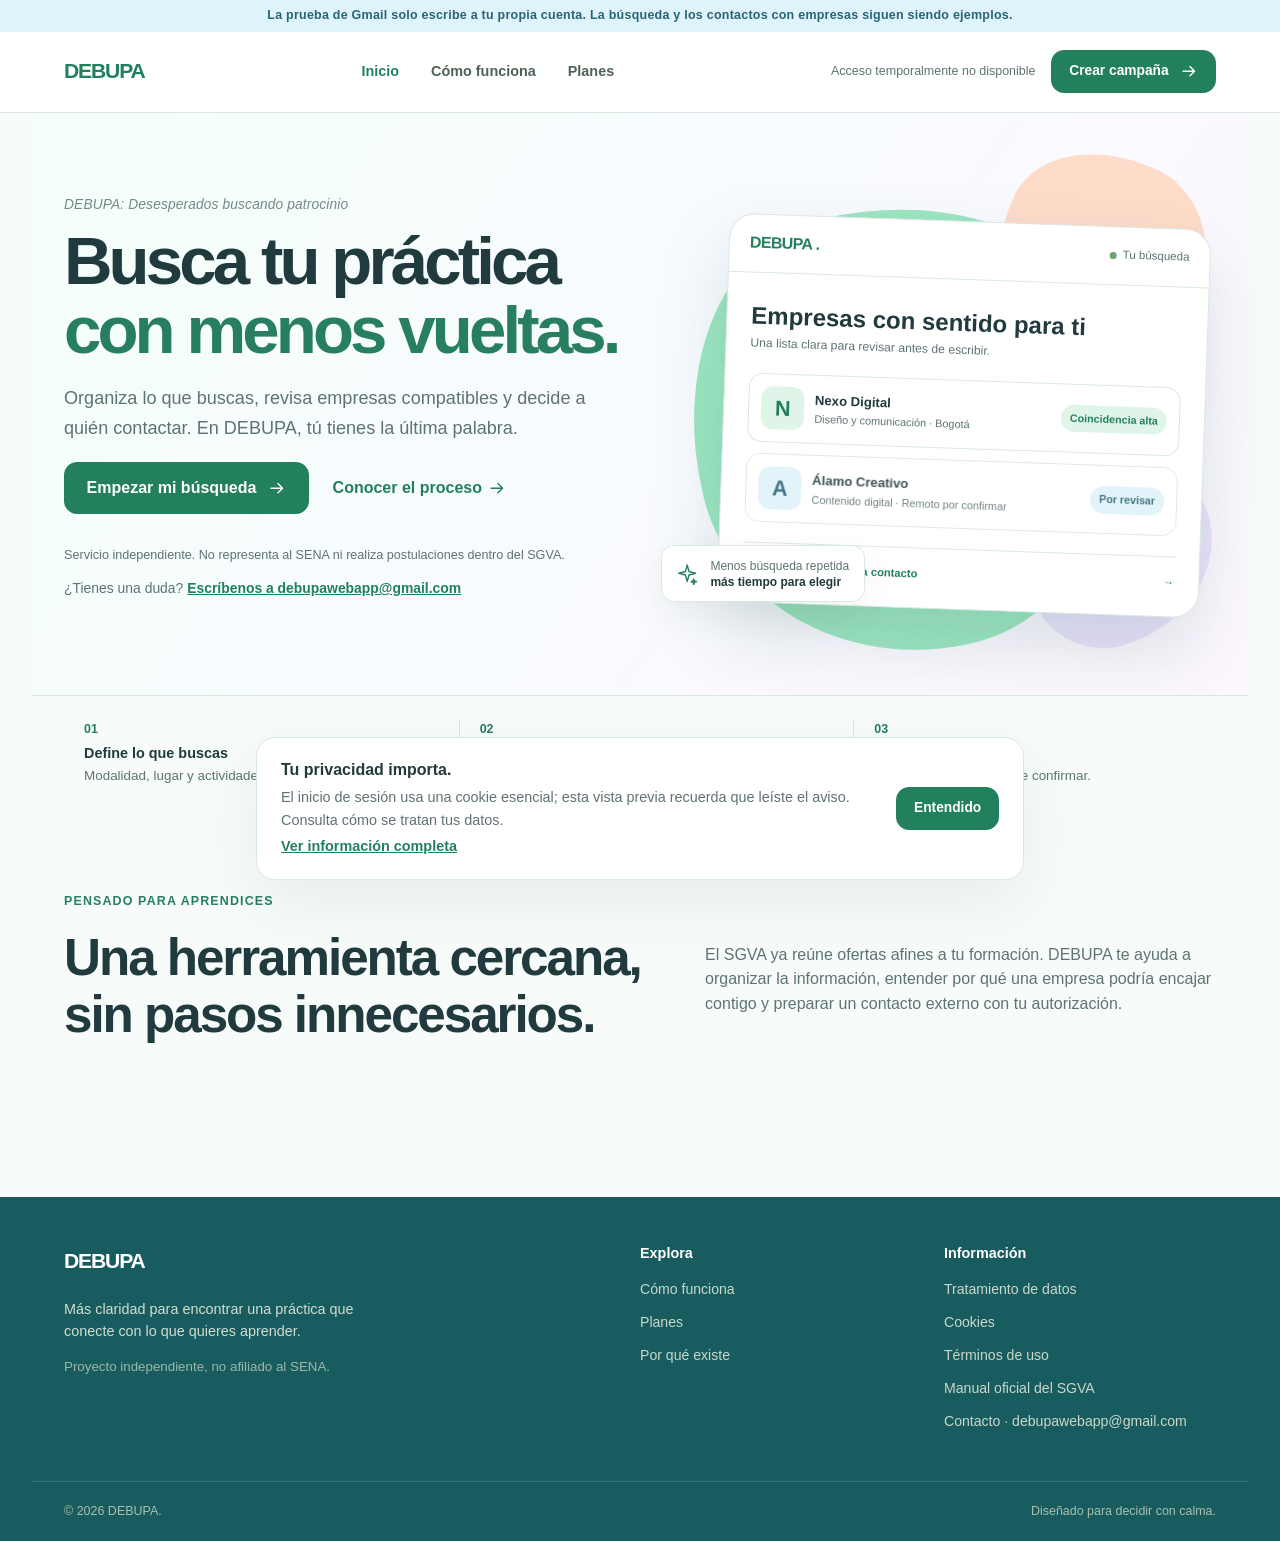
==== frontend/index.html @ c1079fa3 "Formatear HTML de DEBUPA para mejorar su lectura" ====
<!doctype html>
<html lang="es-CO">
  <head>
    <meta charset="utf-8" />
    <meta name="viewport" content="width=device-width, initial-scale=1" />
    <meta
      name="description"
      content="Organiza tu búsqueda de empresa de práctica, revisa coincidencias y conserva el control antes de contactar."
    />
    <meta name="theme-color" content="#23805d" />
    <meta
      http-equiv="Content-Security-Policy"
      content="default-src 'self'; img-src 'self' data: blob:; frame-src 'self' blob:; script-src 'self'; style-src 'self'; connect-src 'self'; object-src 'none'; base-uri 'self'; form-action 'self'"
    />
    <title>DEBUPA | Busca tu próxima práctica</title>
    <link rel="stylesheet" href="./estilos/variables.css" />
    <link rel="stylesheet" href="./estilos/base.css" />
    <link rel="stylesheet" href="./estilos/componentes.css" />
    <link rel="stylesheet" href="./estilos/paginas.css" />
    <link rel="stylesheet" href="./estilos/premium.css" />
    <script type="module" src="./guiones/principal.js"></script>
  </head>
  <body>
    <a class="enlace_salto" href="#contenido-principal">Saltar al contenido</a>
    <div class="aviso_prototipo" role="status">
      La prueba de Gmail solo escribe a tu propia cuenta. La búsqueda y los contactos con empresas siguen siendo
      ejemplos.
    </div>

    <header class="cabecera_sitio">
      <div class="contenedor cabecera_interior">
        <a class="marca" href="#inicio" aria-label="DEBUPA, ir al inicio">
          <span>DEBUPA</span>
        </a>
        <nav class="navegacion_principal" aria-label="Navegación principal">
          <a href="#inicio" data-enlace-ruta="inicio">Inicio</a>
          <a href="#como-funciona" data-enlace-ruta="como-funciona">Cómo funciona</a>
          <a href="#planes" data-enlace-ruta="planes">Planes</a>
          <a id="enlace-administracion" href="#administracion" data-enlace-ruta="administracion" hidden>
            Administración
          </a>
        </nav>
        <div class="cabecera_acciones">
          <div class="cabecera_cuenta">
            <span id="estado-cuenta" class="estado_cuenta" role="status" aria-live="polite">Comprobando sesión…</span>
            <span id="estado-gmail" class="estado_cuenta" role="status" aria-live="polite" hidden></span>
          </div>
          <div class="cabecera_botones">
            <a
              id="iniciar-google"
              class="boton boton_secundario boton_pequeno"
              href="/api/v1/autenticacion/google/iniciar"
              hidden
            >
              Entrar con Google
            </a>
            <button id="cerrar-sesion" class="boton boton_secundario boton_pequeno" type="button" hidden>
              Cerrar sesión
            </button>
            <a class="boton boton_pequeno" href="#campana">
              Crear campaña
              <svg class="icono" aria-hidden="true">
                <use href="./recursos/iconos.svg#flecha"></use>
              </svg>
            </a>
          </div>
        </div>
      </div>
    </header>

    <main id="contenido-principal">
      <section id="inicio" class="pagina pagina_inicio" data-pagina>
        <div class="contenedor hero">
          <div class="hero_texto">
            <p class="lema_sitio">DEBUPA: Desesperados buscando patrocinio</p>
            <h1>
              Busca tu práctica
              <em>con menos vueltas.</em>
            </h1>
            <p class="texto_destacado">
              Organiza lo que buscas, revisa empresas compatibles y decide a quién contactar. En DEBUPA, tú tienes la
              última palabra.
            </p>
            <div class="hero_acciones">
              <a class="boton" href="#campana">
                Empezar mi búsqueda
                <svg class="icono" aria-hidden="true">
                  <use href="./recursos/iconos.svg#flecha"></use>
                </svg>
              </a>
              <a class="enlace_texto" href="#como-funciona">
                Conocer el proceso
                <svg class="icono" aria-hidden="true">
                  <use href="./recursos/iconos.svg#flecha"></use>
                </svg>
              </a>
            </div>
            <p class="nota_fina">
              Servicio independiente. No representa al SENA ni realiza postulaciones dentro del SGVA.
            </p>
            <p class="contacto_inicio">
              ¿Tienes una duda?
              <a
                href="https://mail.google.com/mail/?view=cm&amp;fs=1&amp;to=debupawebapp%40gmail.com"
                target="_blank"
                rel="noopener noreferrer"
              >
                Escríbenos a debupawebapp@gmail.com
                <span class="sr_solo">(abre Gmail en otra pestaña)</span>
              </a>
            </p>
          </div>
          <div class="hero_visual" aria-label="Vista ilustrativa de una búsqueda organizada">
            <div class="forma_decorativa forma_decorativa_uno"></div>
            <div class="forma_decorativa forma_decorativa_dos"></div>
            <div class="forma_decorativa forma_decorativa_tres"></div>
            <div class="vista_previa">
              <div class="vista_previa_cabecera">
                <span class="vista_previa_marca">
                  DEBUPA
                  <span>.</span>
                </span>
                <span class="vista_previa_estado">
                  <span></span>
                  Tu búsqueda
                </span>
              </div>
              <div class="vista_previa_cuerpo">
                <div class="vista_previa_titulo">Empresas con sentido para ti</div>
                <p>Una lista clara para revisar antes de escribir.</p>
                <div class="tarjeta_muestra">
                  <span class="avatar_empresa">N</span>
                  <div>
                    <strong>Nexo Digital</strong>
                    <small>Diseño y comunicación · Bogotá</small>
                  </div>
                  <span class="pildora_puntuacion">Coincidencia alta</span>
                </div>
                <div class="tarjeta_muestra tarjeta_muestra_suave">
                  <span class="avatar_empresa avatar_empresa_azul">A</span>
                  <div>
                    <strong>Álamo Creativo</strong>
                    <small>Contenido digital · Remoto por confirmar</small>
                  </div>
                  <span class="pildora_puntuacion pildora_puntuacion_azul">Por revisar</span>
                </div>
                <div class="vista_previa_pie">
                  <span>
                    <svg class="icono" aria-hidden="true">
                      <use href="./recursos/iconos.svg#escudo"></use>
                    </svg>
                    Tú confirmas cada contacto
                  </span>
                  <span aria-hidden="true">→</span>
                </div>
              </div>
            </div>
            <div class="etiqueta_flotante">
              <svg class="icono" aria-hidden="true">
                <use href="./recursos/iconos.svg#destello"></use>
              </svg>
              <span>
                Menos búsqueda repetida
                <br />
                <strong>más tiempo para elegir</strong>
              </span>
            </div>
          </div>
        </div>
        <section class="contenedor franja_beneficios" aria-label="Ventajas del servicio">
          <div>
            <span class="beneficio_numero">01</span>
            <strong>Define lo que buscas</strong>
            <span>Modalidad, lugar y actividades.</span>
          </div>
          <div>
            <span class="beneficio_numero">02</span>
            <strong>Revisa las coincidencias</strong>
            <span>Razones visibles, sin decisiones a ciegas.</span>
          </div>
          <div>
            <span class="beneficio_numero">03</span>
            <strong>Conserva el control</strong>
            <span>Retira empresas antes de confirmar.</span>
          </div>
        </section>
        <div class="contenedor prueba_gmail" hidden id="prueba-gmail">
          <section class="panel_ayuda" aria-labelledby="titulo-prueba-gmail">
            <h2 id="titulo-prueba-gmail">Comprueba tu conexión de Gmail</h2>
            <p>
              Esta prueba local envía un mensaje predeterminado y un pequeño archivo de texto solo a tu propio correo.
              No usa tu hoja de vida ni contacta empresas. Puedes solicitarla una vez por sesión.
            </p>
            <button id="enviar-prueba-gmail" class="boton boton_secundario" type="button">
              Enviar prueba a mi correo
            </button>
            <p id="estado-prueba-gmail" role="status" aria-live="polite"></p>
          </section>
        </div>
        <div id="reanudar-campana" class="contenedor borradores_temporales" hidden>
          <section class="panel_ayuda" aria-labelledby="titulo-reanudar-campana">
            <h2 id="titulo-reanudar-campana">Tu campaña de ejemplo</h2>
            <p id="texto-reanudar-campana">Puedes consultar su estado aunque hayas cerrado el navegador.</p>
            <button id="boton-reanudar-campana" class="boton boton_secundario" type="button">Ver progreso</button>
          </section>
        </div>
        <div class="contenedor seccion_destacada">
          <div>
            <span class="ceja">Pensado para aprendices</span>
            <h2>Una herramienta cercana, sin pasos innecesarios.</h2>
          </div>
          <p>
            El SGVA ya reúne ofertas afines a tu formación. DEBUPA te ayuda a organizar la información, entender por qué
            una empresa podría encajar contigo y preparar un contacto externo con tu autorización.
          </p>
        </div>
      </section>

      <section id="como-funciona" class="pagina pagina_informativa" data-pagina hidden>
        <div class="contenedor pagina_encabezado">
          <span class="ceja">Un proceso claro</span>
          <h1>De tus intereses a una decisión informada.</h1>
          <p>Conoce cada etapa antes de compartir tus datos o redactar un mensaje.</p>
        </div>
        <div class="contenedor pasos_grid">
          <article class="paso_tarjeta">
            <span>01</span>
            <h2>Cuenta y preferencias</h2>
            <p>
              Entras con Google, confirmas que eres mayor de edad e indicas qué buscas. Las credenciales SGVA se piden
              para cada campaña real.
            </p>
          </article>
          <article class="paso_tarjeta">
            <span>02</span>
            <h2>Consulta y análisis</h2>
            <p>
              Una sola sesión de navegador consultará SGVA por turno. Se priorizarán empresas con información
              suficiente, según tus intereses y filtros.
            </p>
          </article>
          <article class="paso_tarjeta">
            <span>03</span>
            <h2>Revisión humana</h2>
            <p>
              Verás por qué se sugirió cada empresa. Podrás retirar destinatarios y revisar el correo antes de autorizar
              el envío.
            </p>
          </article>
          <article class="paso_tarjeta">
            <span>04</span>
            <h2>Contacto y seguimiento</h2>
            <p>
              Los mensajes autorizados se enviarán desde tu Gmail. El historial evitará recontactos antes de seis meses
              y el resultado quedará visible en tu cuenta.
            </p>
          </article>
        </div>
        <div class="contenedor aviso_contextual">
          <svg class="icono" aria-hidden="true">
            <use href="./recursos/iconos.svg#informacion"></use>
          </svg>
          <p>
            <strong>Importante:</strong>
            contactar por correo no equivale a aplicar a una oferta dentro del SGVA. El sistema no pulsará el botón
            “Aplicar”.
          </p>
        </div>
      </section>

      <section id="campana" class="pagina pagina_formulario" data-pagina hidden>
        <div class="contenedor pagina_encabezado pagina_encabezado_corto">
          <span class="ceja">Paso 1 de 3 · Preferencias</span>
          <h1>Cuéntanos qué práctica buscas.</h1>
          <p>Estos datos ayudan a ordenar las empresas. Puedes corregirlos antes de confirmar el contacto.</p>
        </div>
        <div class="contenedor aviso_requisitos" role="note" aria-label="Condiciones para consultar ofertas en SGVA">
          <strong>Antes de consultar SGVA</strong>
          <p>Para que la búsqueda de empresas esté disponible, confirma en tu cuenta SGVA que:</p>
          <ul>
            <li>No tienes un patrocinio activo con una empresa.</li>
            <li>No tienes una postulación en curso a otra empresa.</li>
          </ul>
          <small>
            DEBUPA todavía no puede comprobar estas condiciones; la consulta real a SGVA sigue en desarrollo.
          </small>
        </div>
        <div class="contenedor disposicion_formulario">
          <form id="formulario-campana" class="panel_formulario" novalidate>
            <div id="errores-campana" class="alerta alerta_error" role="alert" hidden></div>
            <p id="aviso-cancelacion" class="alerta alerta_informativa" role="status" hidden></p>
            <fieldset class="grupo_campo">
              <legend>Acceso a SGVA</legend>
              <p class="ayuda_grupo">
                En la versión operativa se solicitarán una vez por campaña y se eliminarán al terminar la consulta.
              </p>
              <div class="fila_campos">
                <div class="campo">
                  <label for="numero-documento">Número de documento</label>
                  <input
                    id="numero-documento"
                    name="numero_documento"
                    type="text"
                    inputmode="numeric"
                    pattern="[0-9]{5,15}"
                    maxlength="15"
                    autocomplete="off"
                    placeholder="Disponible al conectar SGVA"
                    disabled
                  />
                  <small>Solo números, sin puntos, espacios ni signos.</small>
                </div>
                <div class="campo">
                  <label for="clave-sgva">Contraseña SGVA</label>
                  <input
                    id="clave-sgva"
                    name="clave_sgva"
                    type="password"
                    autocomplete="off"
                    placeholder="Disponible al conectar SGVA"
                    disabled
                  />
                  <small>Nunca se guardará en el navegador.</small>
                </div>
              </div>
            </fieldset>
            <fieldset class="grupo_campo">
              <legend>Ubicación y modalidad</legend>
              <div class="fila_campos fila_campos_tres">
                <div class="campo">
                  <label for="modalidad-trabajo">Modalidad preferida</label>
                  <select id="modalidad-trabajo" name="modalidad" required>
                    <option value="">Selecciona una opción</option>
                    <option value="remoto">Remota posible</option>
                    <option value="hibrido">Híbrida</option>
                    <option value="presencial">Presencial</option>
                  </select>
                </div>
                <div class="campo">
                  <label for="departamento-busqueda">Departamento</label>
                  <select id="departamento-busqueda" name="departamento" required>
                    <option value="">Selecciona una opción</option>
                    <option value="todos">Todos los departamentos</option>
                  </select>
                </div>
                <div class="campo">
                  <label for="ciudad-busqueda">
                    Ciudad o municipio
                    <span class="campo_opcional">Opcional</span>
                  </label>
                  <select id="ciudad-busqueda" name="ciudad" disabled>
                    <option value="todas">Todos los municipios</option>
                  </select>
                </div>
              </div>
              <p id="ayuda-modalidad" class="ayuda_grupo">
                Si eliges remoto, buscaremos posibilidades y señalaremos cuando la modalidad no esté confirmada por la
                empresa. Si tu municipio no aparece, deja «Todos los municipios».
              </p>
            </fieldset>
            <fieldset class="grupo_campo">
              <legend>Tu perfil e intereses</legend>
              <div class="campo">
                <label for="habilidades-aprendiz">Qué has aprendido y sabes hacer</label>
                <textarea
                  id="habilidades-aprendiz"
                  name="habilidades"
                  rows="3"
                  minlength="20"
                  maxlength="500"
                  placeholder="Por ejemplo: he trabajado con hojas de cálculo, atención al cliente y organización de archivos."
                  required
                ></textarea>
                <small>
                  Entre 20 y 500 caracteres ·
                  <span id="conteo-habilidades">0</span>
                  /500
                </small>
              </div>
              <div class="fila_campos">
                <div class="campo">
                  <label for="actividades-deseadas">Qué te gustaría hacer</label>
                  <textarea
                    id="actividades-deseadas"
                    name="actividades_deseadas"
                    rows="3"
                    minlength="10"
                    maxlength="300"
                    placeholder="Actividades que te interesa practicar."
                    required
                  ></textarea>
                  <small>
                    <span id="conteo-deseadas">0</span>
                    /300 caracteres
                  </small>
                </div>
                <div class="campo">
                  <label for="actividades-no-deseadas">
                    Qué preferirías evitar
                    <span class="campo_opcional">Opcional</span>
                  </label>
                  <textarea
                    id="actividades-no-deseadas"
                    name="actividades_no_deseadas"
                    rows="3"
                    maxlength="240"
                    placeholder="Actividades que no encajan contigo."
                  ></textarea>
                  <small>
                    <span id="conteo-no-deseadas">0</span>
                    /240 caracteres
                  </small>
                </div>
              </div>
            </fieldset>
            <fieldset class="grupo_campo">
              <legend>Alcance de la búsqueda</legend>
              <div class="fila_campos">
                <div class="campo">
                  <label for="antiguedad-oferta">Ofertas publicadas</label>
                  <select id="antiguedad-oferta" name="antiguedad" required>
                    <option value="">Selecciona un periodo</option>
                    <option value="0">Hoy</option>
                    <option value="7">En los últimos 7 días</option>
                    <option value="14">En los últimos 14 días</option>
                    <option value="30">En los últimos 30 días</option>
                  </select>
                  <small>El periodo siempre termina hoy.</small>
                </div>
                <div class="campo">
                  <label for="plan-campana">Plan para esta campaña</label>
                  <select id="plan-campana" name="plan">
                    <option value="gratis">Gratis · hasta 8 contactos</option>
                    <option value="premium" disabled>Premium · pendiente de activación</option>
                  </select>
                  <small id="detalle-plan-campana">El plan premium se activará tras la verificación del pago.</small>
                </div>
              </div>
              <div class="campo">
                <label for="correo-excluido-1">
                  Empresas que no deseas contactar
                  <span class="campo_opcional">Opcional</span>
                </label>
                <div id="lista-correos-excluidos" class="lista_exclusiones">
                  <div class="fila_exclusion">
                    <input
                      id="correo-excluido-1"
                      name="correo_excluido_1"
                      type="email"
                      maxlength="254"
                      autocomplete="off"
                      placeholder="correo@empresa.com"
                      aria-label="Correo de empresa excluida 1"
                    />
                  </div>
                </div>
                <button
                  id="agregar-correo-excluido"
                  class="boton boton_secundario boton_pequeno boton_agregar"
                  type="button"
                >
                  + Añadir otro correo
                </button>
                <small>Hasta 5 direcciones. Puedes quitarlas antes de continuar.</small>
              </div>
              <label class="casilla_control">
                <input id="permitir-recontacto" name="permitir_recontacto" type="checkbox" />
                <span>Permitir recontactar empresas a las que escribí hace más de seis meses.</span>
              </label>
              <label class="casilla_control">
                <input id="confirmar-mayoria-edad" name="confirmar_mayoria_edad" type="checkbox" required />
                <span>Confirmo que soy mayor de 18 años.</span>
              </label>
              <label class="casilla_control">
                <input id="aceptar-tratamiento" name="aceptar_tratamiento" type="checkbox" required />
                <span>
                  He leído y acepto la
                  <a href="#privacidad">información de tratamiento de datos</a>
                  .
                </span>
              </label>
              <label class="casilla_control" id="opcion-ia" hidden>
                <input id="aceptar-ia" name="aceptar_ia" type="checkbox" />
                <span>
                  Autorizo analizar mis intereses y las funciones de las ofertas con Gemini. Se omiten credenciales,
                  correos y teléfonos. En su nivel gratuito, Google puede usar lo enviado para mejorar sus productos.
                  <a href="#privacidad">Más información</a>
                  .
                </span>
              </label>
            </fieldset>
            <div class="pie_formulario">
              <a class="enlace_texto" href="#inicio">Volver al inicio</a>
              <button class="boton" type="submit">
                Continuar al correo
                <svg class="icono" aria-hidden="true">
                  <use href="./recursos/iconos.svg#flecha"></use>
                </svg>
              </button>
            </div>
          </form>
          <aside class="panel_ayuda">
            <span class="icono_circulo">
              <svg class="icono" aria-hidden="true">
                <use href="./recursos/iconos.svg#escudo"></use>
              </svg>
            </span>
            <h2>Tu información, bajo control</h2>
            <p>
              Al continuar, guardaremos solo tus filtros de búsqueda vinculados a tu cuenta. No introduzcas tu
              contraseña real hasta que la conexión segura con SGVA esté lista.
            </p>
            <ul>
              <li>Revisión antes de enviar.</li>
              <li>Una consulta SGVA por turno.</li>
              <li>Sin aplicación automática a ofertas.</li>
            </ul>
          </aside>
        </div>
      </section>

      <section id="correo" class="pagina pagina_correo" data-pagina hidden>
        <div class="contenedor pagina_encabezado pagina_encabezado_corto">
          <span class="ceja">Paso 2 de 3 · Mensaje</span>
          <h1>Prepara un correo que te represente.</h1>
          <p>Este será el mismo mensaje para las empresas que apruebes. Puedes volver a editarlo antes de iniciar.</p>
        </div>
        <div class="contenedor composicion_disposicion">
          <form id="formulario-correo" class="panel_correo" novalidate>
            <div class="correo_cabecera">
              <span class="correo_punto"></span>
              <strong>Nuevo mensaje</strong>
              <span class="correo_borrador">Se enviará solo tras tu confirmación</span>
            </div>
            <div id="errores-correo" class="alerta alerta_error" role="alert" hidden></div>
            <div class="correo_fila">
              <label for="destinatarios-correo">Para</label>
              <input id="destinatarios-correo" type="text" value="Se completará después de la revisión" disabled />
            </div>
            <div class="correo_fila">
              <label for="asunto-correo">Asunto</label>
              <input
                id="asunto-correo"
                name="asunto"
                type="text"
                minlength="3"
                maxlength="100"
                placeholder="Solicitud de práctica en tu empresa"
                required
              />
            </div>
            <div class="correo_cuerpo">
              <label for="cuerpo-correo">Mensaje</label>
              <textarea
                id="cuerpo-correo"
                name="cuerpo"
                rows="11"
                minlength="40"
                maxlength="5000"
                placeholder="Hola, mi nombre es... Me interesa conocer más sobre la oportunidad porque... Muchas gracias por tu tiempo."
                required
              ></textarea>
            </div>
            <div class="correo_adjunto">
              <label for="archivos-correo">
                <svg class="icono" aria-hidden="true">
                  <use href="./recursos/iconos.svg#adjunto"></use>
                </svg>
                Adjuntar hoja de vida o portafolio
              </label>
              <input
                id="archivos-correo"
                name="archivos"
                type="file"
                accept=".pdf,.doc,.docx,.txt,.jpg,.jpeg,.png,.webp"
                aria-describedby="ayuda-archivos"
              />
              <p id="ayuda-archivos">Plan gratis: 1 archivo de hasta 5 MB. PDF, Word, texto o imagen.</p>
              <ul id="lista-archivos" class="lista_archivos" aria-live="polite"></ul>
            </div>
            <div class="correo_temporal">
              <p>
                Escribe este mensaje para cada búsqueda. Al iniciar la consulta se conserva cifrado solo mientras hace
                falta para revisar y enviar; se elimina al cancelar o finalizar.
              </p>
            </div>
            <div class="pie_formulario">
              <a class="enlace_texto" href="#campana">Volver a preferencias</a>
              <button class="boton" type="submit">
                Iniciar búsqueda de ejemplo
                <svg class="icono" aria-hidden="true">
                  <use href="./recursos/iconos.svg#flecha"></use>
                </svg>
              </button>
            </div>
          </form>
          <aside class="nota_lateral">
            <span class="icono_circulo">
              <svg class="icono" aria-hidden="true">
                <use href="./recursos/iconos.svg#sobre"></use>
              </svg>
            </span>
            <h2>Un mensaje, cada destinatario por separado.</h2>
            <p>
              En la versión operativa, Gmail enviará el texto y los adjuntos desde tu cuenta, solo a quienes confirmes.
              Podrás consultar los envíos en tu carpeta «Enviados».
            </p>
          </aside>
        </div>
      </section>

      <section id="confirmacion" class="pagina pagina_revision" data-pagina hidden>
        <div class="contenedor pagina_encabezado pagina_encabezado_corto">
          <span class="ceja">Paso 3 de 3 · Confirmación</span>
          <h1>Tú decides a quién escribir.</h1>
          <p>
            Estas empresas y porcentajes son ficticios. El perfil que redactaste todavía no interviene en la puntuación;
            la modalidad requiere confirmación con la empresa.
          </p>
        </div>
        <div id="aviso-sin-resultados" class="contenedor aviso_sin_resultados" role="alert" hidden>
          <div class="alerta alerta_error">
            <strong>No encontramos coincidencias suficientemente buenas con estos filtros.</strong>
            <p>Puedes cambiar la ubicación o el periodo y hacer otra búsqueda, incluso si usas el plan gratis.</p>
            <a class="boton boton_secundario" href="#campana">Ajustar y buscar de nuevo</a>
          </div>
        </div>
        <div class="contenedor revision_disposicion">
          <section class="panel_revision" aria-labelledby="titulo-empresas-sugeridas">
            <div class="panel_revision_encabezado">
              <div>
                <h2 id="titulo-empresas-sugeridas">Empresas sugeridas</h2>
                <p>Revisa el motivo, el contacto y la modalidad antes de continuar.</p>
              </div>
              <button
                id="abrir-seleccion"
                class="boton boton_secundario"
                type="button"
                aria-expanded="false"
                aria-controls="panel-seleccion"
              >
                Ver seleccionadas
                <span id="conteo-seleccion">4</span>
              </button>
            </div>
            <p id="aviso-limite-seleccion" class="aviso_limite_seleccion" role="status" hidden>
              El plan gratis permite seleccionar hasta 8 empresas. Quita una de la lista para añadir otra.
            </p>
            <div id="lista-coincidencias" class="lista_coincidencias"></div>
          </section>
          <aside class="resumen_revision">
            <span class="icono_circulo">
              <svg class="icono" aria-hidden="true">
                <use href="./recursos/iconos.svg#verificar"></use>
              </svg>
            </span>
            <h2>Antes del envío</h2>
            <p>
              Revisaremos destinatarios excluidos y contactos recientes. Confirmarás la lista y el mensaje antes de
              enviar.
            </p>
            <div class="resumen_linea">
              <span>Plan</span>
              <strong id="plan-revision">Gratis</strong>
            </div>
            <div class="resumen_linea">
              <span>Seleccionadas</span>
              <strong id="total-seleccion">4 empresas</strong>
            </div>
            <p id="estado-seleccion-resumen" role="status"></p>
            <button id="iniciar-simulacion" class="boton boton_ancho" type="button">
              Simular envío aprobado
              <svg class="icono" aria-hidden="true">
                <use href="./recursos/iconos.svg#flecha"></use>
              </svg>
            </button>
            <div id="espera-envio-escritorio" class="estado_espera_envio" role="status" hidden>
              <span>Preparando tu turno…</span>
              <div class="linea_espera_envio" aria-hidden="true">
                <span></span>
              </div>
            </div>
            <p id="aviso-envio-pendiente" class="aviso_envio_pendiente" role="status" hidden></p>
            <a class="enlace_texto" href="#correo">Editar mi correo</a>
          </aside>
        </div>
        <div id="aviso-plan-gratis" class="contenedor aviso_plan_gratis" hidden>
          <strong>
            Hay
            <span id="cantidad-ocultas"></span>
            para descubrir.
          </strong>
          <p>Para ver el resto de empresas, conoce DEBUPA Premium. Su activación estará disponible próximamente.</p>
          <a class="boton boton_secundario" href="#planes">Ver planes</a>
        </div>
        <div class="barra_envio_movil">
          <span id="conteo-envio-movil">0 seleccionadas</span>
          <button id="iniciar-envio-movil" class="boton" type="button" disabled>Revisar envío</button>
          <div id="espera-envio-movil" class="estado_espera_envio" role="status" hidden>
            <span>Preparando tu turno…</span>
            <div class="linea_espera_envio" aria-hidden="true">
              <span></span>
            </div>
          </div>
          <p id="aviso-envio-movil" role="status" hidden></p>
        </div>
        <div id="panel-espera-envio" class="panel_seleccion panel_espera_envio" hidden>
          <div class="panel_seleccion_fondo"></div>
          <div
            class="panel_espera_envio_contenido"
            role="dialog"
            aria-modal="true"
            aria-labelledby="titulo-espera-envio"
          >
            <span class="icono_circulo">
              <svg class="icono" aria-hidden="true">
                <use href="./recursos/iconos.svg#reloj"></use>
              </svg>
            </span>
            <span class="ceja">Turno de revisión</span>
            <h2 id="titulo-espera-envio">Hay otra persona confirmando su envío</h2>
            <p id="detalle-espera-envio" role="status">Tu revisión se abrirá automáticamente cuando termine.</p>
            <div class="linea_espera_envio" aria-hidden="true">
              <span></span>
            </div>
            <button id="cancelar-espera-envio" class="boton boton_secundario" type="button">Cancelar espera</button>
          </div>
        </div>
        <div id="panel-seleccion" class="panel_seleccion" hidden>
          <div class="panel_seleccion_fondo" data-cerrar-seleccion></div>
          <div class="panel_seleccion_contenido" role="dialog" aria-modal="true" aria-labelledby="titulo-seleccion">
            <div class="panel_seleccion_cabecera">
              <div>
                <span class="ceja">Control final</span>
                <h2 id="titulo-seleccion">Destinatarios seleccionados</h2>
              </div>
              <button class="boton_icono" type="button" aria-label="Cerrar panel" data-cerrar-seleccion>
                <svg class="icono" aria-hidden="true">
                  <use href="./recursos/iconos.svg#cerrar"></use>
                </svg>
              </button>
            </div>
            <p>
              Retira los contactos que no quieras incluir. Las puntuaciones de IA son estimaciones; verifica siempre la
              oferta.
            </p>
            <ul id="lista-seleccion" class="lista_seleccion"></ul>
            <p id="estado-seleccion" role="status"></p>
            <button id="guardar-seleccion" class="boton boton_ancho" type="button">Guardar selección</button>
          </div>
        </div>
        <div id="panel-confirmar-envio" class="panel_seleccion" hidden>
          <div class="panel_seleccion_fondo" data-cerrar-confirmacion></div>
          <div
            class="panel_seleccion_contenido"
            role="dialog"
            aria-modal="true"
            aria-labelledby="titulo-confirmar-envio"
          >
            <div class="panel_seleccion_cabecera">
              <div>
                <span class="ceja">Última revisión</span>
                <h2 id="titulo-confirmar-envio">Confirma antes de enviar</h2>
              </div>
              <button class="boton_icono" type="button" aria-label="Cerrar confirmación" data-cerrar-confirmacion>
                <svg class="icono" aria-hidden="true">
                  <use href="./recursos/iconos.svg#cerrar"></use>
                </svg>
              </button>
            </div>
            <p>
              Los mensajes saldrán desde
              <strong id="remitente-confirmacion"></strong>
              . El resumen llegará desde DEBUPA. Revisa la lista y el contenido. Podrás detener los mensajes pendientes,
              pero no retirar los que Gmail ya haya enviado.
            </p>
            <h3>Destinatarios aptos</h3>
            <ul id="destinatarios-confirmacion" class="lista_confirmacion"></ul>
            <div id="omitidos-confirmacion" hidden>
              <h3>No se enviarán</h3>
              <ul id="lista-omitidos-confirmacion" class="lista_confirmacion"></ul>
            </div>
            <h3>Mensaje</h3>
            <p>
              <strong>Asunto:</strong>
              <span id="asunto-confirmacion"></span>
            </p>
            <p id="cuerpo-confirmacion" class="cuerpo_confirmacion"></p>
            <p>
              <strong>Archivos:</strong>
              <span id="archivos-confirmacion"></span>
            </p>
            <p id="error-confirmacion" class="alerta alerta_error" role="alert" hidden></p>
            <button id="confirmar-envio-real" class="boton boton_ancho" type="button">Confirmar y enviar</button>
          </div>
        </div>
      </section>

      <section id="progreso" class="pagina pagina_progreso" data-pagina hidden>
        <div class="contenedor progreso_disposicion">
          <div class="progreso_principal">
            <span class="ceja">Campaña de demostración</span>
            <h1>Así avanza tu búsqueda de ejemplo.</h1>
            <p>
              El estado se guarda en la base de datos. Puedes cerrar el navegador y consultar el avance mientras el
              servidor siga activo.
            </p>
            <div
              class="barra_progreso"
              role="progressbar"
              aria-label="Progreso de ejemplo"
              aria-valuemin="0"
              aria-valuemax="100"
              aria-valuenow="0"
            >
              <span id="barra-progreso-relleno"></span>
            </div>
            <div class="estado_progreso" role="status">
              <p id="texto-progreso" class="texto_progreso">Preparando la demostración…</p>
              <small id="motivo-progreso" hidden></small>
            </div>
            <p id="dato-progreso" class="dato_progreso" aria-live="off"></p>
            <ol id="pasos-progreso" class="pasos_progreso"></ol>
            <button id="cancelar-simulacion" class="boton boton_secundario" type="button">Cancelar proceso</button>
          </div>
          <aside class="panel_ayuda panel_ayuda_progreso">
            <span class="icono_circulo">
              <svg class="icono" aria-hidden="true">
                <use href="./recursos/iconos.svg#reloj"></use>
              </svg>
            </span>
            <h2>Una campaña a la vez.</h2>
            <p>Las campañas de ejemplo esperan su turno y su estado permanece disponible en tu cuenta.</p>
            <p class="nota_fina">En esta demostración no se abre SGVA ni se envía ningún correo.</p>
          </aside>
        </div>
      </section>

      <section id="espera" class="pagina pagina_progreso" data-pagina hidden>
        <div class="contenedor sala_espera">
          <span class="ceja">Tu turno está reservado</span>
          <h1>Estamos atendiendo otra búsqueda.</h1>
          <p>
            DEBUPA consulta una campaña a la vez. El servicio se desocupará en breve; puedes cerrar esta pestaña y
            volver a consultar tu estado mientras el servidor siga activo.
          </p>
          <div class="espera_animacion" aria-hidden="true"><span></span></div>
          <p id="estado-turno" role="status">Consultando tu lugar en la espera…</p>
          <p class="nota_fina">La barra indica que sigues en espera; no representa un tiempo exacto.</p>
          <button id="cancelar-espera" class="boton boton_secundario" type="button">Cancelar proceso</button>
        </div>
      </section>

      <section id="resultados" class="pagina pagina_resultados" data-pagina hidden>
        <div class="contenedor pagina_encabezado">
          <span class="ceja">Resultado de ejemplo</span>
          <h1>Todo claro, contacto por contacto.</h1>
          <p>Esta vista muestra el formato previsto. Los nombres, teléfonos, direcciones y estados son ficticios.</p>
        </div>
        <div class="contenedor resultados_disposicion">
          <div id="tarjetas-resultado" class="tarjetas_resultado"></div>
          <div class="resultados_siguiente">
            <span class="icono_circulo">
              <svg class="icono" aria-hidden="true">
                <use href="./recursos/iconos.svg#informacion"></use>
              </svg>
            </span>
            <h2>El resumen real tendrá tus datos.</h2>
            <p>
              En el plan gratis verás una o dos tarjetas detalladas. El registro compacto mostrará todos los contactos
              confirmados.
            </p>
            <h3>Registro de la demostración</h3>
            <ul id="lista-envios-resumen" class="lista_envios_resumen"></ul>
            <div id="aviso-espera-gratis" class="alerta alerta_informativa" role="alert" hidden></div>
            <div class="acciones_resultado">
              <button id="crear-otra-busqueda" class="boton" type="button">
                Crear otra búsqueda
                <svg class="icono" aria-hidden="true">
                  <use href="./recursos/iconos.svg#flecha"></use>
                </svg>
              </button>
              <a class="boton boton_secundario" href="#inicio">Ir al inicio</a>
            </div>
          </div>
        </div>
      </section>

      <section id="planes" class="pagina pagina_planes" data-pagina hidden>
        <div class="contenedor pagina_encabezado">
          <span class="ceja">Elige tu ritmo</span>
          <h1>Dos maneras de buscar con más foco.</h1>
          <p>
            Ambos planes conservan la revisión previa, el control de destinatarios y la regla de recontacto después de
            seis meses.
          </p>
        </div>
        <div class="contenedor planes_grid">
          <article class="plan_tarjeta plan_tarjeta_gratis">
            <span class="plan_nombre">Gratis</span>
            <h2>Empieza con lo esencial.</h2>
            <p class="plan_precio">
              $0
              <small>COP</small>
            </p>
            <ul>
              <li>Hasta 9 ofertas visibles para elegir un máximo de 8 contactos.</li>
              <li>Un adjunto y una o dos tarjetas detalladas en el resumen.</li>
              <li>Revisión y exclusión de destinatarios.</li>
              <li>Una campaña con envíos por mes; sin resultados puedes reintentar.</li>
            </ul>
            <a class="boton boton_ancho boton_secundario" href="#campana">Elegir gratis</a>
          </article>
          <article class="plan_tarjeta plan_tarjeta_destacado">
            <span class="plan_nombre">Premium</span>
            <h2>Más opciones para comparar.</h2>
            <p class="plan_precio">
              $7.500
              <small>COP / 3 meses</small>
            </p>
            <ul>
              <li>Todas las ofertas encontradas, con selección libre dentro de la campaña.</li>
              <li>Dos adjuntos y más empresas en el resumen.</li>
              <li>Casos dudosos separados para revisar.</li>
              <li>Nuevas búsquedas sin espera mensual.</li>
            </ul>
            <a class="boton boton_ancho" href="#pago">
              Solicitar activación
              <svg class="icono" aria-hidden="true">
                <use href="./recursos/iconos.svg#flecha"></use>
              </svg>
            </a>
          </article>
        </div>
        <p class="contenedor planes_nota">
          La consulta SGVA lee hasta 70 ofertas por campaña. Nunca se completará una cuota con empresas de baja
          afinidad.
        </p>
      </section>

      <section id="pago" class="pagina pagina_informativa" data-pagina hidden>
        <div class="contenedor pagina_encabezado pago_encabezado">
          <a class="enlace_texto pago_volver" href="#planes">
            <svg class="icono" aria-hidden="true">
              <use href="./recursos/iconos.svg#volver"></use>
            </svg>
            Volver a planes
          </a>
          <span class="ceja">Activación Premium</span>
          <h1>Más oportunidades, durante 3 meses.</h1>
          <p>
            Escanea el QR, paga en Nequi y adjunta el comprobante. La activación se confirma tras la revisión manual.
          </p>
        </div>
        <div class="contenedor pago_disposicion">
          <article class="panel_formulario pago_codigo">
            <div class="pago_cabecera">
              <span class="icono_circulo">
                <svg class="icono" aria-hidden="true">
                  <use href="./recursos/iconos.svg#escudo"></use>
                </svg>
              </span>
              <div>
                <span class="ceja">Pago con Nequi</span>
                <h2>Escanea el código</h2>
              </div>
            </div>
            <div class="codigo_nequi">
              <img src="./recursos/qr-nequi-debupa.png" alt="Código QR de Nequi para pagar la activación de DEBUPA" />
            </div>
            <p class="pago_precio">
              $7.500
              <small>COP · 3 meses</small>
            </p>
            <p class="nota_fina">
              Llave Nequi: 0092321718. Confirma los datos del destinatario dentro de Nequi antes de pagar.
            </p>
          </article>
          <form id="formulario-pago" class="panel_formulario pago_formulario" novalidate>
            <span class="ceja">Último paso</span>
            <h2>Envía tu comprobante</h2>
            <p>Usa la cuenta de Google con la que usarás Premium. Tu comprobante se revisará de forma privada.</p>
            <div class="campo">
              <label for="comprobante-pago">
                Comprobante del pago
                <span aria-hidden="true">*</span>
              </label>
              <label class="pago_archivo" for="comprobante-pago">
                <svg class="icono" aria-hidden="true">
                  <use href="./recursos/iconos.svg#adjunto"></use>
                </svg>
                <span id="nombre-comprobante">Elegir PNG, JPG o PDF</span>
                <small>Imágenes hasta 8 MB; PDF hasta 2 MB</small>
              </label>
              <input
                id="comprobante-pago"
                name="comprobante"
                type="file"
                accept="image/png,image/jpeg,application/pdf,.png,.jpg,.jpeg,.pdf"
                required
              />
            </div>
            <label class="pago_condiciones">
              <input id="aceptar-condiciones-pago" name="acepta_condiciones" type="checkbox" required />
              <span>
                Leí y acepto los
                <a href="#terminos" target="_blank" rel="noopener noreferrer">términos</a>
                y el
                <a href="#privacidad" target="_blank" rel="noopener noreferrer">tratamiento de datos</a>
                , incluido el proceso de reembolso si la solicitud es rechazada.
              </span>
            </label>
            <div class="pago_accion">
              <button class="boton" type="submit">
                Solicitar revisión
                <svg class="icono" aria-hidden="true">
                  <use href="./recursos/iconos.svg#flecha"></use>
                </svg>
              </button>
            </div>
            <p id="estado-pago" role="status" aria-live="polite"></p>
          </form>
        </div>
      </section>

      <section id="pago-enviado" class="pagina pagina_informativa" data-pagina hidden>
        <div class="contenedor pago_agradecimiento">
          <span class="icono_circulo">
            <svg class="icono" aria-hidden="true">
              <use href="./recursos/iconos.svg#verificar"></use>
            </svg>
          </span>
          <span class="ceja">Solicitud recibida</span>
          <h1>
            ¡Gracias por apoyar a
            <em>DEBUPA</em>
            !
          </h1>
          <p>
            Nos alegra que quieras crecer con nosotros. Revisaremos tu comprobante y te contaremos la decisión por
            correo.
          </p>
          <small>
            Tu apoyo nos ayuda a mejorar la aplicación. Puedes enviarnos sugerencias a
            <a href="mailto:debupawebapp@gmail.com">debupawebapp@gmail.com</a>
            .
          </small>
          <div class="pago_agradecimiento_tiempo" aria-hidden="true">
            <span></span>
          </div>
          <small>Volverás al inicio en unos segundos.</small>
          <a class="boton" href="#inicio">Volver ahora</a>
        </div>
      </section>

      <section id="nosotros" class="pagina pagina_informativa" data-pagina hidden>
        <div class="contenedor pagina_encabezado">
          <span class="ceja">Sobre el proyecto</span>
          <h1>Una idea nacida de una búsqueda real.</h1>
          <p>
            DEBUPA, de «desesperados buscando patrocinio», busca reducir el tiempo que un aprendiz dedica a revisar
            ofertas dispersas y preparar contactos, sin quitarle el control sobre su decisión.
          </p>
        </div>
        <div class="contenedor texto_legal">
          <h2>Qué hacemos</h2>
          <p>
            Organizamos preferencias, mostramos coincidencias explicables y enviamos correos individuales después de tu
            confirmación final. El proyecto sigue en desarrollo.
          </p>
          <h2>Qué no hacemos</h2>
          <p>
            No somos una herramienta oficial del SENA, no aseguramos una práctica y no postulamos automáticamente al
            aprendiz dentro del SGVA. Cada vacante y su modalidad deben confirmarse con la empresa.
          </p>
          <h2>Por qué existe</h2>
          <p>
            La búsqueda puede exigir revisar muchas ofertas con información incompleta. Queremos que el aprendiz pueda
            reconocer las oportunidades pertinentes con menos trabajo repetitivo.
          </p>
          <h2>Contacto</h2>
          <p>
            Escríbenos a
            <a
              href="https://mail.google.com/mail/?view=cm&amp;fs=1&amp;to=debupawebapp%40gmail.com"
              target="_blank"
              rel="noopener noreferrer"
            >
              debupawebapp@gmail.com
              <span class="sr_solo">(abre Gmail en otra pestaña)</span>
            </a>
            .
          </p>
        </div>
      </section>

      <section id="privacidad" class="pagina pagina_informativa" data-pagina hidden>
        <div class="contenedor pagina_encabezado">
          <span class="ceja">Tus datos</span>
          <h1>Tratamiento de información, explicado con claridad.</h1>
          <p>
            Esta explicación describe el funcionamiento actual. La política jurídica definitiva debe revisarse antes de
            un piloto público.
          </p>
        </div>
        <div class="contenedor texto_legal">
          <h2>Datos tratados</h2>
          <p>
            Guardamos tu identidad de Google, preferencias, ofertas revisadas y un historial mínimo de destinatarios,
            estados y fechas. Confirmas que eres mayor de edad en el formulario. Si autorizas IA, se envían a Gemini tus
            intereses y el texto de funciones, sin credenciales, datos de contacto ni adjuntos. En el nivel gratuito
            Google puede usar esos textos para mejorar sus productos.
          </p>
          <h2>Uso y conservación</h2>
          <p>
            Al iniciar la consulta, el perfil, el mensaje y los adjuntos se cifran durante un máximo de 24 horas. Se
            eliminan al cancelar, fallar o terminar la campaña; también al vencer ese plazo cuando el servidor los
            limpia. El proveedor puede conservar copias de seguridad cifradas por más tiempo. El historial mínimo aplica
            la regla de seis meses; el plazo definitivo de retención y la eliminación de cuenta se definirán antes de un
            piloto público.
          </p>
          <h2>Acceso a Gmail</h2>
          <p>
            Al entrar con Google solicitamos permiso para enviar desde Gmail. El token de renovación se guarda cifrado y
            se elimina al cerrar la sesión del aprendiz; también intentamos revocarlo en Google. La cuenta
            administradora de DEBUPA conserva su permiso de envío cifrado al cerrar la sesión para entregar resúmenes y
            decisiones de pago. No leemos tu bandeja. La regla de seis meses solo conoce correos enviados mediante
            DEBUPA.
          </p>
          <h2>Comprobantes de pago</h2>
          <p>
            La captura se optimiza en tu navegador y se almacena cifrada mientras la solicitud está pendiente. Solo la
            cuenta administradora puede verla. Tras decidir, se elimina su contenido de la base activa; conservamos la
            decisión y una huella del archivo para evitar reutilizar la misma captura.
          </p>
          <h2>Estado actual</h2>
          <p>
            Las credenciales SGVA se usan durante la consulta y no se guardan. Solo después de que revises y confirmes
            el mensaje y las empresas enviamos desde tu Gmail. El resumen de nombres y teléfonos sale de
            debupawebapp@gmail.com hacia tu cuenta y queda en «Enviados» de DEBUPA. Los intentos quedan registrados para
            evitar duplicados; si Gmail no confirma uno, debes revisar «Enviados».
          </p>
        </div>
      </section>

      <section id="cookies" class="pagina pagina_informativa" data-pagina hidden>
        <div class="contenedor pagina_encabezado">
          <span class="ceja">Preferencias de privacidad</span>
          <h1>Cookies y almacenamiento local.</h1>
          <p>La aplicación usa el almacenamiento de este navegador para recordar que leíste el aviso de cookies.</p>
        </div>
        <div class="contenedor texto_legal">
          <h2>Cookies esenciales</h2>
          <p>
            El inicio de sesión utiliza una cookie esencial para mantener la sesión. En producción se enviará únicamente
            por HTTPS. No se prevén cookies publicitarias.
          </p>
          <h2>Tu preferencia</h2>
          <p>
            Al pulsar «Entendido», se guarda la preferencia en este navegador. Si la borras, el aviso aparecerá
            nuevamente.
          </p>
          <button id="restablecer-cookies" class="boton boton_secundario" type="button">
            Volver a mostrar el aviso
          </button>
        </div>
      </section>

      <section id="terminos" class="pagina pagina_informativa" data-pagina hidden>
        <div class="contenedor pagina_encabezado">
          <span class="ceja">Condiciones de uso</span>
          <h1>Qué puedes esperar del servicio.</h1>
          <p>
            Estas condiciones son un borrador informativo para la interfaz y requieren revisión antes de la operación
            real.
          </p>
        </div>
        <div class="contenedor texto_legal">
          <h2>Alcance</h2>
          <p>
            DEBUPA ayudará a consultar ofertas visibles para un aprendiz autorizado y a preparar contactos externos. No
            garantiza respuesta, entrevista o contrato.
          </p>
          <h2>Tu decisión</h2>
          <p>
            Deberás revisar las empresas y el mensaje antes de autorizar cada campaña. La clasificación automática puede
            equivocarse y una modalidad «posible» no es una oferta remota confirmada.
          </p>
          <h2>Premium y revisión</h2>
          <p>
            La activación cuesta $7.500 COP y dura tres meses desde su aprobación. El envío del comprobante no activa el
            servicio: se confirma manualmente el movimiento en Nequi. Si la solicitud es rechazada y realizaste el pago,
            puedes escribir a debupawebapp@gmail.com dentro de los siete días siguientes al aviso de rechazo para
            solicitar reembolso. La devolución requiere comprobar el pago real y no es automática. Este plazo adicional
            no limita los derechos legales del consumidor.
          </p>
          <h2>Uso responsable</h2>
          <p>
            Usarás tus propias credenciales y enviarás información veraz. La aplicación limitará el número de contactos
            para evitar mensajes repetidos o no deseados.
          </p>
        </div>
      </section>

      <section id="administracion" class="pagina pagina_informativa" data-pagina hidden>
        <div class="contenedor admin_encabezado">
          <div>
            <a class="enlace_texto" href="#inicio">
              <svg class="icono" aria-hidden="true">
                <use href="./recursos/iconos.svg#volver"></use>
              </svg>
              Inicio
            </a>
            <span class="ceja">Administración</span>
            <h1>Resumen de DEBUPA</h1>
          </div>
          <span id="admin-cuenta" class="admin_cuenta"></span>
        </div>
        <section class="contenedor admin_metricas" aria-label="Indicadores de DEBUPA">
          <article class="admin_tarjeta admin_ingresos">
            <div class="admin_tarjeta_cabecera">
              <span class="admin_icono">
                <svg class="icono" aria-hidden="true">
                  <use href="./recursos/iconos.svg#ingresos"></use>
                </svg>
              </span>
              <label>
                Periodo
                <select id="admin-periodo-ingresos" aria-label="Periodo de ingresos">
                  <option value="6">6 meses</option>
                  <option value="3">3 meses</option>
                  <option value="1">1 mes</option>
                </select>
              </label>
            </div>
            <h2>Ingresos aprobados</h2>
            <strong id="admin-ingresos">—</strong>
            <small>Valor de activaciones aprobadas; no descuenta reembolsos.</small>
          </article>
          <article class="admin_tarjeta admin_campanas">
            <div class="admin_tarjeta_cabecera">
              <span class="admin_icono">
                <svg class="icono" aria-hidden="true">
                  <use href="./recursos/iconos.svg#campanas"></use>
                </svg>
              </span>
              <select id="admin-periodo-campanas" aria-label="Periodo de campañas">
                <option value="todo">Todo el tiempo</option>
                <option value="6">6 meses</option>
                <option value="3">3 meses</option>
                <option value="1">1 mes</option>
              </select>
            </div>
            <h2>Campañas creadas</h2>
            <strong id="admin-campanas">—</strong>
            <small>Gratis y Premium</small>
          </article>
          <article class="admin_tarjeta admin_usuarios">
            <span class="admin_icono">
              <svg class="icono" aria-hidden="true">
                <use href="./recursos/iconos.svg#usuarios"></use>
              </svg>
            </span>
            <h2>Cuentas registradas</h2>
            <strong id="admin-total">—</strong>
            <small>Con Google</small>
          </article>
          <article class="admin_tarjeta admin_planes">
            <h2>Usuarios por plan</h2>
            <div>
              <span>Gratis</span>
              <strong id="admin-gratis">—</strong>
            </div>
            <div>
              <span>Premium activo</span>
              <strong id="admin-premium">—</strong>
            </div>
          </article>
        </section>
        <div class="contenedor admin_inferior">
          <section class="admin_solicitudes" aria-labelledby="admin-titulo-solicitudes">
            <div class="admin_seccion_cabecera">
              <div>
                <span class="ceja">Revisión manual</span>
                <h2 id="admin-titulo-solicitudes">Solicitudes Premium</h2>
              </div>
              <span id="admin-cantidad-solicitudes" class="admin_contador">0 pendientes</span>
            </div>
            <p class="admin_ayuda">
              Confirma el movimiento en Nequi antes de aprobar. Una captura por sí sola no acredita el pago.
            </p>
            <div id="lista-solicitudes" class="lista_solicitudes"></div>
            <p id="admin-estado" role="status" aria-live="polite"></p>
            <details id="admin-avisos">
              <summary>Avisos de correo pendientes</summary>
              <div id="lista-avisos" class="lista_solicitudes"></div>
            </details>
            <div class="admin_correo">
              <span id="admin-correo">Comprobando correo…</span>
              <button id="admin-probar-correo" class="boton boton_secundario boton_pequeno" type="button">
                Probar envío
              </button>
            </div>
          </section>
          <section class="admin_graficas" aria-label="Gráficas de actividad">
            <div class="admin_grafica">
              <h2>Distribución de usuarios</h2>
              <div id="admin-grafica-planes" class="admin_grafica_cuerpo"></div>
              <div class="admin_leyenda">
                <span>
                  <i class="admin_punto admin_punto_gratis"></i>
                  Gratis
                </span>
                <span>
                  <i class="admin_punto admin_punto_premium"></i>
                  Premium
                </span>
              </div>
            </div>
            <div class="admin_grafica">
              <h2>Solicitudes Premium</h2>
              <div id="admin-grafica-evolucion" class="admin_grafica_cuerpo"></div>
              <div class="admin_leyenda">
                <span>
                  <i class="admin_punto admin_punto_postuladas"></i>
                  Postuladas
                </span>
                <span>
                  <i class="admin_punto admin_punto_aceptadas"></i>
                  Aceptadas
                </span>
                <span>
                  <i class="admin_punto admin_punto_rechazadas"></i>
                  Rechazadas
                </span>
              </div>
            </div>
          </section>
        </div>
      </section>
    </main>

    <footer class="pie_sitio">
      <div class="contenedor pie_sitio_interior">
        <div class="pie_identidad">
          <a class="marca marca_pie" href="#inicio">DEBUPA</a>
          <p>Más claridad para encontrar una práctica que conecte con lo que quieres aprender.</p>
          <small>Proyecto independiente, no afiliado al SENA.</small>
        </div>
        <div class="pie_columna">
          <h2>Explora</h2>
          <a href="#como-funciona">Cómo funciona</a>
          <a href="#planes">Planes</a>
          <a href="#nosotros">Por qué existe</a>
        </div>
        <div class="pie_columna">
          <h2>Información</h2>
          <a href="#privacidad">Tratamiento de datos</a>
          <a href="#cookies">Cookies</a>
          <a href="#terminos">Términos de uso</a>
          <a
            href="https://caprendizaje.sena.edu.co/sgva/APRENDICES/pag/ManualSGVAAprendices.pdf"
            target="_blank"
            rel="noopener noreferrer"
          >
            Manual oficial del SGVA
            <span class="sr_solo">abre otra pestaña</span>
          </a>
          <a
            href="https://mail.google.com/mail/?view=cm&amp;fs=1&amp;to=debupawebapp%40gmail.com"
            target="_blank"
            rel="noopener noreferrer"
          >
            Contacto · debupawebapp@gmail.com
            <span class="sr_solo">(abre Gmail en otra pestaña)</span>
          </a>
        </div>
      </div>
      <div class="contenedor pie_sitio_base">
        <span>
          ©
          <span id="anio-actual">2026</span>
          DEBUPA.
        </span>
        <span>Diseñado para decidir con calma.</span>
      </div>
    </footer>

    <div id="aviso-cookies" class="aviso_cookies" role="region" aria-label="Aviso de cookies" hidden>
      <div>
        <strong>Tu privacidad importa.</strong>
        <p>
          El inicio de sesión usa una cookie esencial; esta vista previa recuerda que leíste el aviso. Consulta cómo se
          tratan tus datos.
        </p>
        <a href="#cookies">Ver información completa</a>
      </div>
      <button id="aceptar-cookies" class="boton boton_pequeno" type="button">Entendido</button>
    </div>
    <dialog
      id="alerta-proceso"
      class="dialogo_error"
      aria-labelledby="titulo-alerta-proceso"
      aria-describedby="texto-alerta-proceso"
    >
      <div class="dialogo_error_contenido">
        <span class="ceja">Atención</span>
        <h2 id="titulo-alerta-proceso">No pudimos completar el proceso</h2>
        <p id="texto-alerta-proceso"></p>
        <p id="ayuda-alerta-sgva" hidden>
          Si la consulta a SGVA fue rechazada, revisa si tienes un patrocinio activo o una postulación en curso. Son
          posibles causas; aún no podemos confirmar cuál se aplica a tu caso.
        </p>
        <button id="cerrar-alerta-proceso" class="boton" type="button">Entendido</button>
      </div>
    </dialog>
    <dialog id="visor-comprobante" class="visor_comprobante" aria-labelledby="titulo-visor-comprobante">
      <div class="visor_comprobante_cabecera">
        <h2 id="titulo-visor-comprobante">Comprobante de pago</h2>
        <button id="cerrar-visor-comprobante" class="boton_icono" type="button" aria-label="Cerrar comprobante">
          <svg class="icono" aria-hidden="true">
            <use href="./recursos/iconos.svg#cerrar"></use>
          </svg>
        </button>
      </div>
      <img id="imagen-comprobante" alt="Captura del comprobante de pago" hidden />
      <iframe id="pdf-comprobante" title="Comprobante de pago en PDF" hidden></iframe>
      <a id="abrir-pdf-comprobante" class="enlace_texto" target="_blank" rel="noopener noreferrer" hidden>
        Abrir PDF en otra pestaña
      </a>
      <p>Comprueba el movimiento real en Nequi antes de tomar una decisión.</p>
    </dialog>
    <dialog
      id="confirmar-decision"
      class="confirmar_decision"
      aria-labelledby="titulo-confirmar-decision"
      aria-describedby="texto-confirmar-decision"
    >
      <span class="icono_circulo">
        <svg class="icono" aria-hidden="true">
          <use href="./recursos/iconos.svg#escudo"></use>
        </svg>
      </span>
      <span class="ceja">Revisión manual</span>
      <h2 id="titulo-confirmar-decision">Confirma tu decisión</h2>
      <p id="texto-confirmar-decision"></p>
      <div class="confirmar_decision_acciones">
        <button id="cancelar-decision" class="boton boton_secundario" type="button">Volver</button>
        <button id="aceptar-decision" class="boton" type="button">Confirmar</button>
      </div>
    </dialog>
    <div id="admin-notificacion" class="admin_notificacion" role="status" aria-live="polite" hidden></div>
    <dialog id="aviso-comprobante" class="aviso_comprobante" aria-labelledby="titulo-aviso-comprobante">
      <span class="icono_circulo">
        <svg class="icono" aria-hidden="true">
          <use href="./recursos/iconos.svg#informacion"></use>
        </svg>
      </span>
      <h2 id="titulo-aviso-comprobante">Falta el comprobante</h2>
      <p>Si ya pagaste, adjunta una imagen o un PDF para que podamos revisar la activación.</p>
      <div class="aviso_comprobante_acciones">
        <button id="seguir-en-pago" class="boton" type="button">Adjuntar comprobante</button>
        <a id="salir-de-pago" class="enlace_texto" href="#planes">Salir sin enviarlo</a>
      </div>
    </dialog>
  </body>
</html>
---- frontend/estilos/variables.css ----
:root {
  --admin_azul: #e2f2fb;
  --admin_lima: #edf4d4;
  --admin_menta: #dbf4e7;
  --admin_morado: #eee8fa;
  --admin_noche: #203b39;
  --admin_rojo: #b7424a;
  --color_acento: #ffd9be;
  --color_azul: #dff3fa;
  --color_azul_texto: #286477;
  --color_blanco: #ffffff;
  --color_borde: #d9e9e2;
  --color_coral: #ffdcca;
  --color_error: #a83232;
  --color_error_fondo: #fff1ee;
  --color_fondo: #f7fcfa;
  --color_fondo_verde: #eaf9f0;
  --color_hoja: #ffffff;
  --color_lila: #eae3fc;
  --color_muted: #5e7375;
  --color_muted_claro: #667a7d;
  --color_texto: #203a3d;
  --color_verde: #23805d;
  --color_verde_claro: #287f60;
  --color_verde_profundo: #17694d;
  --color_verde_suave: #dff5e8;
  --espacio_1: 0.25rem;
  --espacio_2: 0.5rem;
  --espacio_3: 0.75rem;
  --espacio_4: 1rem;
  --espacio_5: 1.25rem;
  --espacio_6: 1.5rem;
  --espacio_8: 2rem;
  --espacio_10: 2.5rem;
  --espacio_12: 3rem;
  --espacio_16: 4rem;
  --fuente_cuerpo: "Aptos", "Segoe UI", Arial, sans-serif;
  --fuente_titulo: "Aptos Display", "Segoe UI", Arial, sans-serif;
  --gradiente_hero: linear-gradient(125deg, #f4fff9 0%, #f8fbff 50%, #fdf7ff 100%);
  --icono_desplegable: url("data:image/svg+xml,%3Csvg xmlns='http://www.w3.org/2000/svg' viewBox='0 0 16 16'%3E%3Cpath d='m3 6 5 5 5-5' fill='none' stroke='%2323805d' stroke-linecap='round' stroke-linejoin='round' stroke-width='2'/%3E%3C/svg%3E");
  --radio_boton: 0.8rem;
  --radio_grande: 1.75rem;
  --radio_medio: 1.2rem;
  --sombra_panel: 0 1.5rem 4rem rgb(25 62 42 / 8%);
  --sombra_suave: 0 0.75rem 2.2rem rgb(25 62 42 / 6%);
  --transicion_corta: 180ms ease;
  --ancho_contenido: 76rem;
}
---- frontend/estilos/base.css ----
*,
*::before,
*::after {
  box-sizing: border-box;
}

html {
  scroll-behavior: smooth;
}

body {
  background: var(--color_fondo);
  color: var(--color_texto);
  font-family: var(--fuente_cuerpo);
  line-height: 1.55;
  margin: 0;
  min-width: 0;
}

button,
input,
select,
textarea {
  font: inherit;
}

button {
  cursor: pointer;
}

button:disabled,
input:disabled,
select:disabled {
  cursor: not-allowed;
}

fieldset {
  border: 0;
  margin: 0;
  min-width: 0;
  padding: 0;
}

h1,
h2,
h3,
p {
  margin-top: 0;
}

h1,
h2,
h3 {
  line-height: 1.12;
}

img,
svg {
  max-width: 100%;
}

input,
select,
textarea {
  color: var(--color_texto);
  min-width: 0;
}

select {
  max-width: 100%;
  text-overflow: ellipsis;
}

input:focus-visible,
select:focus-visible,
textarea:focus-visible,
a:focus-visible,
button:focus-visible {
  outline: 3px solid #17847e;
  outline-offset: 3px;
}

input[aria-invalid="true"],
select[aria-invalid="true"],
textarea[aria-invalid="true"] {
  border-color: var(--color_error);
}

main {
  min-height: 54vh;
}

textarea {
  resize: vertical;
}

a {
  color: inherit;
}

[hidden] {
  display: none !important;
}

.contenedor {
  margin-inline: auto;
  max-width: var(--ancho_contenido);
  padding-inline: clamp(1.2rem, 4vw, 2rem);
}

.sr_solo {
  clip: rect(0, 0, 0, 0);
  clip-path: inset(50%);
  height: 1px;
  overflow: hidden;
  position: absolute;
  white-space: nowrap;
  width: 1px;
}

@media (prefers-reduced-motion: reduce) {
  html {
    scroll-behavior: auto;
  }

  *,
  *::before,
  *::after {
    animation-duration: 0.01ms !important;
    scroll-behavior: auto !important;
    transition-duration: 0.01ms !important;
  }
}
---- frontend/estilos/componentes.css ----
/* Elementos compartidos, ordenados alfabéticamente. */

.alerta {
  border: 1px solid;
  border-radius: var(--radio_boton);
  font-size: 0.92rem;
  margin-bottom: var(--espacio_6);
  padding: var(--espacio_3) var(--espacio_4);
}

.alerta_error {
  background: var(--color_error_fondo);
  border-color: #e9aaa0;
  color: var(--color_error);
}

.alerta_informativa {
  background: #fff5dc;
  border-color: #e0b453;
  color: #6c4b0e;
}

.aviso_cookies {
  align-items: center;
  background: var(--color_blanco);
  border: 1px solid var(--color_borde);
  border-radius: var(--radio_medio);
  bottom: 1.25rem;
  box-shadow: var(--sombra_panel);
  display: flex;
  gap: var(--espacio_8);
  left: 50%;
  max-width: min(48rem, calc(100% - 2rem));
  padding: var(--espacio_5) var(--espacio_6);
  position: fixed;
  transform: translateX(-50%);
  width: max-content;
  z-index: 20;
}

.aviso_cookies a {
  color: var(--color_verde);
  font-size: 0.9rem;
  font-weight: 700;
}

.aviso_cookies p {
  color: var(--color_muted);
  font-size: 0.9rem;
  margin: 0.2rem 0;
}

.aviso_prototipo {
  background: var(--color_azul);
  color: var(--color_azul_texto);
  font-size: 0.78rem;
  font-weight: 600;
  letter-spacing: 0.02em;
  padding: 0.38rem 1rem;
  text-align: center;
}

.boton {
  align-items: center;
  background: var(--color_verde);
  border: 1px solid var(--color_verde);
  border-radius: var(--radio_boton);
  color: var(--color_blanco);
  display: inline-flex;
  font-weight: 700;
  gap: 0.7rem;
  justify-content: center;
  line-height: 1.2;
  min-height: 3.25rem;
  padding: 0.85rem 1.35rem;
  text-align: center;
  text-decoration: none;
  transition: background var(--transicion_corta), transform var(--transicion_corta);
}

.boton:hover {
  background: var(--color_verde_profundo);
  transform: translateY(-1px);
}

.boton:disabled {
  background: #809487;
  border-color: #809487;
  transform: none;
}

.boton_ancho {
  width: 100%;
}

.boton_icono {
  background: var(--color_fondo_verde);
  border: 0;
  border-radius: 50%;
  color: var(--color_verde);
  display: inline-grid;
  height: 2.4rem;
  padding: 0;
  place-items: center;
  width: 2.4rem;
}

.boton_icono .icono {
  display: block;
  height: 1.15rem;
  width: 1.15rem;
}

.boton_pequeno {
  font-size: 0.86rem;
  min-height: 2.65rem;
  padding: 0.7rem 1.05rem;
}

.boton_secundario {
  background: var(--color_blanco);
  border-color: var(--color_borde);
  color: var(--color_verde);
}

.boton_secundario:hover {
  background: var(--color_verde_suave);
}

.cabecera_acciones {
  align-items: center;
  display: flex;
  gap: var(--espacio_4);
}

.cabecera_botones {
  align-items: center;
  display: flex;
  gap: var(--espacio_2);
}

.cabecera_cuenta {
  align-items: center;
  display: flex;
  gap: var(--espacio_2);
}

.cabecera_interior {
  align-items: center;
  display: flex;
  justify-content: space-between;
  min-height: 5rem;
}

.cabecera_sitio {
  background: rgb(255 255 255 / 92%);
  border-bottom: 1px solid var(--color_borde);
  position: relative;
  z-index: 5;
}

.campo {
  display: flex;
  flex-direction: column;
  gap: 0.42rem;
  min-width: 0;
}

.campo input,
.campo select,
.campo textarea {
  background: var(--color_blanco);
  border: 1px solid var(--color_borde);
  border-radius: 0.7rem;
  min-height: 3rem;
  padding: 0.75rem 0.85rem;
  width: 100%;
}

.campo select {
  appearance: none;
  background-image: var(--icono_desplegable);
  background-position: right 1rem center;
  background-repeat: no-repeat;
  background-size: 0.8rem;
  max-inline-size: 100%;
  padding-right: 2.5rem;
  text-overflow: ellipsis;
}

.campo input:disabled,
.campo select:disabled {
  background: #eff2ec;
  color: #829187;
}

.campo #plan-campana:disabled {
  background: var(--color_verde_suave);
  color: var(--color_verde_profundo);
  cursor: default;
  opacity: 1;
}

.campo label {
  font-size: 0.91rem;
  font-weight: 700;
}

.campo small {
  color: var(--color_muted);
  font-size: 0.78rem;
}

.campo textarea {
  min-height: 7rem;
}

.campo_opcional {
  color: var(--color_muted);
  font-size: 0.76rem;
  font-weight: 400;
}

.casilla_control {
  align-items: flex-start;
  cursor: pointer;
  display: flex;
  font-size: 0.91rem;
  gap: 0.72rem;
  line-height: 1.45;
  margin-top: 0.9rem;
}

.casilla_control a {
  color: var(--color_verde);
  font-weight: 700;
}

.casilla_control input {
  appearance: none;
  background: #e8edeb;
  border: 2px solid #aebfba;
  border-radius: 0.3rem;
  flex: none;
  height: 1.25rem;
  margin: 0.18rem 0 0;
  position: relative;
  transition: background var(--transicion_corta), border-color var(--transicion_corta);
  width: 1.25rem;
}

.casilla_control input::after {
  border: solid var(--color_blanco);
  border-width: 0 2px 2px 0;
  content: "";
  height: 0.56rem;
  left: 0.34rem;
  position: absolute;
  top: 0.12rem;
  transform: rotate(45deg) scale(0);
  transition: transform var(--transicion_corta);
  width: 0.3rem;
}

.casilla_control input:checked {
  background: var(--color_verde);
  border-color: var(--color_verde);
}

.casilla_control input:checked::after {
  transform: rotate(45deg) scale(1);
}

.ceja {
  align-items: center;
  color: var(--color_verde_claro);
  display: inline-flex;
  font-size: 0.78rem;
  font-weight: 800;
  gap: var(--espacio_2);
  letter-spacing: 0.09em;
  text-transform: uppercase;
}

.ceja_punto {
  background: var(--color_verde_claro);
  border-radius: 50%;
  height: 0.4rem;
  width: 0.4rem;
}

.dialogo_error {
  background: rgb(255 241 238 / 93%);
  border: 1px solid #e9aaa0;
  border-radius: var(--radio_grande);
  box-shadow: 0 2rem 5rem rgb(72 16 16 / 22%);
  color: var(--color_error);
  max-width: min(31rem, calc(100% - 2rem));
  padding: 0;
  width: 100%;
}

.dialogo_error:not([open]) {
  display: none;
}

.dialogo_error::backdrop {
  backdrop-filter: blur(8px);
  background: rgb(24 43 43 / 40%);
}

.dialogo_error_contenido {
  padding: var(--espacio_8);
}

.dialogo_error_contenido h2 {
  font-family: var(--fuente_titulo);
  margin: var(--espacio_3) 0 var(--espacio_4);
}

.dialogo_error_contenido p {
  line-height: 1.5;
}

.enlace_salto {
  background: var(--color_blanco);
  color: var(--color_verde);
  left: 1rem;
  padding: 0.65rem 1rem;
  position: absolute;
  top: -4rem;
  z-index: 50;
}

.enlace_salto:focus {
  top: 1rem;
}

.enlace_texto {
  align-items: center;
  color: var(--color_verde);
  display: inline-flex;
  font-weight: 700;
  gap: 0.35rem;
  text-decoration: none;
}

.enlace_texto:hover {
  text-decoration: underline;
  text-underline-offset: 0.25rem;
}

.estado_cuenta {
  color: var(--color_muted);
  font-size: 0.78rem;
  max-width: 13rem;
  overflow: hidden;
  text-overflow: ellipsis;
  white-space: nowrap;
}

.etiqueta_estado {
  background: var(--color_verde_suave);
  border-radius: 1rem;
  color: var(--color_verde);
  font-size: 0.75rem;
  font-weight: 700;
  padding: 0.35rem 0.68rem;
}

.fila_campos {
  display: grid;
  gap: var(--espacio_4);
  grid-template-columns: repeat(2, minmax(0, 1fr));
}

.fila_campos_tres {
  grid-template-columns: repeat(3, minmax(0, 1fr));
}

.grupo_campo {
  border-top: 1px solid var(--color_borde);
  display: flex;
  flex-direction: column;
  gap: var(--espacio_4);
  padding-block: var(--espacio_6);
}

.grupo_campo:first-of-type {
  border-top: 0;
  padding-top: 0;
}

.grupo_campo legend {
  font-family: var(--fuente_titulo);
  font-size: 1.42rem;
  font-weight: 700;
  line-height: 1.15;
  margin-bottom: var(--espacio_3);
  padding: 0;
}

.icono {
  fill: none;
  flex: none;
  height: 1.15rem;
  width: 1.15rem;
}

.icono_circulo {
  align-items: center;
  background: var(--color_verde);
  border-radius: 0.85rem;
  color: var(--color_blanco);
  display: inline-flex;
  height: 2.8rem;
  justify-content: center;
  width: 2.8rem;
}

.icono_circulo .icono {
  height: 1.35rem;
  width: 1.35rem;
}

.marca {
  align-items: center;
  color: var(--color_verde);
  display: inline-flex;
  font-family: var(--fuente_titulo);
  font-size: 1.32rem;
  font-weight: 900;
  letter-spacing: -0.055em;
  text-decoration: none;
}

.navegacion_principal {
  align-items: center;
  display: flex;
  gap: clamp(1rem, 3vw, 2rem);
}

.navegacion_principal a {
  color: #4d6252;
  font-size: 0.9rem;
  font-weight: 600;
  text-decoration: none;
}

.navegacion_principal a[aria-current="page"],
.navegacion_principal a:hover {
  color: var(--color_verde);
}

.nota_fina {
  color: var(--color_muted);
  font-size: 0.79rem;
}

.pagina {
  animation: aparecer 300ms ease both;
}

.pagina_encabezado {
  padding-block: clamp(2.75rem, 6vw, 4.5rem) var(--espacio_8);
}

.pagina_encabezado h1 {
  font-family: var(--fuente_titulo);
  font-size: clamp(2.35rem, 5vw, 4.3rem);
  letter-spacing: -0.045em;
  margin: var(--espacio_3) 0 var(--espacio_4);
  max-width: 52rem;
}

.pagina_encabezado p {
  color: var(--color_muted);
  font-size: 1.08rem;
  max-width: 46rem;
}

.pagina_encabezado_corto {
  padding-bottom: var(--espacio_8);
}

.pie_columna {
  display: flex;
  flex-direction: column;
  gap: 0.7rem;
}

.pie_columna a {
  color: #c8d8c9;
  font-size: 0.88rem;
  text-decoration: none;
}

.pie_columna a:hover {
  color: var(--color_blanco);
  text-decoration: underline;
}

.pie_columna h2 {
  color: var(--color_blanco);
  font-size: 0.9rem;
  margin-bottom: 0.4rem;
}

.pie_identidad p {
  color: #d0ded0;
  font-size: 0.9rem;
  margin: var(--espacio_5) 0 var(--espacio_3);
  max-width: 19rem;
}

.pie_identidad small {
  color: #9eb6a4;
}

.pie_sitio {
  background: #195c60;
  color: var(--color_blanco);
  margin-top: clamp(3rem, 6vw, 5rem);
}

.pie_sitio_base {
  border-top: 1px solid rgb(255 255 255 / 14%);
  color: #a9bfae;
  display: flex;
  font-size: 0.78rem;
  justify-content: space-between;
  padding-block: var(--espacio_5);
}

.pie_sitio_interior {
  display: grid;
  gap: var(--espacio_8);
  grid-template-columns: 2fr 1fr 1fr;
  padding-block: var(--espacio_12);
}

.marca_pie {
  color: var(--color_blanco);
}

@keyframes aparecer {
  from { opacity: 0; transform: translateY(0.4rem); }
  to { opacity: 1; transform: translateY(0); }
}

@media (max-width: 900px) {
  .cabecera_acciones .etiqueta_estado {
    display: none;
  }

  .fila_campos_tres {
    grid-template-columns: repeat(2, minmax(0, 1fr));
  }
}

@media (max-width: 680px) {
  .aviso_cookies {
    align-items: stretch;
    bottom: 0.6rem;
    flex-direction: column;
    gap: var(--espacio_4);
    padding: var(--espacio_4);
    width: calc(100% - 1.2rem);
  }

  .cabecera_interior {
    display: grid;
    gap: var(--espacio_2) var(--espacio_2);
    grid-template-areas: "marca botones" "cuenta cuenta" "navegacion navegacion";
    grid-template-columns: minmax(0, 1fr) auto;
    padding-inline: var(--espacio_4);
    padding-block: var(--espacio_3);
  }

  .cabecera_interior > .marca {
    grid-area: marca;
  }

  .cabecera_acciones {
    display: contents;
  }

  .cabecera_botones {
    gap: 0.35rem;
    grid-area: botones;
    justify-content: flex-end;
  }

  .cabecera_cuenta {
    grid-area: cuenta;
    min-width: 0;
  }

  .estado_cuenta {
    flex: 0 1 auto;
    color: var(--color_muted_claro);
    font-size: 0.7rem;
    max-width: min(42vw, 9rem);
    overflow: hidden;
    text-overflow: ellipsis;
    white-space: nowrap;
  }

  .cabecera_botones .boton {
    flex: 0 0 auto;
    font-size: clamp(0.65rem, 2.45vw, 0.77rem);
    min-height: 2.35rem;
    padding: 0.55rem clamp(0.4rem, 1.8vw, 0.7rem);
    white-space: nowrap;
  }

  .cabecera_botones .boton .icono {
    height: 0.95rem;
    width: 0.95rem;
  }

  .fila_campos,
  .fila_campos_tres,
  .pie_sitio_interior {
    grid-template-columns: 1fr;
  }

  .navegacion_principal {
    grid-area: navegacion;
    justify-content: space-between;
    width: 100%;
  }

  .navegacion_principal a {
    font-size: 0.82rem;
  }

  .pagina_encabezado {
    padding-top: var(--espacio_10);
  }

  .pie_sitio_base {
    flex-direction: column;
    gap: var(--espacio_2);
  }
}

@media (max-width: 360px) {
  .cabecera_botones .boton {
    gap: 0.25rem;
    padding-inline: 0.4rem;
  }

  .cabecera_interior > .marca {
    font-size: 1.12rem;
  }
}
---- frontend/estilos/paginas.css ----
/* Secciones y componentes de página, ordenados alfabéticamente. */

.acciones_resultado {
  display: flex;
  flex-wrap: wrap;
  gap: var(--espacio_3);
}

.admin_metricas {
  display: grid;
  gap: var(--espacio_4);
  grid-template-columns: repeat(3, minmax(0, 1fr));
  margin-bottom: var(--espacio_6);
}

.admin_metricas > div > strong {
  color: var(--color_verde);
  display: block;
  font-size: 2.2rem;
  margin-top: var(--espacio_3);
}

.admin_metricas p {
  display: flex;
  justify-content: space-between;
}

.admin_solicitudes {
  margin-bottom: var(--espacio_12);
}

.admin_solicitudes > h3 {
  margin-top: var(--espacio_8);
}

.avatar_empresa {
  align-items: center;
  background: var(--color_verde_suave);
  border-radius: 0.75rem;
  color: var(--color_verde);
  display: inline-flex;
  flex: none;
  font-family: var(--fuente_titulo);
  font-size: 1.35rem;
  font-weight: 700;
  height: 2.7rem;
  justify-content: center;
  width: 2.7rem;
}

.avatar_empresa_azul {
  background: var(--color_azul);
  color: var(--color_azul_texto);
}

.aviso_sin_resultados .alerta {
  margin-bottom: var(--espacio_5);
  max-width: 42rem;
  padding: var(--espacio_5);
}

.aviso_sin_resultados p {
  margin: var(--espacio_2) 0 var(--espacio_4);
}

.aviso_contextual {
  align-items: flex-start;
  background: var(--color_azul);
  border-radius: var(--radio_medio);
  color: #284b54;
  display: flex;
  gap: var(--espacio_4);
  margin-top: var(--espacio_8);
  padding-block: var(--espacio_5);
}

.aviso_contextual p {
  margin: 0;
}

.aviso_envio_pendiente,
.aviso_limite_seleccion {
  background: var(--color_azul);
  border-radius: var(--radio_boton);
  color: var(--color_azul_texto);
  font-size: 0.84rem;
  padding: var(--espacio_3) var(--espacio_4);
}

.aviso_limite_seleccion {
  margin: var(--espacio_4) var(--espacio_6) 0;
}

.aviso_plan_gratis {
  background: var(--color_fondo_verde);
  border: 1px solid var(--color_borde);
  border-radius: var(--radio_grande);
  margin-top: var(--espacio_6);
  padding: var(--espacio_6);
  text-align: center;
}

.aviso_plan_gratis p {
  color: var(--color_muted);
  font-size: 0.86rem;
  margin: var(--espacio_2) auto var(--espacio_4);
  max-width: 26rem;
}

.aviso_requisitos {
  background: var(--color_azul);
  border: 1px solid #b9dce8;
  border-radius: var(--radio_medio);
  color: var(--color_texto);
  margin-bottom: var(--espacio_6);
  padding-block: var(--espacio_4);
}

.aviso_requisitos p {
  margin: var(--espacio_2) 0;
}

.aviso_requisitos ul {
  margin: var(--espacio_2) 0;
  padding-left: var(--espacio_6);
}

.aviso_requisitos small {
  color: var(--color_muted);
}

.barra_envio_movil {
  display: none;
}

.barra_progreso {
  background: var(--color_fondo_verde);
  border-radius: 2rem;
  height: 0.8rem;
  margin-top: var(--espacio_8);
  overflow: hidden;
}

.barra_progreso span {
  background: var(--color_verde_claro);
  border-radius: inherit;
  display: block;
  height: 100%;
  transition: width 500ms ease;
  width: 0;
}

.beneficio_numero {
  color: var(--color_verde_claro);
  font-size: 0.78rem;
  font-weight: 800;
}

.borradores_temporales {
  margin-top: var(--espacio_8);
}

.boton_agregar {
  align-self: flex-start;
}

.codigo_nequi {
  aspect-ratio: 1;
  background: var(--color_blanco);
  border: 1px solid var(--color_borde);
  border-radius: var(--radio_medio);
  max-width: 20rem;
  overflow: hidden;
  position: relative;
  width: 100%;
}

.codigo_nequi img {
  left: -27.5%;
  max-width: none;
  position: absolute;
  top: -80%;
  width: 155.25%;
}

.composicion_disposicion {
  align-items: start;
  display: grid;
  gap: var(--espacio_6);
  grid-template-columns: minmax(0, 1fr) 17rem;
}

.contacto_inicio {
  color: var(--color_muted);
  font-size: 0.87rem;
  margin-top: var(--espacio_3);
}

.contacto_inicio a {
  color: var(--color_verde);
  font-weight: 700;
  overflow-wrap: anywhere;
}

.correo_adjunto {
  border-top: 1px solid var(--color_borde);
  padding: var(--espacio_5) var(--espacio_8);
}

.correo_adjunto input {
  background: var(--color_fondo);
  border: 1px dashed var(--color_verde_claro);
  border-radius: var(--radio_boton);
  color: var(--color_muted);
  display: block;
  font-size: 0.88rem;
  margin-top: var(--espacio_3);
  max-width: 100%;
  padding: var(--espacio_3);
  width: 100%;
}

.correo_adjunto input::file-selector-button {
  background: var(--color_verde);
  border: 0;
  border-radius: 0.6rem;
  color: var(--color_blanco);
  cursor: pointer;
  font-weight: 700;
  margin-right: var(--espacio_4);
  padding: 0.7rem 1rem;
}

.correo_adjunto input::file-selector-button:hover {
  background: var(--color_verde_profundo);
}

.correo_adjunto label {
  align-items: center;
  color: var(--color_verde);
  display: inline-flex;
  font-size: 0.9rem;
  font-weight: 700;
  gap: var(--espacio_2);
}

.correo_adjunto p {
  color: var(--color_muted);
  font-size: 0.8rem;
  margin: var(--espacio_2) 0 0;
}

.correo_borrador {
  color: var(--color_muted);
  font-size: 0.8rem;
  margin-left: auto;
}

.correo_cabecera {
  align-items: center;
  background: #f0faf7;
  border-bottom: 1px solid var(--color_borde);
  display: flex;
  gap: var(--espacio_3);
  padding: var(--espacio_4) var(--espacio_8);
}

.correo_cuerpo {
  display: flex;
  flex-direction: column;
  padding: var(--espacio_5) var(--espacio_8);
}

.correo_cuerpo label {
  color: var(--color_muted);
  font-size: 0.8rem;
  font-weight: 700;
  margin-bottom: var(--espacio_3);
}

.correo_cuerpo textarea {
  border: 0;
  line-height: 1.65;
  min-height: 18rem;
  outline: 0;
  padding: 0;
  width: 100%;
}

.correo_cuerpo textarea:focus-visible {
  outline: 2px solid #17847e;
  outline-offset: 0.35rem;
}

.correo_fila {
  align-items: center;
  border-bottom: 1px solid var(--color_borde);
  display: flex;
  gap: var(--espacio_5);
  min-height: 3.7rem;
  padding-inline: var(--espacio_8);
}

.correo_fila input {
  background: transparent;
  border: 0;
  min-height: 3rem;
  outline: 0;
  padding-inline: 0.7rem;
  width: 100%;
}

.correo_fila input:disabled {
  color: #89958a;
}

.correo_fila input:focus-visible {
  border-radius: 0.4rem;
  box-shadow: inset 0 0 0 2px var(--color_verde);
}

.correo_fila label {
  color: var(--color_muted);
  flex: none;
  font-size: 0.88rem;
  width: 3.8rem;
}

.correo_punto {
  background: var(--color_verde_claro);
  border-radius: 50%;
  height: 0.6rem;
  width: 0.6rem;
}

.correo_temporal {
  background: var(--color_fondo_verde);
  border-top: 1px solid var(--color_borde);
  padding: var(--espacio_5) var(--espacio_8);
}

.correo_temporal p {
  color: var(--color_muted);
  font-size: 0.85rem;
  margin-bottom: var(--espacio_3);
}

.correo_temporal p:last-child {
  margin-bottom: 0;
  margin-top: var(--espacio_3);
}

.correo_temporal_acciones {
  display: flex;
  flex-wrap: wrap;
  gap: var(--espacio_3);
}

.dato_progreso {
  background: var(--color_azul);
  border-radius: var(--radio_boton);
  color: var(--color_azul_texto);
  font-size: 0.87rem;
  margin: var(--espacio_4) 0;
  max-width: 40rem;
  min-height: 3.5rem;
  padding: var(--espacio_3) var(--espacio_4);
}

.disposicion_formulario {
  align-items: start;
  display: grid;
  gap: var(--espacio_6);
  grid-template-columns: minmax(0, 1fr) 16rem;
}

.espera_animacion {
  background: var(--color_fondo_verde);
  border-radius: var(--radio_boton);
  height: 0.8rem;
  margin-block: var(--espacio_8) var(--espacio_4);
  overflow: hidden;
}

.espera_animacion span {
  animation: avanzar_espera 2.2s ease-in-out infinite alternate;
  background: var(--color_verde);
  border-radius: inherit;
  display: block;
  height: 100%;
  width: 35%;
}

.etiqueta_flotante {
  align-items: center;
  background: var(--color_blanco);
  border: 1px solid var(--color_borde);
  border-radius: 0.8rem;
  bottom: 2.6rem;
  box-shadow: var(--sombra_suave);
  color: var(--color_muted);
  display: flex;
  font-size: 0.75rem;
  gap: var(--espacio_3);
  left: -2.5rem;
  line-height: 1.35;
  padding: 0.7rem 0.9rem;
  position: absolute;
  z-index: 2;
}

.etiqueta_flotante .icono {
  color: var(--color_verde_claro);
  height: 1.4rem;
  width: 1.4rem;
}

.etiqueta_flotante strong {
  color: var(--color_texto);
}

.estado_progreso {
  align-items: baseline;
  display: flex;
  flex-wrap: wrap;
  gap: 0 var(--espacio_4);
}

.estado_progreso small {
  color: var(--color_muted);
  font-size: 0.78rem;
  margin-top: var(--espacio_3);
}

.estado_vacio {
  background: var(--color_fondo_verde);
  border-radius: var(--radio_boton);
  color: var(--color_muted);
  margin: 0;
  padding: var(--espacio_5);
}

.fila_exclusion {
  align-items: center;
  display: flex;
  gap: var(--espacio_2);
}

.fila_exclusion input {
  flex: 1;
}

.forma_decorativa {
  pointer-events: none;
  position: absolute;
}

.forma_decorativa_dos {
  background: var(--color_coral);
  border-radius: 55% 45% 39% 61% / 43% 57% 48% 52%;
  height: 12rem;
  right: 0.5rem;
  top: -0.5rem;
  transform: rotate(21deg);
  width: 13rem;
}

.forma_decorativa_tres {
  background: var(--color_lila);
  border-radius: 42% 58% 61% 39% / 59% 43% 57% 41%;
  bottom: 0.1rem;
  height: 11rem;
  right: 0;
  transform: rotate(-18deg);
  width: 12rem;
}

.forma_decorativa_uno {
  background: #9ee6c2;
  border-radius: 41% 59% 47% 53% / 54% 41% 59% 46%;
  height: 28rem;
  left: -0.5rem;
  top: 2.5rem;
  transform: rotate(-14deg);
  width: 27rem;
}

.franja_beneficios {
  border-top: 1px solid var(--color_borde);
  display: grid;
  gap: var(--espacio_8);
  grid-template-columns: repeat(3, minmax(0, 1fr));
  padding-block: var(--espacio_6);
}

.franja_beneficios div {
  display: flex;
  flex-direction: column;
  gap: 0.15rem;
  padding-left: var(--espacio_5);
}

.franja_beneficios div + div {
  border-left: 1px solid var(--color_borde);
}

.franja_beneficios div > span:last-child {
  color: var(--color_muted);
  font-size: 0.84rem;
}

.franja_beneficios strong {
  font-size: 0.9rem;
}

.hero {
  align-items: center;
  background: var(--gradiente_hero);
  display: grid;
  gap: clamp(1rem, 5vw, 5rem);
  grid-template-columns: minmax(0, 1fr) minmax(0, 0.9fr);
  min-height: 34rem;
  padding-block: clamp(2.5rem, 4vw, 3.5rem);
}

.hero_acciones {
  align-items: center;
  display: flex;
  flex-wrap: wrap;
  gap: var(--espacio_6);
  margin-bottom: var(--espacio_8);
}

.hero_texto {
  position: relative;
  z-index: 1;
}

.hero_texto h1 {
  font-family: var(--fuente_titulo);
  font-size: clamp(3.1rem, 5.25vw, 5.4rem);
  font-weight: 800;
  letter-spacing: -0.058em;
  line-height: 1.02;
  margin: var(--espacio_3) 0 var(--espacio_5);
  max-width: 41rem;
}

.hero_texto h1 em {
  color: var(--color_verde_claro);
  font-style: normal;
  font-weight: 800;
}

.hero_visual {
  min-height: 30rem;
  position: relative;
}

.lema_sitio {
  color: #768889;
  font-size: 0.86rem;
  font-style: italic;
  font-weight: 500;
  letter-spacing: 0.01em;
  margin: 0;
}

.lista_archivos {
  display: flex;
  flex-wrap: wrap;
  gap: var(--espacio_2);
  list-style: none;
  margin: var(--espacio_3) 0 0;
  padding: 0;
}

.lista_archivos li {
  background: var(--color_verde_suave);
  border-radius: 0.5rem;
  color: var(--color_verde);
  font-size: 0.8rem;
  padding: 0.3rem 0.6rem;
}

.lista_coincidencias {
  display: grid;
  gap: var(--espacio_4);
  min-width: 0;
  padding: var(--espacio_6);
}

.lista_envios_resumen {
  display: grid;
  gap: var(--espacio_3);
  list-style: none;
  margin: 0 0 var(--espacio_8);
  padding: 0;
}

.lista_envios_resumen li {
  border-bottom: 1px solid var(--color_borde);
  display: grid;
  font-size: 0.84rem;
  gap: 0.2rem;
  padding-bottom: var(--espacio_3);
}

.lista_envios_resumen span {
  color: var(--color_muted);
  overflow-wrap: anywhere;
}

.lista_exclusiones {
  display: grid;
  gap: var(--espacio_2);
  max-width: 30rem;
}

.lista_confirmacion {
  list-style: none;
  margin: var(--espacio_3) 0 var(--espacio_5);
  max-height: 18rem;
  overflow-y: auto;
  padding: 0;
}

.lista_confirmacion li {
  border-bottom: 1px solid var(--color_borde);
  display: grid;
  gap: 0.2rem;
  overflow-wrap: anywhere;
  padding: 0.6rem 0.2rem;
}

.lista_confirmacion li strong {
  color: var(--color_verde);
  font-size: 0.9rem;
}

.lista_confirmacion li small,
.lista_confirmacion li span {
  color: var(--color_muted);
  font-size: 0.78rem;
  line-height: 1.35;
}

.lista_seleccion {
  list-style: none;
  margin: var(--espacio_6) 0;
  padding: 0;
}

.lista_seleccion li {
  align-items: center;
  border-bottom: 1px solid var(--color_borde);
  display: flex;
  gap: var(--espacio_3);
  justify-content: space-between;
  padding-block: var(--espacio_4);
}

.lista_seleccion li > div {
  display: flex;
  flex-direction: column;
}

.lista_seleccion li span {
  color: var(--color_muted);
  font-size: 0.8rem;
}

.lista_seleccion button {
  background: transparent;
  border: 0;
  color: var(--color_error);
  font-size: 0.83rem;
  font-weight: 700;
}

.lista_solicitudes {
  display: grid;
  gap: var(--espacio_4);
}

.nota_lateral,
.panel_ayuda,
.resumen_revision,
.resultados_siguiente {
  background: var(--color_fondo_verde);
  border-radius: var(--radio_grande);
  padding: var(--espacio_6);
}

.nota_lateral h2,
.panel_ayuda h2,
.resumen_revision h2,
.resultados_siguiente h2 {
  font-family: var(--fuente_titulo);
  font-size: 1.5rem;
  margin: var(--espacio_5) 0 var(--espacio_3);
}

.nota_lateral p,
.panel_ayuda p,
.resumen_revision p,
.resultados_siguiente p {
  color: var(--color_muted);
  font-size: 0.88rem;
}

.pago_disposicion {
  display: grid;
  gap: var(--espacio_6);
  grid-template-columns: repeat(2, minmax(0, 1fr));
  margin-bottom: var(--espacio_12);
}

.pago_espera {
  background: var(--color_blanco);
  border: 1px solid var(--color_borde);
  border-radius: var(--radio_grande);
  box-shadow: var(--sombra_suave);
  max-width: 46rem;
  padding-block: var(--espacio_10);
}

.pago_espera h2 {
  font-family: var(--fuente_titulo);
  margin: var(--espacio_5) 0 var(--espacio_3);
}

.pago_espera p {
  color: var(--color_muted);
  max-width: 34rem;
}

.panel_ayuda li {
  font-size: 0.84rem;
  margin-bottom: 0.6rem;
}

.panel_ayuda ul {
  padding-left: 1.1rem;
}

.panel_correo,
.panel_formulario,
.panel_revision,
.progreso_principal {
  background: rgb(255 255 255 / 89%);
  border: 1px solid rgb(216 225 212 / 95%);
  border-radius: var(--radio_grande);
  box-shadow: var(--sombra_panel);
  overflow: hidden;
}

.panel_correo .alerta {
  margin: var(--espacio_4) var(--espacio_8);
}

.panel_formulario {
  padding: clamp(1.25rem, 3vw, 2.5rem);
}

.panel_revision_encabezado {
  align-items: center;
  border-bottom: 1px solid var(--color_borde);
  display: flex;
  gap: var(--espacio_4);
  justify-content: space-between;
  padding: var(--espacio_6);
}

.panel_revision_encabezado h2 {
  font-family: var(--fuente_titulo);
  font-size: 1.6rem;
  margin: 0 0 var(--espacio_2);
}

.panel_revision_encabezado p {
  color: var(--color_muted);
  font-size: 0.86rem;
  margin: 0;
}

.panel_seleccion {
  inset: 0;
  position: fixed;
  z-index: 30;
}

.panel_seleccion_contenido {
  background: var(--color_blanco);
  box-shadow: -1rem 0 3rem rgb(13 43 27 / 15%);
  height: 100%;
  max-width: 28rem;
  overflow: auto;
  padding: var(--espacio_6);
  position: absolute;
  right: 0;
  top: 0;
  width: 100%;
}

.panel_seleccion_contenido > p {
  color: var(--color_muted);
  font-size: 0.88rem;
}

.panel_seleccion_cabecera {
  align-items: start;
  display: flex;
  gap: var(--espacio_3);
  justify-content: space-between;
}

.panel_seleccion_cabecera h2 {
  font-family: var(--fuente_titulo);
  font-size: 1.65rem;
  margin: var(--espacio_2) 0 var(--espacio_4);
}

.panel_seleccion_fondo {
  background: rgb(23 51 55 / 45%);
  backdrop-filter: blur(7px);
  inset: 0;
  position: absolute;
}

.estado_espera_envio {
  color: var(--color_muted);
  font-size: 0.8rem;
  margin-top: var(--espacio_3);
}

.linea_espera_envio {
  background: var(--color_fondo_verde);
  border-radius: 1rem;
  height: 0.45rem;
  margin: var(--espacio_2) 0;
  overflow: hidden;
}

.linea_espera_envio span {
  animation: avanzar_espera_envio 2s ease-in-out infinite alternate;
  background: var(--color_verde);
  border-radius: inherit;
  display: block;
  height: 100%;
  width: 35%;
}

.panel_espera_envio {
  align-items: center;
  display: flex;
  justify-content: center;
  padding: var(--espacio_4);
  z-index: 32;
}

.panel_espera_envio[hidden] {
  display: none;
}

.panel_espera_envio_contenido {
  background: var(--color_blanco);
  border: 1px solid var(--color_borde);
  border-radius: var(--radio_grande);
  box-shadow: var(--sombra_panel);
  max-width: 27rem;
  padding: var(--espacio_8);
  position: relative;
  width: 100%;
}

.panel_espera_envio_contenido h2 {
  font-family: var(--fuente_titulo);
  margin: var(--espacio_3) 0;
}

.panel_espera_envio_contenido p {
  color: var(--color_muted);
}

.panel_espera_envio_contenido .boton {
  margin-top: var(--espacio_4);
}

@keyframes avanzar_espera_envio {
  from { transform: translateX(0); }
  to { transform: translateX(185%); }
}

.cuerpo_confirmacion {
  background: var(--color_verde_suave);
  border-radius: var(--radio_medio);
  max-height: 15rem;
  overflow: auto;
  padding: var(--espacio_4);
  white-space: pre-wrap;
  overflow-wrap: anywhere;
}

#panel-confirmar-envio .panel_seleccion_contenido {
  max-width: 36rem;
}

#panel-confirmar-envio h3 {
  font-size: 1rem;
  margin: var(--espacio_6) 0 var(--espacio_3);
}

#panel-confirmar-envio li {
  overflow-wrap: anywhere;
}

.pagina_revision {
  animation: none;
}

.paso_tarjeta {
  background: var(--color_blanco);
  border: 1px solid var(--color_borde);
  border-radius: var(--radio_medio);
  padding: var(--espacio_8);
}

.paso_tarjeta:nth-child(2) {
  background: var(--color_azul);
}

.paso_tarjeta:nth-child(3) {
  background: var(--color_verde_suave);
}

.paso_tarjeta:nth-child(4) {
  background: var(--color_lila);
}

.paso_tarjeta h2 {
  font-family: var(--fuente_titulo);
  font-size: 1.5rem;
  margin: var(--espacio_6) 0 var(--espacio_3);
}

.paso_tarjeta p {
  color: var(--color_muted);
  font-size: 0.9rem;
  margin-bottom: 0;
}

.paso_tarjeta > span {
  color: var(--color_verde_claro);
  font-size: 0.8rem;
  font-weight: 800;
}

.pasos_grid {
  display: grid;
  gap: var(--espacio_4);
  grid-template-columns: repeat(4, minmax(0, 1fr));
}

.pasos_progreso {
  counter-reset: paso;
  list-style: none;
  margin: var(--espacio_8) 0;
  padding: 0;
}

.pasos_progreso li {
  align-items: center;
  color: var(--color_muted);
  display: flex;
  gap: var(--espacio_3);
  padding: 0.55rem 0;
}

.pasos_progreso li::before {
  align-items: center;
  border: 1px solid var(--color_borde);
  border-radius: 50%;
  content: counter(paso);
  counter-increment: paso;
  display: inline-flex;
  flex: none;
  font-size: 0.73rem;
  font-weight: 700;
  height: 1.65rem;
  justify-content: center;
  width: 1.65rem;
}

.pasos_progreso li.completado::before,
.pasos_progreso li.en_curso::before {
  background: var(--color_verde);
  border-color: var(--color_verde);
  color: var(--color_blanco);
}

.pasos_progreso li.en_curso {
  color: var(--color_verde);
  font-weight: 700;
}

.pie_formulario {
  align-items: center;
  border-top: 1px solid var(--color_borde);
  display: flex;
  gap: var(--espacio_4);
  justify-content: space-between;
  padding-top: var(--espacio_6);
}

.panel_correo .pie_formulario {
  padding: var(--espacio_5) var(--espacio_8);
}

.pildora_puntuacion {
  background: var(--color_verde_suave);
  border-radius: 2rem;
  color: var(--color_verde);
  flex: none;
  font-size: 0.67rem;
  font-weight: 800;
  padding: 0.34rem 0.55rem;
}

.pildora_puntuacion_azul {
  background: var(--color_azul);
  color: var(--color_azul_texto);
}

.plan_nombre {
  background: var(--color_verde_suave);
  border-radius: 2rem;
  color: var(--color_verde);
  display: inline-flex;
  font-size: 0.76rem;
  font-weight: 800;
  padding: 0.35rem 0.7rem;
}

.plan_precio {
  font-family: var(--fuente_titulo);
  font-size: 2rem;
  margin-bottom: var(--espacio_6);
}

.plan_precio small {
  font-family: var(--fuente_cuerpo);
  font-size: 0.75rem;
}

.plan_tarjeta {
  background: var(--color_blanco);
  border: 1px solid var(--color_borde);
  border-radius: var(--radio_grande);
  display: flex;
  flex-direction: column;
  padding: clamp(1.5rem, 4vw, 2.5rem);
}

.plan_tarjeta h2 {
  font-family: var(--fuente_titulo);
  font-size: 2rem;
  margin: var(--espacio_6) 0 var(--espacio_3);
}

.plan_tarjeta li {
  border-top: 1px solid var(--color_borde);
  font-size: 0.9rem;
  padding: 0.7rem 0;
}

.plan_tarjeta ul {
  list-style: none;
  margin: 0 0 var(--espacio_8);
  padding: 0;
}

.plan_tarjeta .boton {
  margin-top: auto;
}

.plan_tarjeta_destacado {
  background: var(--color_lila);
  border-color: #d7c9f6;
}

.planes_grid {
  display: grid;
  gap: var(--espacio_6);
  grid-template-columns: repeat(2, minmax(0, 1fr));
  max-width: 61rem;
}

.planes_nota {
  color: var(--color_muted);
  font-size: 0.85rem;
  margin-top: var(--espacio_5);
  max-width: 61rem;
}

.progreso_disposicion {
  align-items: start;
  display: grid;
  gap: var(--espacio_6);
  grid-template-columns: minmax(0, 1fr) 17rem;
  padding-top: clamp(3rem, 7vw, 5rem);
}

.progreso_principal {
  padding: clamp(1.5rem, 4vw, 3rem);
}

.progreso_principal h1 {
  font-family: var(--fuente_titulo);
  font-size: clamp(2.4rem, 5vw, 4rem);
  letter-spacing: -0.04em;
  margin: var(--espacio_4) 0;
}

.progreso_principal > p {
  color: var(--color_muted);
  max-width: 37rem;
}

.prueba_gmail {
  margin-top: var(--espacio_8);
}

.prueba_gmail .panel_ayuda h2 {
  margin-top: 0;
}

.prueba_gmail .panel_ayuda p:last-child {
  margin-bottom: 0;
  margin-top: var(--espacio_4);
  overflow-wrap: anywhere;
}

.resumen_linea {
  border-top: 1px solid #c9d8c6;
  display: flex;
  font-size: 0.88rem;
  justify-content: space-between;
  padding-block: var(--espacio_3);
}

.resumen_revision .boton {
  margin: var(--espacio_5) 0 var(--espacio_4);
}

.resultado_tarjeta {
  background: var(--color_blanco);
  border: 1px solid var(--color_borde);
  border-radius: var(--radio_grande);
  box-shadow: var(--sombra_suave);
  padding: var(--espacio_5);
}

.resultado_tarjeta .avatar_empresa {
  height: 2.3rem;
  width: 2.3rem;
}

.resultado_tarjeta_cabecera {
  align-items: center;
  display: flex;
  justify-content: space-between;
}

.resultado_tarjeta dd {
  font-weight: 700;
  margin: 0;
  overflow-wrap: anywhere;
}

.resultado_tarjeta dl {
  margin: var(--espacio_4) 0 0;
}

.resultado_tarjeta dl div {
  border-top: 1px solid var(--color_borde);
  display: flex;
  font-size: 0.85rem;
  justify-content: space-between;
  padding-block: var(--espacio_2);
}

.resultado_tarjeta dt {
  color: var(--color_muted);
}

.resultado_tarjeta h2 {
  font-family: var(--fuente_titulo);
  font-size: 1.45rem;
  margin: var(--espacio_3) 0 var(--espacio_2);
}

.resultado_tarjeta p {
  color: var(--color_muted);
  font-size: 0.88rem;
  line-height: 1.45;
  margin: 0;
}

.resultados_disposicion {
  align-items: start;
  display: grid;
  gap: var(--espacio_6);
  grid-template-columns: minmax(0, 1.1fr) minmax(0, 0.9fr);
}

.resultados_siguiente h3 {
  font-family: var(--fuente_titulo);
  margin-top: var(--espacio_8);
}

.revision_disposicion {
  align-items: start;
  display: grid;
  gap: var(--espacio_6);
  grid-template-columns: minmax(0, 1fr) 17rem;
}

.revision_disposicion > * {
  min-width: 0;
}

.sala_espera {
  background: var(--color_blanco);
  border: 1px solid var(--color_borde);
  border-radius: var(--radio_grande);
  box-shadow: var(--sombra_suave);
  margin-block: var(--espacio_12);
  max-width: 45rem;
  padding: var(--espacio_10);
}

.seccion_destacada {
  align-items: center;
  display: grid;
  gap: var(--espacio_10);
  grid-template-columns: 1fr 0.85fr;
  padding-block: clamp(3rem, 6vw, 5rem);
}

.seccion_destacada h2 {
  font-family: var(--fuente_titulo);
  font-size: clamp(2.2rem, 4vw, 3.4rem);
  letter-spacing: -0.04em;
  margin: var(--espacio_4) 0 0;
}

.seccion_destacada p {
  color: var(--color_muted);
  font-size: 1rem;
  margin: 0;
  transform: translateY(0.85rem);
}

.sugerencia_tarjeta {
  border: 1px solid var(--color_borde);
  border-radius: var(--radio_medio);
  min-width: 0;
  overflow-wrap: anywhere;
  padding: var(--espacio_5);
}

.sugerencia_tarjeta_cabecera {
  align-items: center;
  display: flex;
  gap: var(--espacio_3);
}

.sugerencia_tarjeta_cabecera > div {
  display: flex;
  flex: 1;
  flex-direction: column;
  min-width: 0;
}

.sugerencia_tarjeta_cabecera small {
  color: var(--color_muted);
}

.sugerencia_tarjeta details {
  border-top: 1px solid var(--color_borde);
  margin-top: var(--espacio_4);
}

.sugerencia_tarjeta details p {
  border-top: 1px solid var(--color_borde);
  margin: 0;
  padding-block: var(--espacio_3);
  white-space: pre-line;
}

.sugerencia_tarjeta summary {
  align-items: center;
  color: var(--color_verde);
  cursor: pointer;
  display: flex;
  font-weight: 700;
  gap: var(--espacio_2);
  list-style: none;
  padding-block: var(--espacio_3);
}

.sugerencia_tarjeta summary::-webkit-details-marker {
  display: none;
}

.sugerencia_tarjeta .desplegable_indicador {
  align-items: center;
  background: var(--color_verde);
  border-radius: 0.4rem;
  color: var(--color_blanco);
  display: inline-flex;
  flex: none;
  height: 1.5rem;
  justify-content: center;
  width: 1.5rem;
}

.sugerencia_tarjeta .desplegable_indicador .icono {
  height: 1rem;
  transition: transform var(--transicion_corta);
  width: 1rem;
}

.sugerencia_tarjeta details[open] .desplegable_indicador .icono {
  transform: rotate(180deg);
}

.sugerencia_tarjeta p {
  color: var(--color_muted);
  font-size: 0.84rem;
  margin: var(--espacio_4) 0;
}

.sugerencia_tarjeta_pie {
  align-items: center;
  border-top: 1px solid var(--color_borde);
  display: flex;
  flex-wrap: wrap;
  font-size: 0.8rem;
  gap: var(--espacio_3);
  justify-content: space-between;
  padding-top: var(--espacio_3);
}

.sugerencia_tarjeta_pie span {
  color: var(--color_muted);
  min-width: 0;
  overflow-wrap: anywhere;
}

.sugerencia_tarjeta_pie button {
  background: none;
  border: 0;
  color: var(--color_verde);
  font-size: 0.8rem;
  font-weight: 700;
  padding: 0.2rem;
}

.sugerencia_tarjeta_pie .accion_quitar {
  color: var(--color_error);
}

.solicitud_premium {
  border: 1px solid var(--color_borde);
  border-radius: var(--radio_medio);
  display: grid;
  gap: var(--espacio_4);
  grid-template-columns: minmax(0, 1fr) minmax(0, 18rem);
  padding: var(--espacio_5);
}

.solicitud_premium img {
  border: 1px solid var(--color_borde);
  max-height: 20rem;
  max-width: 100%;
  object-fit: contain;
}

.solicitud_premium_acciones {
  display: flex;
  flex-wrap: wrap;
  gap: var(--espacio_3);
}

.tarjeta_muestra {
  align-items: center;
  background: var(--color_blanco);
  border: 1px solid var(--color_borde);
  border-radius: 0.9rem;
  display: flex;
  gap: 0.65rem;
  margin-top: 0.7rem;
  padding: 0.75rem;
}

.tarjeta_muestra > div {
  display: flex;
  flex: 1;
  flex-direction: column;
  min-width: 0;
}

.tarjeta_muestra small {
  color: var(--color_muted);
  font-size: 0.68rem;
}

.tarjeta_muestra strong {
  font-size: 0.82rem;
}

.tarjeta_muestra_suave {
  opacity: 0.88;
}

.tarjetas_resultado {
  display: grid;
  gap: var(--espacio_5);
}

.texto_destacado {
  color: var(--color_muted);
  font-size: clamp(1rem, 1.5vw, 1.13rem);
  line-height: 1.65;
  max-width: 35rem;
}

.texto_legal {
  background: var(--color_blanco);
  border: 1px solid var(--color_borde);
  border-radius: var(--radio_grande);
  max-width: 54rem;
  padding-block: clamp(1.5rem, 4vw, 3rem);
}

.texto_legal h2 {
  font-family: var(--fuente_titulo);
  font-size: 1.55rem;
  margin: var(--espacio_6) 0 var(--espacio_3);
}

.texto_legal h2:first-child {
  margin-top: 0;
}

.texto_legal p {
  color: var(--color_muted);
}

.texto_progreso {
  color: var(--color_verde) !important;
  font-weight: 700;
  margin: var(--espacio_3) 0 0;
}

.vista_previa {
  background: var(--color_hoja);
  border: 1px solid var(--color_borde);
  border-radius: 1.6rem;
  box-shadow: 0 2rem 4.5rem rgb(40 92 85 / 16%);
  left: 1.4rem;
  overflow: hidden;
  position: absolute;
  right: 0.7rem;
  top: 3.6rem;
  transform: rotate(2deg);
  z-index: 1;
}

.vista_previa_cabecera {
  align-items: center;
  border-bottom: 1px solid var(--color_borde);
  display: flex;
  justify-content: space-between;
  padding: var(--espacio_4) var(--espacio_5);
}

.vista_previa_cuerpo {
  padding: var(--espacio_6);
}

.vista_previa_cuerpo > p {
  color: var(--color_muted);
  font-size: 0.76rem;
  margin-bottom: var(--espacio_5);
}

.vista_previa_estado {
  align-items: center;
  color: var(--color_muted);
  display: inline-flex;
  font-size: 0.72rem;
  gap: 0.4rem;
}

.vista_previa_estado span {
  background: #6fa576;
  border-radius: 50%;
  height: 0.4rem;
  width: 0.4rem;
}

.vista_previa_marca {
  color: var(--color_verde);
  font-weight: 800;
  letter-spacing: -0.04em;
}

.vista_previa_marca span {
  color: var(--color_verde_claro);
}

.vista_previa_pie {
  align-items: center;
  border-top: 1px solid var(--color_borde);
  color: var(--color_verde);
  display: flex;
  font-size: 0.7rem;
  font-weight: 700;
  justify-content: space-between;
  margin-top: var(--espacio_5);
  padding-top: var(--espacio_4);
}

.vista_previa_pie span:first-child {
  align-items: center;
  display: inline-flex;
  gap: var(--espacio_2);
}

.vista_previa_titulo {
  font-family: var(--fuente_titulo);
  font-size: 1.5rem;
  font-weight: 700;
}

@keyframes avanzar_espera {
  from { transform: translateX(0); }
  to { transform: translateX(190%); }
}

@media (prefers-reduced-motion: reduce) {
  .espera_animacion span { animation: none; width: 100%; }
  .linea_espera_envio span { animation: none; width: 100%; }
}

@media (min-width: 761px) {
  .resumen_revision,
  .resultados_siguiente {
    align-self: start;
    position: sticky;
    top: var(--espacio_4);
  }

  .resultados_siguiente .lista_envios_resumen {
    max-height: min(16rem, 36vh);
    overflow-y: auto;
  }
}

@media (max-width: 1024px) {
  .composicion_disposicion,
  .disposicion_formulario,
  .progreso_disposicion,
  .revision_disposicion {
    grid-template-columns: minmax(0, 1fr) 14rem;
  }

  .etiqueta_flotante {
    left: -0.6rem;
  }

  .forma_decorativa_uno {
    height: 19rem;
    width: 19rem;
  }

  .hero_visual {
    min-height: 30rem;
  }

  .pasos_grid {
    grid-template-columns: repeat(2, minmax(0, 1fr));
  }

  .tarjeta_muestra .pildora_puntuacion {
    display: none;
  }
}

@media (max-width: 760px) {
  .admin_metricas,
  .pago_disposicion,
  .solicitud_premium {
    grid-template-columns: minmax(0, 1fr);
  }

  .barra_envio_movil {
    align-items: center;
    background: rgb(255 255 255 / 96%);
    border-top: 1px solid var(--color_borde);
    bottom: 0;
    box-shadow: 0 -0.5rem 2rem rgb(25 62 42 / 10%);
    display: grid;
    gap: var(--espacio_2);
    grid-template-columns: minmax(0, 1fr) auto;
    left: 0;
    padding: var(--espacio_3) max(var(--espacio_4), env(safe-area-inset-right)) calc(var(--espacio_3) + env(safe-area-inset-bottom)) max(var(--espacio_4), env(safe-area-inset-left));
    position: fixed;
    right: 0;
    z-index: 12;
  }

  .barra_envio_movil > span {
    color: var(--color_muted);
    font-size: 0.8rem;
  }

  .barra_envio_movil > p {
    color: var(--color_azul_texto);
    font-size: 0.76rem;
    grid-column: 1 / -1;
    margin: 0;
  }

  .barra_envio_movil > .estado_espera_envio {
    grid-column: 1 / -1;
    margin-top: 0;
  }

  .pagina_revision {
    padding-bottom: 7rem;
  }

  .composicion_disposicion,
  .disposicion_formulario,
  .hero,
  .progreso_disposicion,
  .resultados_disposicion,
  .revision_disposicion,
  .seccion_destacada {
    grid-template-columns: minmax(0, 1fr);
  }

  .hero {
    gap: 0;
    padding-top: var(--espacio_12);
  }

  .hero_visual {
    margin-top: var(--espacio_4);
    min-height: 27rem;
  }

  .seccion_destacada p {
    transform: none;
  }

  .nota_lateral,
  .panel_ayuda,
  .resumen_revision,
  .resultados_siguiente {
    max-width: none;
  }

  .vista_previa {
    left: 1rem;
    right: 1rem;
  }
}

@media (max-width: 560px) {
  .sala_espera {
    padding: var(--espacio_5);
  }

  .resultado_tarjeta {
    padding: var(--espacio_4);
  }

  .resultado_tarjeta h2 {
    font-size: 1.24rem;
  }

  .aviso_contextual {
    padding-inline: var(--espacio_4);
  }

  .correo_adjunto,
  .correo_cabecera,
  .correo_cuerpo,
  .correo_fila,
  .correo_temporal,
  .panel_correo .pie_formulario {
    padding-inline: var(--espacio_4);
  }

  .etiqueta_flotante {
    bottom: 0.8rem;
    left: 0;
  }

  .franja_beneficios,
  .pasos_grid,
  .planes_grid {
    grid-template-columns: 1fr;
  }

  .franja_beneficios {
    gap: var(--espacio_4);
  }

  .franja_beneficios div {
    border-left: 0 !important;
    padding-left: 0;
  }

  .forma_decorativa_dos {
    right: 1.5rem;
  }

  .forma_decorativa_tres {
    right: 2rem;
  }

  .forma_decorativa_uno {
    height: clamp(14rem, 70vw, 18rem);
    left: 1.5rem;
    width: clamp(14rem, 70vw, 18rem);
  }

  .hero_texto h1 {
    font-size: clamp(3rem, 12vw, 4.5rem);
  }

  .panel_revision_encabezado,
  .pie_formulario {
    align-items: stretch;
    flex-direction: column;
  }

  .pie_formulario .boton {
    width: 100%;
  }

  .sugerencia_tarjeta_cabecera {
    align-items: start;
    display: grid;
    grid-template-columns: auto minmax(0, 1fr);
  }

  .sugerencia_tarjeta_cabecera .pildora_puntuacion {
    grid-column: 2;
    justify-self: start;
  }

  .lista_coincidencias {
    padding: var(--espacio_4);
  }
}
---- frontend/estilos/premium.css ----
.admin_ayuda {
  color: var(--color_muted);
  font-size: 0.86rem;
  margin: 0 0 var(--espacio_5);
}

.admin_contador {
  background: var(--admin_menta);
  border-radius: 2rem;
  color: var(--color_verde_profundo);
  font-size: 0.76rem;
  font-weight: 800;
  padding: 0.4rem 0.75rem;
  white-space: nowrap;
}

.admin_correo {
  align-items: center;
  border-top: 1px solid var(--color_borde);
  color: var(--color_muted);
  display: flex;
  flex-wrap: wrap;
  font-size: 0.8rem;
  gap: var(--espacio_3);
  justify-content: space-between;
  margin-top: var(--espacio_5);
  padding-top: var(--espacio_4);
}

.admin_cuenta {
  background: var(--color_blanco);
  border: 1px solid var(--color_borde);
  border-radius: 2rem;
  color: var(--color_muted);
  font-size: 0.8rem;
  max-width: 16rem;
  overflow: hidden;
  padding: 0.45rem 0.85rem;
  text-overflow: ellipsis;
  white-space: nowrap;
}

.admin_cuenta:empty {

  display: none;

}

.admin_encabezado {
  align-items: center;
  display: flex;
  gap: var(--espacio_4);
  justify-content: space-between;
  padding-block: var(--espacio_8) var(--espacio_6);
}

.admin_encabezado .ceja {
  display: block;
  margin-top: var(--espacio_5);
}

.admin_encabezado h1 {
  font-family: var(--fuente_titulo);
  font-size: clamp(1.9rem, 3.2vw, 2.8rem);
  letter-spacing: -0.04em;
  line-height: 1.1;
  margin: 0.2rem 0 0;
}

.admin_encabezado .enlace_texto,
.pago_volver {
  align-items: center;
  display: inline-flex;
  font-size: 0.84rem;
  gap: 0.35rem;
}

.admin_grafica {
  min-width: 0;
}

.admin_grafica h2 {
  color: var(--color_blanco);
  font-family: var(--fuente_titulo);
  font-size: 1.1rem;
  margin: 0 0 var(--espacio_3);
}

.admin_grafica_cuerpo {
  align-items: center;
  display: flex;
  justify-content: center;
  min-height: 12.5rem;
}

.admin_grafica_cuerpo svg {
  height: auto;
  max-height: 13rem;
  width: 100%;
}

.admin_graficas {
  background: var(--admin_noche);
  border-radius: var(--radio_grande);
  color: #d8e9e3;
  display: grid;
  gap: var(--espacio_8);
  grid-template-columns: minmax(0, 0.8fr) minmax(0, 1.2fr);
  padding: clamp(1.25rem, 3vw, 2rem);
}

.admin_icono {
  align-items: center;
  background: rgb(255 255 255 / 70%);
  border-radius: 0.85rem;
  color: var(--color_verde_profundo);
  display: inline-flex;
  height: 2.45rem;
  justify-content: center;
  width: 2.45rem;
}

.admin_inferior {
  display: grid;
  gap: var(--espacio_6);
  margin-bottom: var(--espacio_12);
}

.admin_leyenda {
  display: flex;
  flex-wrap: wrap;
  font-size: 0.76rem;
  gap: var(--espacio_4);
  justify-content: center;
  margin-top: var(--espacio_3);
}

.admin_leyenda span {
  align-items: center;
  display: inline-flex;
  gap: 0.4rem;
}

.admin_metricas {
  grid-template-columns: 2fr repeat(3, minmax(0, 1fr));
}

.admin_planes {
  background: var(--admin_lima);
}

.admin_planes > div {
  align-items: center;
  border-top: 1px solid rgb(48 78 60 / 16%);
  display: flex;
  font-size: 0.84rem;
  justify-content: space-between;
  padding-top: 0.45rem;
}

.admin_planes > div strong {
  font-size: 1.35rem;
}

.admin_punto {
  border-radius: 50%;
  display: inline-block;
  height: 0.58rem;
  width: 0.58rem;
}

.admin_punto_aceptadas,
.admin_punto_premium {
  background: #83d7a6;
}
.admin_punto_gratis {
  background: #a9c8d2;
}
.admin_punto_postuladas {
  background: #c5b3f5;
}
.admin_punto_rechazadas {
  background: #ffb1a4;
}

.admin_seccion_cabecera {
  align-items: center;
  display: flex;
  gap: var(--espacio_3);
  justify-content: space-between;
}

.admin_seccion_cabecera h2 {
  font-family: var(--fuente_titulo);
  font-size: 1.4rem;
  margin: 0.15rem 0 var(--espacio_2);
}

.admin_solicitudes {
  background: var(--color_blanco);
  border: 1px solid var(--color_borde);
  border-radius: var(--radio_grande);
  box-shadow: var(--sombra_suave);
  padding: clamp(1.25rem, 3vw, 2rem);
}

.admin_solicitudes details {
  border-top: 1px solid var(--color_borde);
  font-size: 0.85rem;
  margin-top: var(--espacio_5);
  padding-top: var(--espacio_3);
}

.admin_solicitudes summary {
  color: var(--color_verde);
  cursor: pointer;
  font-weight: 700;
}

.admin_tarjeta {
  border: 1px solid rgb(55 91 72 / 8%);
  border-radius: var(--radio_medio);
  display: flex;
  flex-direction: column;
  min-height: 12rem;
  min-width: 0;
  padding: clamp(1rem, 2vw, 1.4rem);
}

.admin_tarjeta h2 {
  font-size: 0.9rem;
  line-height: 1.25;
  margin: auto 0 var(--espacio_2);
}

.admin_tarjeta > strong {
  font-family: var(--fuente_titulo);
  font-size: clamp(2rem, 3vw, 2.75rem);
  letter-spacing: -0.05em;
  line-height: 1;
}

.admin_tarjeta small {
  color: #49635c;
  font-size: 0.72rem;
  line-height: 1.35;
  margin-top: var(--espacio_2);
}

.admin_tarjeta_cabecera {
  align-items: center;
  display: flex;
  gap: var(--espacio_2);
  justify-content: space-between;
}

.admin_tarjeta_cabecera label {
  font-size: 0.68rem;
}

.admin_tarjeta select {
  background-color: rgb(255 255 255 / 72%);
  border: 1px solid rgb(35 80 60 / 18%);
  border-radius: 0.55rem;
  color: var(--color_texto);
  font-size: 0.72rem;
  max-width: 7.4rem;
  padding: 0.38rem;
}

.admin_vacio {
  align-items: center;
  color: #c5dad0;
  display: flex;
  flex-direction: column;
  font-size: 0.82rem;
  gap: var(--espacio_3);
  text-align: center;
}

.admin_vacio .icono {

  height: 1.6rem;

  width: 1.6rem;

}
.admin_vacio_claro {
  color: var(--color_muted);
  padding-block: var(--espacio_6);
}

.admin_campanas {

  background: var(--admin_morado);

}
.admin_ingresos {
  background: var(--admin_azul);
}
.admin_usuarios {
  background: var(--admin_menta);
}

.aviso_comprobante,
.confirmar_decision,
.visor_comprobante {
  background: rgb(255 255 255 / 96%);
  border: 1px solid var(--color_borde);
  border-radius: var(--radio_grande);
  box-shadow: var(--sombra_panel);
  color: var(--color_texto);
  max-height: 88vh;
  max-width: min(34rem, calc(100vw - 2rem));
  padding: var(--espacio_6);
}

.aviso_comprobante::backdrop,
.confirmar_decision::backdrop,
.visor_comprobante::backdrop {
  backdrop-filter: blur(8px);
  background: rgb(22 45 42 / 48%);
}

.aviso_comprobante h2,
.confirmar_decision h2,
.visor_comprobante h2 {
  font-family: var(--fuente_titulo);
  font-size: 1.35rem;
  margin: var(--espacio_3) 0;
}

.aviso_comprobante p,
.confirmar_decision p,
.visor_comprobante p {
  color: var(--color_muted);
  font-size: 0.88rem;
}

.aviso_comprobante_acciones {
  align-items: center;
  display: flex;
  flex-wrap: wrap;
  gap: var(--espacio_4);
  margin-top: var(--espacio_5);
}

.confirmar_decision {
  border-top: 0.35rem solid var(--color_verde);
  width: min(30rem, calc(100vw - 2rem));
}

.confirmar_decision .icono_circulo {

  display: flex;

  margin-bottom: var(--espacio_4);

}
.confirmar_decision .ceja {
  display: block;
}

.confirmar_decision_acciones {
  display: flex;
  flex-wrap: wrap;
  gap: var(--espacio_3);
  justify-content: flex-end;
  margin-top: var(--espacio_6);
}

.confirmar_decision .boton_rechazar {
  background: #fff0ed;
  border-color: #f2c2bc;
  color: var(--admin_rojo);
}

.codigo_nequi {
  margin-inline: auto;
  max-width: 17rem;
}

.lista_solicitudes {
  display: grid;
  gap: var(--espacio_3);
}

.pago_accion {
  display: flex;
  justify-content: center;
  padding-top: var(--espacio_3);
}

.pago_accion .boton {
  min-width: 13rem;
}

.pago_agradecimiento {
  align-items: center;
  display: flex;
  flex-direction: column;
  max-width: 37rem;
  min-height: 65vh;
  padding-block: clamp(4rem, 8vw, 7rem);
  text-align: center;
}

.pago_agradecimiento h1 {
  font-family: var(--fuente_titulo);
  font-size: clamp(2.2rem, 5vw, 3.7rem);
  line-height: 1.1;
  margin: var(--espacio_4) 0;
}

.pago_agradecimiento h1 em {
  color: var(--color_verde);
  font-style: normal;
}

.pago_agradecimiento p {
  color: var(--color_muted);
}

.pago_agradecimiento small {
  color: var(--color_muted);
  font-size: 0.78rem;
}

.pago_agradecimiento .boton {
  margin-top: var(--espacio_5);
}

.pago_agradecimiento_tiempo {
  background: var(--color_verde_suave);
  border-radius: 1rem;
  height: 0.35rem;
  margin: var(--espacio_6) 0 var(--espacio_2);
  overflow: hidden;
  width: min(16rem, 100%);
}

.pago_agradecimiento_tiempo span {
  background: var(--color_verde);
  display: block;
  height: 100%;
  width: 100%;
}

#pago-enviado:not([hidden]) .pago_agradecimiento_tiempo span {
  animation: pago_agradecimiento_avance 12s linear forwards;
}

@keyframes pago_agradecimiento_avance {
  to {
    transform: translateX(-100%);
  }
}

.pago_archivo {
  align-items: center;
  background: var(--color_fondo_verde);
  border: 1px dashed var(--color_verde);
  border-radius: var(--radio_medio);
  color: var(--color_verde_profundo);
  cursor: pointer;
  display: flex;
  flex-direction: column;
  gap: 0.15rem;
  margin-top: var(--espacio_2);
  padding: var(--espacio_5);
  text-align: center;
}

.pago_archivo:hover,
.pago_archivo:focus-within {
  background: #d9f3e4;
}
.pago_archivo .icono {
  height: 1.7rem;
  width: 1.7rem;
}
.pago_archivo small {
  color: var(--color_muted);
  font-size: 0.74rem;
}

.pago_cabecera {
  align-items: center;
  display: flex;
  gap: var(--espacio_3);
}

.pago_cabecera h2 {

  font-size: 1.2rem;

  margin: 0;

}

.pago_codigo,
.pago_formulario {
  padding: clamp(1.2rem, 2.5vw, 1.8rem);
}

.pago_codigo {

  text-align: center;

}
.pago_codigo .pago_cabecera {
  text-align: left;
}
.pago_codigo .codigo_nequi {
  margin-block: var(--espacio_3);
}
.pago_codigo .nota_fina {
  font-size: 0.73rem;
  margin: var(--espacio_3) auto 0;
  max-width: 25rem;
}

.pago_condiciones {
  align-items: flex-start;
  display: flex;
  font-size: 0.8rem;
  gap: var(--espacio_3);
  line-height: 1.45;
  margin-block: var(--espacio_5);
}

.pago_condiciones input {

  flex: none;

  margin-top: 0.15rem;

}

.pago_disposicion {
  align-items: stretch;
  gap: var(--espacio_5);
  grid-template-columns: minmax(0, 0.9fr) minmax(0, 1.1fr);
  max-width: 62rem;
}

.pago_encabezado {

  max-width: 62rem;

  padding-block: var(--espacio_6) var(--espacio_5);

}
.pago_encabezado h1 {
  font-size: clamp(1.9rem, 3vw, 2.8rem);
  margin: 0.35rem 0;
}
.pago_encabezado p {
  font-size: 0.95rem;
  margin: 0;
}
.pago_encabezado .ceja {
  display: block;
  margin-top: var(--espacio_4);
}

.pago_formulario h2 {

  font-size: 1.55rem;

  margin: 0.35rem 0;

}
.pago_formulario > p {
  color: var(--color_muted);
  font-size: 0.85rem;
}
.pago_formulario #comprobante-pago {
  clip-path: inset(50%);
  height: 1px;
  overflow: hidden;
  position: absolute;
  width: 1px;
}
.pago_formulario .campo:focus-within .pago_archivo {
  outline: 2px solid var(--color_verde);
}

.pago_precio {

  color: var(--color_verde_profundo);

  font-family: var(--fuente_titulo);

  font-size: 1.75rem;

  font-weight: 800;

  margin: 0;

}
.pago_precio small {
  font-family: var(--fuente_cuerpo);
  font-size: 0.75rem;
  font-weight: 700;
}

.plan_tarjeta_gratis {

  background: #f1f4f3;

  border-color: #e0e7e4;

  box-shadow: none;

}
.plan_tarjeta_gratis .plan_nombre {
  background: #e1e7e4;
  color: #536862;
}
.plan_tarjeta_destacado {
  background: linear-gradient(150deg, #dff8e7 0%, #e1f7ef 55%, #eff9d8 100%);
  border: 2px solid #82cfa2;
  box-shadow: 0 1.5rem 3rem rgb(39 128 87 / 17%);
  position: relative;
  transform: translateY(-0.4rem);
}
.plan_tarjeta_destacado::before {
  background: var(--color_verde);
  border-radius: 2rem;
  color: var(--color_blanco);
  content: "Más posibilidades";
  font-size: 0.7rem;
  font-weight: 800;
  padding: 0.42rem 0.8rem;
  position: absolute;
  right: 1.5rem;
  top: -0.85rem;
}
.plan_tarjeta_destacado .plan_precio {
  color: var(--color_verde_profundo);
}

.solicitud_premium {
  align-items: center;
  background: #fbfdfc;
  grid-template-columns: minmax(0, 1fr) auto;
  padding: var(--espacio_4);
}

.solicitud_premium h3 {

  font-size: 0.95rem;

  margin: 0;

}
.solicitud_premium p {
  color: var(--color_muted);
  font-size: 0.8rem;
  margin: 0.1rem 0;
  overflow-wrap: anywhere;
}
.solicitud_premium small {
  color: var(--color_muted);
  font-size: 0.72rem;
}
.solicitud_premium_acciones {
  justify-content: flex-end;
}
.solicitud_premium_acciones .boton {
  font-size: 0.76rem;
  min-height: 2.5rem;
  padding: 0.55rem 0.75rem;
}
.solicitud_premium_acciones .boton_rechazar {
  background: #fff0ed;
  border-color: #f2c2bc;
  color: var(--admin_rojo);
}
.solicitud_premium_acciones .boton_rechazar:hover {
  background: #ffe3df;
}

.visor_comprobante {

  max-width: min(40rem, calc(100vw - 2rem));

  width: 100%;

}
.visor_comprobante img {
  display: block;
  max-height: 60vh;
  max-width: 100%;
  object-fit: contain;
  width: 100%;
}
.visor_comprobante iframe {
  border: 1px solid var(--color_borde);
  height: min(65vh, 42rem);
  width: 100%;
}
.visor_comprobante :is(img, iframe, a)[hidden] {
  display: none;
}
.visor_comprobante a {
  display: inline-block;
  margin-top: var(--espacio_3);
}
.visor_comprobante_cabecera {
  align-items: center;
  display: flex;
  justify-content: space-between;
}

.admin_notificacion {
  background: var(--color_blanco);
  border: 1px solid var(--color_borde);
  border-left: 0.35rem solid var(--color_verde);
  border-radius: var(--radio_boton);
  box-shadow: var(--sombra_panel);
  color: var(--color_texto);
  font-size: 0.88rem;
  font-weight: 600;
  max-width: min(24rem, calc(100vw - 2rem));
  opacity: 0;
  padding: var(--espacio_4) var(--espacio_5);
  pointer-events: none;
  position: fixed;
  right: var(--espacio_4);
  top: var(--espacio_4);
  transform: translateX(calc(100% + var(--espacio_4)));
  transition: opacity 240ms ease, transform 240ms ease;
  z-index: 1100;
}

.admin_notificacion[hidden] {

  display: none;

}
.admin_notificacion_visible {
  opacity: 1;
  transform: translateX(0);
}

#admin-estado:empty,
#estado-pago:empty {
  display: none;
}

#admin-estado,
#estado-pago {
  color: var(--color_verde_profundo);
  font-size: 0.82rem;
}

#estado-pago {

  margin-top: var(--espacio_4);

}

@media (max-width: 1024px) {
  .admin_metricas {
    grid-template-columns: repeat(3, minmax(0, 1fr));
  }
  .admin_ingresos {
    grid-column: 1 / -1;
    min-height: 10rem;
  }
  .solicitud_premium {
    grid-template-columns: minmax(0, 1fr);
  }
  .solicitud_premium_acciones {
    justify-content: flex-start;
    margin-top: var(--espacio_3);
  }
}

@media (max-width: 760px) {
  .admin_encabezado {
    align-items: flex-start;
    padding-top: var(--espacio_6);
  }
  .admin_encabezado h1 {
    font-size: 1.85rem;
  }
  .admin_cuenta {
    max-width: 9rem;
  }
  .admin_graficas {
    grid-template-columns: minmax(0, 1fr);
  }
  .admin_metricas {
    grid-template-columns: repeat(2, minmax(0, 1fr));
  }
  .admin_ingresos {
    grid-column: 1 / -1;
  }
  .admin_planes {
    grid-column: 1 / -1;
    min-height: 8rem;
  }
  .admin_tarjeta {
    min-height: 10rem;
  }
  .pago_disposicion {
    grid-template-columns: minmax(0, 1fr);
  }
  .pago_codigo, .pago_formulario {
    max-width: 35rem;
    width: 100%;
    margin-inline: auto;
  }
  .plan_tarjeta_destacado {
    transform: none;
  }
}

@media (max-width: 420px) {
  .admin_encabezado {
    flex-direction: column;
    gap: var(--espacio_2);
  }
  .admin_cuenta {
    align-self: flex-end;
    max-width: 100%;
  }
  .admin_metricas {
    gap: var(--espacio_2);
  }
  .admin_tarjeta {
    padding: var(--espacio_4);
  }
  .admin_tarjeta select {
    max-width: 6.8rem;
  }
  .solicitud_premium_acciones .boton {
    flex: 1 1 auto;
  }
}

@media (prefers-reduced-motion: reduce) {
  .admin_notificacion {
    transition: none;
  }
}
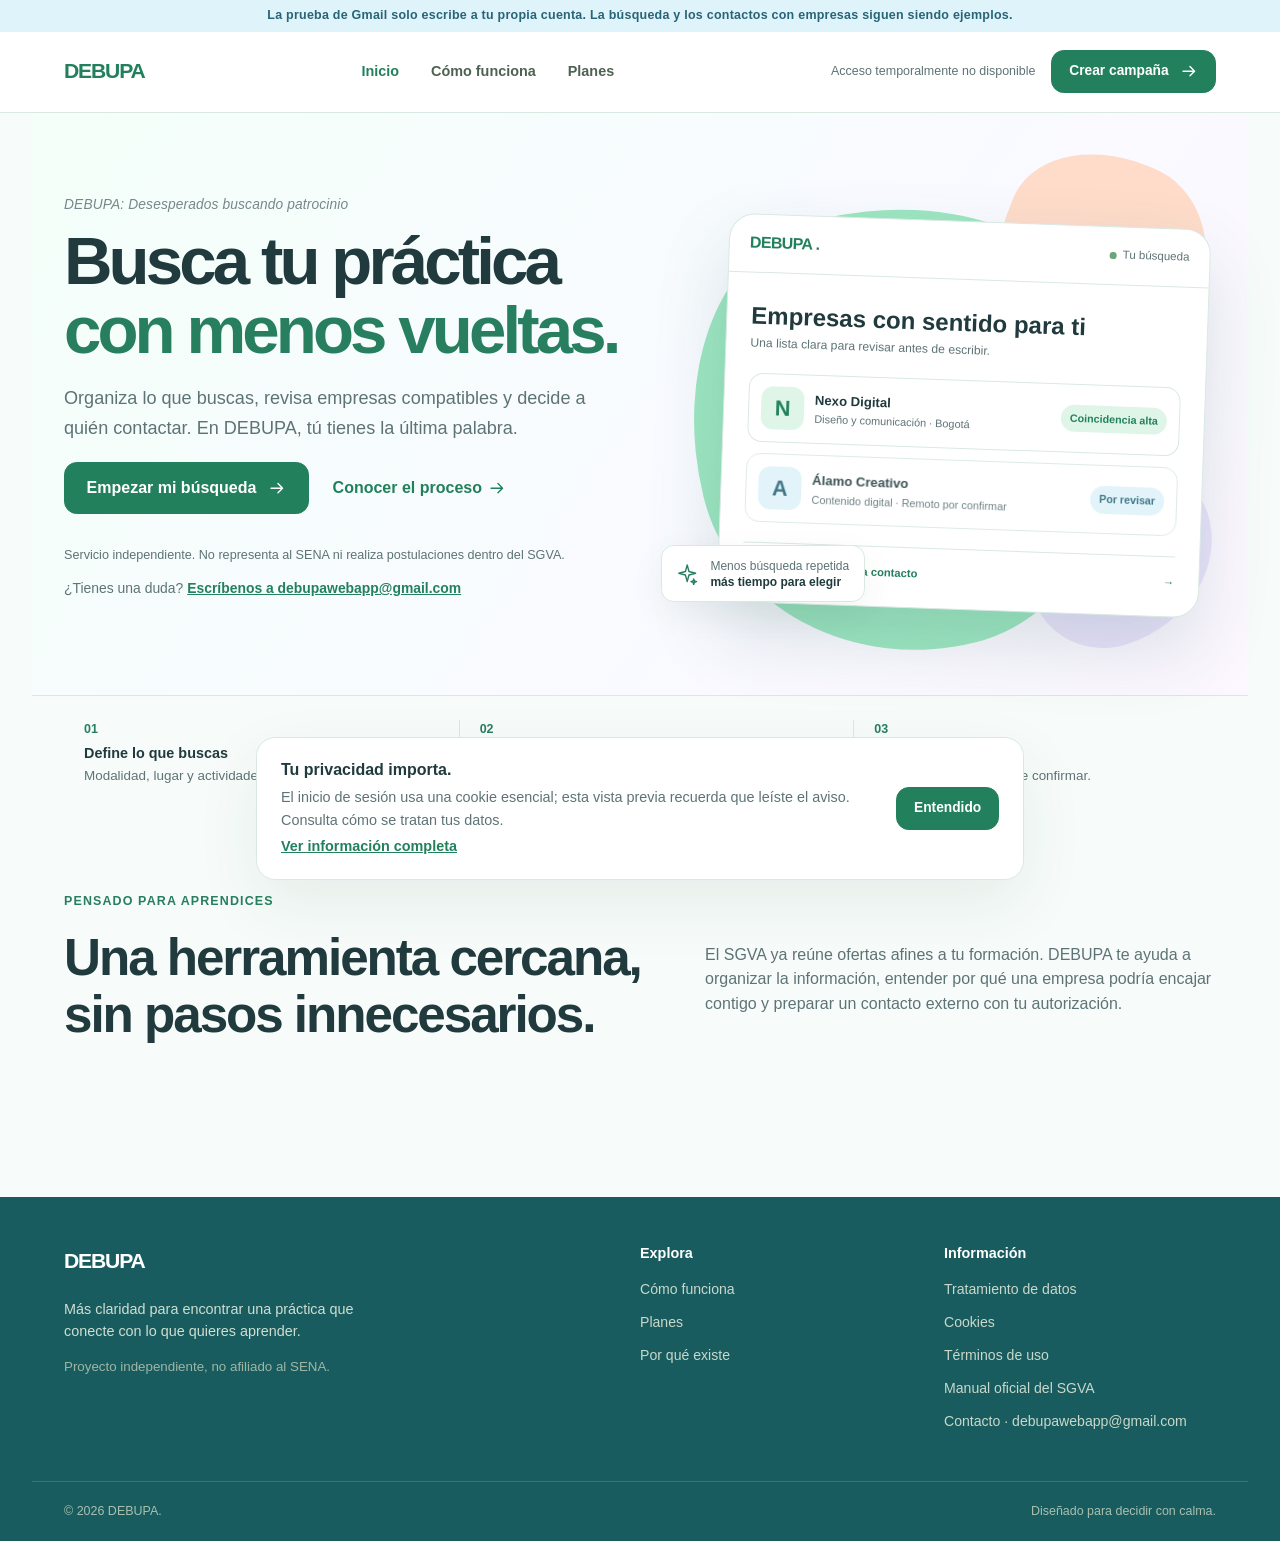
==== commit 797a108a: "Proteger DEBUPA y actualizar QR, marca y correos" ====
--- a/frontend/index.html
+++ b/frontend/index.html
@@ -13,6 +13,7 @@
       content="default-src 'self'; img-src 'self' data: blob:; frame-src 'self' blob:; script-src 'self'; style-src 'self'; connect-src 'self'; object-src 'none'; base-uri 'self'; form-action 'self'"
     />
     <title>DEBUPA | Busca tu próxima práctica</title>
+    <link rel="icon" type="image/svg+xml" href="./recursos/debupa-icono.svg" />
     <link rel="stylesheet" href="./estilos/variables.css" />
     <link rel="stylesheet" href="./estilos/base.css" />
     <link rel="stylesheet" href="./estilos/componentes.css" />
@@ -786,6 +787,7 @@
               <span id="asunto-confirmacion"></span>
             </p>
             <p id="cuerpo-confirmacion" class="cuerpo_confirmacion"></p>
+            <p class="firma_correo_vista">Al final se añadirá: «Correo enviado con apoyo de DEBUPA».</p>
             <p>
               <strong>Archivos:</strong>
               <span id="archivos-confirmacion"></span>
@@ -966,7 +968,7 @@
               </div>
             </div>
             <div class="codigo_nequi">
-              <img src="./recursos/qr-nequi-debupa.png" alt="Código QR de Nequi para pagar la activación de DEBUPA" />
+              <img src="./recursos/qr-nequi.png" alt="Código QR de Nequi para pagar la activación de DEBUPA" />
             </div>
             <p class="pago_precio">
               $7.500
--- a/frontend/estilos/paginas.css
+++ b/frontend/estilos/paginas.css
@@ -45,6 +45,7 @@
   font-weight: 700;
   height: 2.7rem;
   justify-content: center;
+  position: relative;
   width: 2.7rem;
 }
 
@@ -902,6 +903,12 @@
   overflow-wrap: anywhere;
 }
 
+.firma_correo_vista {
+  color: var(--color_muted);
+  font-size: 0.76rem;
+  margin-top: -0.4rem;
+}
+
 #panel-confirmar-envio .panel_seleccion_contenido {
   max-width: 36rem;
 }
@@ -1169,7 +1176,17 @@
 .resultado_tarjeta_cabecera {
   align-items: center;
   display: flex;
+  gap: 0.5rem;
   justify-content: space-between;
+}
+
+.marca_tarjeta {
+  bottom: -0.25rem;
+  height: 0.85rem;
+  opacity: 0.72;
+  position: absolute;
+  right: -0.25rem;
+  width: 0.85rem;
 }
 
 .resultado_tarjeta dd {
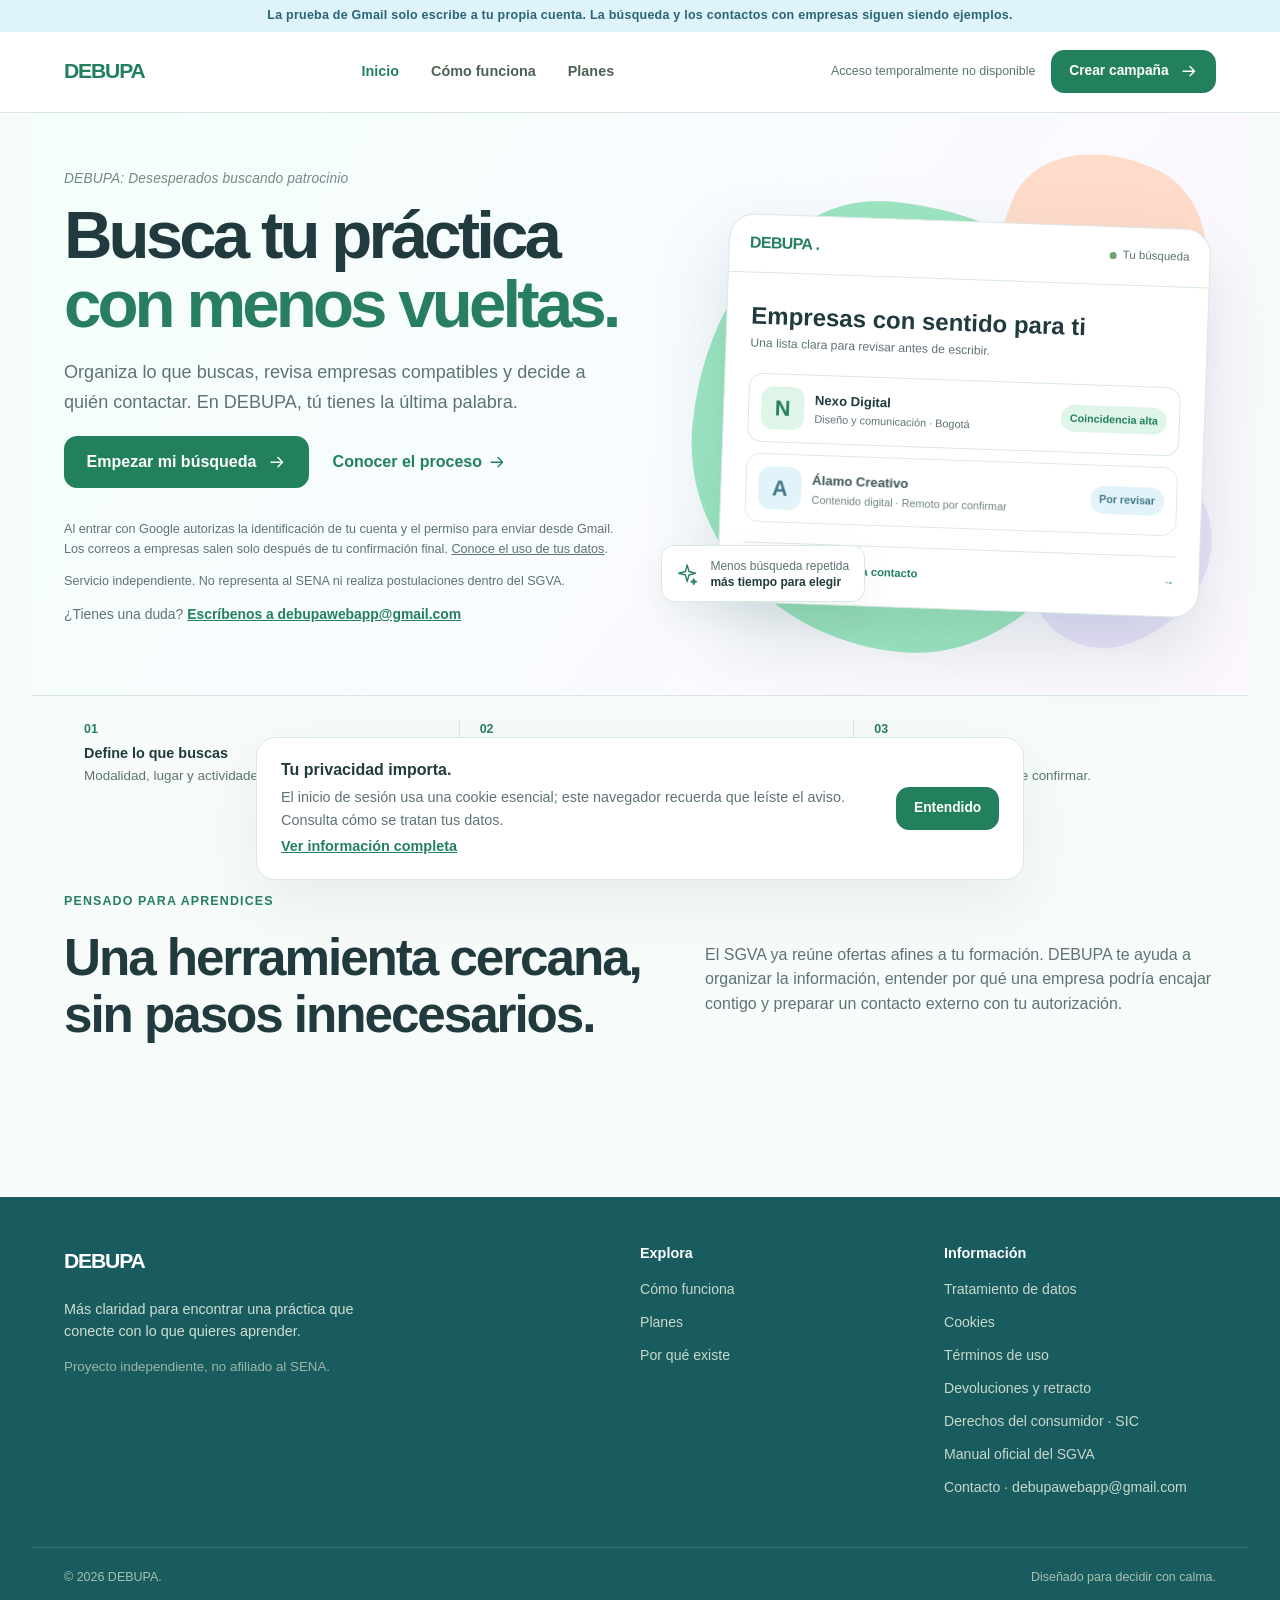
==== commit 4de937dd: "Publica politicas y fija precio de lanzamiento Premium" ====
--- a/frontend/index.html
+++ b/frontend/index.html
@@ -14,6 +14,8 @@
     />
     <title>DEBUPA | Busca tu próxima práctica</title>
     <link rel="icon" type="image/svg+xml" href="./recursos/debupa-icono.svg" />
+    <link rel="icon" type="image/png" sizes="128x128" href="./recursos/debupa-icono.png" />
+    <link rel="apple-touch-icon" href="./recursos/debupa-icono.png" />
     <link rel="stylesheet" href="./estilos/variables.css" />
     <link rel="stylesheet" href="./estilos/base.css" />
     <link rel="stylesheet" href="./estilos/componentes.css" />
@@ -96,6 +98,11 @@
                 </svg>
               </a>
             </div>
+            <p class="nota_fina">
+              Al entrar con Google autorizas la identificación de tu cuenta y el permiso para enviar desde Gmail.
+              Los correos a empresas salen solo después de tu confirmación final.
+              <a href="./privacidad.html">Conoce el uso de tus datos</a>.
+            </p>
             <p class="nota_fina">
               Servicio independiente. No representa al SENA ni realiza postulaciones dentro del SGVA.
             </p>
@@ -283,7 +290,7 @@
             <li>No tienes una postulación en curso a otra empresa.</li>
           </ul>
           <small>
-            DEBUPA todavía no puede comprobar estas condiciones; la consulta real a SGVA sigue en desarrollo.
+            DEBUPA no puede comprobar por sí solo si tienes patrocinio o una postulación activa.
           </small>
         </div>
         <div class="contenedor disposicion_formulario">
@@ -476,7 +483,7 @@
                 <input id="aceptar-tratamiento" name="aceptar_tratamiento" type="checkbox" required />
                 <span>
                   He leído y acepto la
-                  <a href="#privacidad">información de tratamiento de datos</a>
+                  <a href="./privacidad.html" target="_blank" rel="noopener noreferrer">información de tratamiento de datos</a>
                   .
                 </span>
               </label>
@@ -485,7 +492,7 @@
                 <span>
                   Autorizo analizar mis intereses y las funciones de las ofertas con Gemini. Se omiten credenciales,
                   correos y teléfonos. En su nivel gratuito, Google puede usar lo enviado para mejorar sus productos.
-                  <a href="#privacidad">Más información</a>
+                  <a href="./privacidad.html" target="_blank" rel="noopener noreferrer">Más información</a>
                   .
                 </span>
               </label>
@@ -508,8 +515,8 @@
             </span>
             <h2>Tu información, bajo control</h2>
             <p>
-              Al continuar, guardaremos solo tus filtros de búsqueda vinculados a tu cuenta. No introduzcas tu
-              contraseña real hasta que la conexión segura con SGVA esté lista.
+              Tus filtros se vinculan a tu cuenta. El documento y la contraseña SGVA se usan durante la consulta y no
+              se guardan en la base de datos. <a href="./privacidad.html">Consulta el tratamiento de datos</a>.
             </p>
             <ul>
               <li>Revisión antes de enviar.</li>
@@ -915,11 +922,17 @@
           </article>
           <article class="plan_tarjeta plan_tarjeta_destacado">
             <span class="plan_nombre">Premium</span>
+            <span class="plan_descuento" data-promocion aria-label="20 por ciento de descuento por lanzamiento">
+              <strong>20%</strong>
+              <small>descuento</small>
+            </span>
             <h2>Más opciones para comparar.</h2>
             <p class="plan_precio">
-              $7.500
+              <del data-precio-anterior>$10.000</del>
+              <strong data-precio-premium>$8.000</strong>
               <small>COP / 3 meses</small>
             </p>
+            <p class="nota_fina" data-vigencia-promocion>Precio de lanzamiento hasta el 4 de noviembre de 2027.</p>
             <ul>
               <li>Todas las ofertas encontradas, con selección libre dentro de la campaña.</li>
               <li>Dos adjuntos y más empresas en el resumen.</li>
@@ -971,11 +984,16 @@
               <img src="./recursos/qr-nequi.png" alt="Código QR de Nequi para pagar la activación de DEBUPA" />
             </div>
             <p class="pago_precio">
-              $7.500
+              <del data-precio-anterior>$10.000</del>
+              <strong data-precio-premium>$8.000</strong>
               <small>COP · 3 meses</small>
             </p>
+            <p class="nota_fina" data-vigencia-promocion>20 % de descuento por lanzamiento hasta el 4 de noviembre de 2027.</p>
             <p class="nota_fina">
               Llave Nequi: 0092321718. Confirma los datos del destinatario dentro de Nequi antes de pagar.
+            </p>
+            <p class="nota_fina">
+              El comprobante se revisa manualmente. <a href="./reembolsos.html" target="_blank" rel="noopener noreferrer">Conoce las devoluciones y el retracto</a>.
             </p>
           </article>
           <form id="formulario-pago" class="panel_formulario pago_formulario" novalidate>
@@ -1006,10 +1024,10 @@
               <input id="aceptar-condiciones-pago" name="acepta_condiciones" type="checkbox" required />
               <span>
                 Leí y acepto los
-                <a href="#terminos" target="_blank" rel="noopener noreferrer">términos</a>
+                <a href="./terminos.html" target="_blank" rel="noopener noreferrer">términos</a>
                 y el
-                <a href="#privacidad" target="_blank" rel="noopener noreferrer">tratamiento de datos</a>
-                , incluido el proceso de reembolso si la solicitud es rechazada.
+                <a href="./privacidad.html" target="_blank" rel="noopener noreferrer">tratamiento de datos</a>
+                y la <a href="./reembolsos.html" target="_blank" rel="noopener noreferrer">política de devoluciones</a>.
               </span>
             </label>
             <div class="pago_accion">
@@ -1099,49 +1117,11 @@
       <section id="privacidad" class="pagina pagina_informativa" data-pagina hidden>
         <div class="contenedor pagina_encabezado">
           <span class="ceja">Tus datos</span>
-          <h1>Tratamiento de información, explicado con claridad.</h1>
-          <p>
-            Esta explicación describe el funcionamiento actual. La política jurídica definitiva debe revisarse antes de
-            un piloto público.
-          </p>
+          <h1>Tu información, con claridad.</h1>
+          <p>Consulta qué datos usamos, para qué y cómo ejercer tus derechos.</p>
         </div>
         <div class="contenedor texto_legal">
-          <h2>Datos tratados</h2>
-          <p>
-            Guardamos tu identidad de Google, preferencias, ofertas revisadas y un historial mínimo de destinatarios,
-            estados y fechas. Confirmas que eres mayor de edad en el formulario. Si autorizas IA, se envían a Gemini tus
-            intereses y el texto de funciones, sin credenciales, datos de contacto ni adjuntos. En el nivel gratuito
-            Google puede usar esos textos para mejorar sus productos.
-          </p>
-          <h2>Uso y conservación</h2>
-          <p>
-            Al iniciar la consulta, el perfil, el mensaje y los adjuntos se cifran durante un máximo de 24 horas. Se
-            eliminan al cancelar, fallar o terminar la campaña; también al vencer ese plazo cuando el servidor los
-            limpia. El proveedor puede conservar copias de seguridad cifradas por más tiempo. El historial mínimo aplica
-            la regla de seis meses; el plazo definitivo de retención y la eliminación de cuenta se definirán antes de un
-            piloto público.
-          </p>
-          <h2>Acceso a Gmail</h2>
-          <p>
-            Al entrar con Google solicitamos permiso para enviar desde Gmail. El token de renovación se guarda cifrado y
-            se elimina al cerrar la sesión del aprendiz; también intentamos revocarlo en Google. La cuenta
-            administradora de DEBUPA conserva su permiso de envío cifrado al cerrar la sesión para entregar resúmenes y
-            decisiones de pago. No leemos tu bandeja. La regla de seis meses solo conoce correos enviados mediante
-            DEBUPA.
-          </p>
-          <h2>Comprobantes de pago</h2>
-          <p>
-            La captura se optimiza en tu navegador y se almacena cifrada mientras la solicitud está pendiente. Solo la
-            cuenta administradora puede verla. Tras decidir, se elimina su contenido de la base activa; conservamos la
-            decisión y una huella del archivo para evitar reutilizar la misma captura.
-          </p>
-          <h2>Estado actual</h2>
-          <p>
-            Las credenciales SGVA se usan durante la consulta y no se guardan. Solo después de que revises y confirmes
-            el mensaje y las empresas enviamos desde tu Gmail. El resumen de nombres y teléfonos sale de
-            debupawebapp@gmail.com hacia tu cuenta y queda en «Enviados» de DEBUPA. Los intentos quedan registrados para
-            evitar duplicados; si Gmail no confirma uno, debes revisar «Enviados».
-          </p>
+          <p><a class="boton" href="./privacidad.html">Leer la política de privacidad</a></p>
         </div>
       </section>
 
@@ -1149,19 +1129,10 @@
         <div class="contenedor pagina_encabezado">
           <span class="ceja">Preferencias de privacidad</span>
           <h1>Cookies y almacenamiento local.</h1>
-          <p>La aplicación usa el almacenamiento de este navegador para recordar que leíste el aviso de cookies.</p>
+          <p>Usamos la cookie de sesión y guardamos en este navegador tu elección sobre el aviso.</p>
         </div>
         <div class="contenedor texto_legal">
-          <h2>Cookies esenciales</h2>
-          <p>
-            El inicio de sesión utiliza una cookie esencial para mantener la sesión. En producción se enviará únicamente
-            por HTTPS. No se prevén cookies publicitarias.
-          </p>
-          <h2>Tu preferencia</h2>
-          <p>
-            Al pulsar «Entendido», se guarda la preferencia en este navegador. Si la borras, el aviso aparecerá
-            nuevamente.
-          </p>
+          <p><a class="boton" href="./cookies.html">Leer la política de cookies</a></p>
           <button id="restablecer-cookies" class="boton boton_secundario" type="button">
             Volver a mostrar el aviso
           </button>
@@ -1172,35 +1143,10 @@
         <div class="contenedor pagina_encabezado">
           <span class="ceja">Condiciones de uso</span>
           <h1>Qué puedes esperar del servicio.</h1>
-          <p>
-            Estas condiciones son un borrador informativo para la interfaz y requieren revisión antes de la operación
-            real.
-          </p>
+          <p>Conoce las condiciones de las campañas, el plan Premium y tus decisiones antes de enviar.</p>
         </div>
         <div class="contenedor texto_legal">
-          <h2>Alcance</h2>
-          <p>
-            DEBUPA ayudará a consultar ofertas visibles para un aprendiz autorizado y a preparar contactos externos. No
-            garantiza respuesta, entrevista o contrato.
-          </p>
-          <h2>Tu decisión</h2>
-          <p>
-            Deberás revisar las empresas y el mensaje antes de autorizar cada campaña. La clasificación automática puede
-            equivocarse y una modalidad «posible» no es una oferta remota confirmada.
-          </p>
-          <h2>Premium y revisión</h2>
-          <p>
-            La activación cuesta $7.500 COP y dura tres meses desde su aprobación. El envío del comprobante no activa el
-            servicio: se confirma manualmente el movimiento en Nequi. Si la solicitud es rechazada y realizaste el pago,
-            puedes escribir a debupawebapp@gmail.com dentro de los siete días siguientes al aviso de rechazo para
-            solicitar reembolso. La devolución requiere comprobar el pago real y no es automática. Este plazo adicional
-            no limita los derechos legales del consumidor.
-          </p>
-          <h2>Uso responsable</h2>
-          <p>
-            Usarás tus propias credenciales y enviarás información veraz. La aplicación limitará el número de contactos
-            para evitar mensajes repetidos o no deseados.
-          </p>
+          <p><a class="boton" href="./terminos.html">Leer los términos de uso</a></p>
         </div>
       </section>
 
@@ -1357,9 +1303,14 @@
         </div>
         <div class="pie_columna">
           <h2>Información</h2>
-          <a href="#privacidad">Tratamiento de datos</a>
-          <a href="#cookies">Cookies</a>
-          <a href="#terminos">Términos de uso</a>
+          <a href="./privacidad.html">Tratamiento de datos</a>
+          <a href="./cookies.html">Cookies</a>
+          <a href="./terminos.html">Términos de uso</a>
+          <a href="./reembolsos.html">Devoluciones y retracto</a>
+          <a href="https://sedeelectronica.sic.gov.co/" target="_blank" rel="noopener noreferrer">
+            Derechos del consumidor · SIC
+            <span class="sr_solo">(abre otra pestaña)</span>
+          </a>
           <a
             href="https://caprendizaje.sena.edu.co/sgva/APRENDICES/pag/ManualSGVAAprendices.pdf"
             target="_blank"
@@ -1392,10 +1343,10 @@
       <div>
         <strong>Tu privacidad importa.</strong>
         <p>
-          El inicio de sesión usa una cookie esencial; esta vista previa recuerda que leíste el aviso. Consulta cómo se
+          El inicio de sesión usa una cookie esencial; este navegador recuerda que leíste el aviso. Consulta cómo se
           tratan tus datos.
         </p>
-        <a href="#cookies">Ver información completa</a>
+        <a href="./cookies.html">Ver información completa</a>
       </div>
       <button id="aceptar-cookies" class="boton boton_pequeno" type="button">Entendido</button>
     </div>
--- a/frontend/estilos/paginas.css
+++ b/frontend/estilos/paginas.css
@@ -1,1789 +1,1884 @@
-/* Secciones y componentes de página, ordenados alfabéticamente. */
-
-.acciones_resultado {
-  display: flex;
-  flex-wrap: wrap;
-  gap: var(--espacio_3);
-}
-
-.admin_metricas {
-  display: grid;
-  gap: var(--espacio_4);
-  grid-template-columns: repeat(3, minmax(0, 1fr));
-  margin-bottom: var(--espacio_6);
-}
-
-.admin_metricas > div > strong {
-  color: var(--color_verde);
-  display: block;
-  font-size: 2.2rem;
-  margin-top: var(--espacio_3);
-}
-
-.admin_metricas p {
-  display: flex;
-  justify-content: space-between;
-}
-
-.admin_solicitudes {
-  margin-bottom: var(--espacio_12);
-}
-
-.admin_solicitudes > h3 {
-  margin-top: var(--espacio_8);
-}
-
-.avatar_empresa {
-  align-items: center;
-  background: var(--color_verde_suave);
-  border-radius: 0.75rem;
-  color: var(--color_verde);
-  display: inline-flex;
-  flex: none;
-  font-family: var(--fuente_titulo);
-  font-size: 1.35rem;
-  font-weight: 700;
-  height: 2.7rem;
-  justify-content: center;
-  position: relative;
-  width: 2.7rem;
-}
-
-.avatar_empresa_azul {
-  background: var(--color_azul);
-  color: var(--color_azul_texto);
-}
-
-.aviso_sin_resultados .alerta {
-  margin-bottom: var(--espacio_5);
-  max-width: 42rem;
-  padding: var(--espacio_5);
-}
-
-.aviso_sin_resultados p {
-  margin: var(--espacio_2) 0 var(--espacio_4);
-}
-
-.aviso_contextual {
-  align-items: flex-start;
-  background: var(--color_azul);
-  border-radius: var(--radio_medio);
-  color: #284b54;
-  display: flex;
-  gap: var(--espacio_4);
-  margin-top: var(--espacio_8);
-  padding-block: var(--espacio_5);
-}
-
-.aviso_contextual p {
-  margin: 0;
-}
-
-.aviso_envio_pendiente,
-.aviso_limite_seleccion {
-  background: var(--color_azul);
-  border-radius: var(--radio_boton);
-  color: var(--color_azul_texto);
-  font-size: 0.84rem;
-  padding: var(--espacio_3) var(--espacio_4);
-}
-
-.aviso_limite_seleccion {
-  margin: var(--espacio_4) var(--espacio_6) 0;
-}
-
-.aviso_plan_gratis {
-  background: var(--color_fondo_verde);
-  border: 1px solid var(--color_borde);
-  border-radius: var(--radio_grande);
-  margin-top: var(--espacio_6);
-  padding: var(--espacio_6);
-  text-align: center;
-}
-
-.aviso_plan_gratis p {
-  color: var(--color_muted);
-  font-size: 0.86rem;
-  margin: var(--espacio_2) auto var(--espacio_4);
-  max-width: 26rem;
-}
-
-.aviso_requisitos {
-  background: var(--color_azul);
-  border: 1px solid #b9dce8;
-  border-radius: var(--radio_medio);
-  color: var(--color_texto);
-  margin-bottom: var(--espacio_6);
-  padding-block: var(--espacio_4);
-}
-
-.aviso_requisitos p {
-  margin: var(--espacio_2) 0;
-}
-
-.aviso_requisitos ul {
-  margin: var(--espacio_2) 0;
-  padding-left: var(--espacio_6);
-}
-
-.aviso_requisitos small {
-  color: var(--color_muted);
-}
-
-.barra_envio_movil {
-  display: none;
-}
-
-.barra_progreso {
-  background: var(--color_fondo_verde);
-  border-radius: 2rem;
-  height: 0.8rem;
-  margin-top: var(--espacio_8);
-  overflow: hidden;
-}
-
-.barra_progreso span {
-  background: var(--color_verde_claro);
-  border-radius: inherit;
-  display: block;
-  height: 100%;
-  transition: width 500ms ease;
-  width: 0;
-}
-
-.beneficio_numero {
-  color: var(--color_verde_claro);
-  font-size: 0.78rem;
-  font-weight: 800;
-}
-
-.borradores_temporales {
-  margin-top: var(--espacio_8);
-}
-
-.boton_agregar {
-  align-self: flex-start;
-}
-
-.codigo_nequi {
-  aspect-ratio: 1;
-  background: var(--color_blanco);
-  border: 1px solid var(--color_borde);
-  border-radius: var(--radio_medio);
-  max-width: 20rem;
-  overflow: hidden;
-  position: relative;
-  width: 100%;
-}
-
-.codigo_nequi img {
-  left: -27.5%;
-  max-width: none;
-  position: absolute;
-  top: -80%;
-  width: 155.25%;
-}
-
-.composicion_disposicion {
-  align-items: start;
-  display: grid;
-  gap: var(--espacio_6);
-  grid-template-columns: minmax(0, 1fr) 17rem;
-}
-
-.contacto_inicio {
-  color: var(--color_muted);
-  font-size: 0.87rem;
-  margin-top: var(--espacio_3);
-}
-
-.contacto_inicio a {
-  color: var(--color_verde);
-  font-weight: 700;
-  overflow-wrap: anywhere;
-}
-
-.correo_adjunto {
-  border-top: 1px solid var(--color_borde);
-  padding: var(--espacio_5) var(--espacio_8);
-}
-
-.correo_adjunto input {
-  background: var(--color_fondo);
-  border: 1px dashed var(--color_verde_claro);
-  border-radius: var(--radio_boton);
-  color: var(--color_muted);
-  display: block;
-  font-size: 0.88rem;
-  margin-top: var(--espacio_3);
-  max-width: 100%;
-  padding: var(--espacio_3);
-  width: 100%;
-}
-
-.correo_adjunto input::file-selector-button {
-  background: var(--color_verde);
-  border: 0;
-  border-radius: 0.6rem;
-  color: var(--color_blanco);
-  cursor: pointer;
-  font-weight: 700;
-  margin-right: var(--espacio_4);
-  padding: 0.7rem 1rem;
-}
-
-.correo_adjunto input::file-selector-button:hover {
-  background: var(--color_verde_profundo);
-}
-
-.correo_adjunto label {
-  align-items: center;
-  color: var(--color_verde);
-  display: inline-flex;
-  font-size: 0.9rem;
-  font-weight: 700;
-  gap: var(--espacio_2);
-}
-
-.correo_adjunto p {
-  color: var(--color_muted);
-  font-size: 0.8rem;
-  margin: var(--espacio_2) 0 0;
-}
-
-.correo_borrador {
-  color: var(--color_muted);
-  font-size: 0.8rem;
-  margin-left: auto;
-}
-
-.correo_cabecera {
-  align-items: center;
-  background: #f0faf7;
-  border-bottom: 1px solid var(--color_borde);
-  display: flex;
-  gap: var(--espacio_3);
-  padding: var(--espacio_4) var(--espacio_8);
-}
-
-.correo_cuerpo {
-  display: flex;
-  flex-direction: column;
-  padding: var(--espacio_5) var(--espacio_8);
-}
-
-.correo_cuerpo label {
-  color: var(--color_muted);
-  font-size: 0.8rem;
-  font-weight: 700;
-  margin-bottom: var(--espacio_3);
-}
-
-.correo_cuerpo textarea {
-  border: 0;
-  line-height: 1.65;
-  min-height: 18rem;
-  outline: 0;
-  padding: 0;
-  width: 100%;
-}
-
-.correo_cuerpo textarea:focus-visible {
-  outline: 2px solid #17847e;
-  outline-offset: 0.35rem;
-}
-
-.correo_fila {
-  align-items: center;
-  border-bottom: 1px solid var(--color_borde);
-  display: flex;
-  gap: var(--espacio_5);
-  min-height: 3.7rem;
-  padding-inline: var(--espacio_8);
-}
-
-.correo_fila input {
-  background: transparent;
-  border: 0;
-  min-height: 3rem;
-  outline: 0;
-  padding-inline: 0.7rem;
-  width: 100%;
-}
-
-.correo_fila input:disabled {
-  color: #89958a;
-}
-
-.correo_fila input:focus-visible {
-  border-radius: 0.4rem;
-  box-shadow: inset 0 0 0 2px var(--color_verde);
-}
-
-.correo_fila label {
-  color: var(--color_muted);
-  flex: none;
-  font-size: 0.88rem;
-  width: 3.8rem;
-}
-
-.correo_punto {
-  background: var(--color_verde_claro);
-  border-radius: 50%;
-  height: 0.6rem;
-  width: 0.6rem;
-}
-
-.correo_temporal {
-  background: var(--color_fondo_verde);
-  border-top: 1px solid var(--color_borde);
-  padding: var(--espacio_5) var(--espacio_8);
-}
-
-.correo_temporal p {
-  color: var(--color_muted);
-  font-size: 0.85rem;
-  margin-bottom: var(--espacio_3);
-}
-
-.correo_temporal p:last-child {
-  margin-bottom: 0;
-  margin-top: var(--espacio_3);
-}
-
-.correo_temporal_acciones {
-  display: flex;
-  flex-wrap: wrap;
-  gap: var(--espacio_3);
-}
-
-.dato_progreso {
-  background: var(--color_azul);
-  border-radius: var(--radio_boton);
-  color: var(--color_azul_texto);
-  font-size: 0.87rem;
-  margin: var(--espacio_4) 0;
-  max-width: 40rem;
-  min-height: 3.5rem;
-  padding: var(--espacio_3) var(--espacio_4);
-}
-
-.disposicion_formulario {
-  align-items: start;
-  display: grid;
-  gap: var(--espacio_6);
-  grid-template-columns: minmax(0, 1fr) 16rem;
-}
-
-.espera_animacion {
-  background: var(--color_fondo_verde);
-  border-radius: var(--radio_boton);
-  height: 0.8rem;
-  margin-block: var(--espacio_8) var(--espacio_4);
-  overflow: hidden;
-}
-
-.espera_animacion span {
-  animation: avanzar_espera 2.2s ease-in-out infinite alternate;
-  background: var(--color_verde);
-  border-radius: inherit;
-  display: block;
-  height: 100%;
-  width: 35%;
-}
-
-.etiqueta_flotante {
-  align-items: center;
-  background: var(--color_blanco);
-  border: 1px solid var(--color_borde);
-  border-radius: 0.8rem;
-  bottom: 2.6rem;
-  box-shadow: var(--sombra_suave);
-  color: var(--color_muted);
-  display: flex;
-  font-size: 0.75rem;
-  gap: var(--espacio_3);
-  left: -2.5rem;
-  line-height: 1.35;
-  padding: 0.7rem 0.9rem;
-  position: absolute;
-  z-index: 2;
-}
-
-.etiqueta_flotante .icono {
-  color: var(--color_verde_claro);
-  height: 1.4rem;
-  width: 1.4rem;
-}
-
-.etiqueta_flotante strong {
-  color: var(--color_texto);
-}
-
-.estado_progreso {
-  align-items: baseline;
-  display: flex;
-  flex-wrap: wrap;
-  gap: 0 var(--espacio_4);
-}
-
-.estado_progreso small {
-  color: var(--color_muted);
-  font-size: 0.78rem;
-  margin-top: var(--espacio_3);
-}
-
-.estado_vacio {
-  background: var(--color_fondo_verde);
-  border-radius: var(--radio_boton);
-  color: var(--color_muted);
-  margin: 0;
-  padding: var(--espacio_5);
-}
-
-.fila_exclusion {
-  align-items: center;
-  display: flex;
-  gap: var(--espacio_2);
-}
-
-.fila_exclusion input {
-  flex: 1;
-}
-
-.forma_decorativa {
-  pointer-events: none;
-  position: absolute;
-}
-
-.forma_decorativa_dos {
-  background: var(--color_coral);
-  border-radius: 55% 45% 39% 61% / 43% 57% 48% 52%;
-  height: 12rem;
-  right: 0.5rem;
-  top: -0.5rem;
-  transform: rotate(21deg);
-  width: 13rem;
-}
-
-.forma_decorativa_tres {
-  background: var(--color_lila);
-  border-radius: 42% 58% 61% 39% / 59% 43% 57% 41%;
-  bottom: 0.1rem;
-  height: 11rem;
-  right: 0;
-  transform: rotate(-18deg);
-  width: 12rem;
-}
-
-.forma_decorativa_uno {
-  background: #9ee6c2;
-  border-radius: 41% 59% 47% 53% / 54% 41% 59% 46%;
-  height: 28rem;
-  left: -0.5rem;
-  top: 2.5rem;
-  transform: rotate(-14deg);
-  width: 27rem;
-}
-
-.franja_beneficios {
-  border-top: 1px solid var(--color_borde);
-  display: grid;
-  gap: var(--espacio_8);
-  grid-template-columns: repeat(3, minmax(0, 1fr));
-  padding-block: var(--espacio_6);
-}
-
-.franja_beneficios div {
-  display: flex;
-  flex-direction: column;
-  gap: 0.15rem;
-  padding-left: var(--espacio_5);
-}
-
-.franja_beneficios div + div {
-  border-left: 1px solid var(--color_borde);
-}
-
-.franja_beneficios div > span:last-child {
-  color: var(--color_muted);
-  font-size: 0.84rem;
-}
-
-.franja_beneficios strong {
-  font-size: 0.9rem;
-}
-
-.hero {
-  align-items: center;
-  background: var(--gradiente_hero);
-  display: grid;
-  gap: clamp(1rem, 5vw, 5rem);
-  grid-template-columns: minmax(0, 1fr) minmax(0, 0.9fr);
-  min-height: 34rem;
-  padding-block: clamp(2.5rem, 4vw, 3.5rem);
-}
-
-.hero_acciones {
-  align-items: center;
-  display: flex;
-  flex-wrap: wrap;
-  gap: var(--espacio_6);
-  margin-bottom: var(--espacio_8);
-}
-
-.hero_texto {
-  position: relative;
-  z-index: 1;
-}
-
-.hero_texto h1 {
-  font-family: var(--fuente_titulo);
-  font-size: clamp(3.1rem, 5.25vw, 5.4rem);
-  font-weight: 800;
-  letter-spacing: -0.058em;
-  line-height: 1.02;
-  margin: var(--espacio_3) 0 var(--espacio_5);
-  max-width: 41rem;
-}
-
-.hero_texto h1 em {
-  color: var(--color_verde_claro);
-  font-style: normal;
-  font-weight: 800;
-}
-
-.hero_visual {
-  min-height: 30rem;
-  position: relative;
-}
-
-.lema_sitio {
-  color: #768889;
-  font-size: 0.86rem;
-  font-style: italic;
-  font-weight: 500;
-  letter-spacing: 0.01em;
-  margin: 0;
-}
-
-.lista_archivos {
-  display: flex;
-  flex-wrap: wrap;
-  gap: var(--espacio_2);
-  list-style: none;
-  margin: var(--espacio_3) 0 0;
-  padding: 0;
-}
-
-.lista_archivos li {
-  background: var(--color_verde_suave);
-  border-radius: 0.5rem;
-  color: var(--color_verde);
-  font-size: 0.8rem;
-  padding: 0.3rem 0.6rem;
-}
-
-.lista_coincidencias {
-  display: grid;
-  gap: var(--espacio_4);
-  min-width: 0;
-  padding: var(--espacio_6);
-}
-
-.lista_envios_resumen {
-  display: grid;
-  gap: var(--espacio_3);
-  list-style: none;
-  margin: 0 0 var(--espacio_8);
-  padding: 0;
-}
-
-.lista_envios_resumen li {
-  border-bottom: 1px solid var(--color_borde);
-  display: grid;
-  font-size: 0.84rem;
-  gap: 0.2rem;
-  padding-bottom: var(--espacio_3);
-}
-
-.lista_envios_resumen span {
-  color: var(--color_muted);
-  overflow-wrap: anywhere;
-}
-
-.lista_exclusiones {
-  display: grid;
-  gap: var(--espacio_2);
-  max-width: 30rem;
-}
-
-.lista_confirmacion {
-  list-style: none;
-  margin: var(--espacio_3) 0 var(--espacio_5);
-  max-height: 18rem;
-  overflow-y: auto;
-  padding: 0;
-}
-
-.lista_confirmacion li {
-  border-bottom: 1px solid var(--color_borde);
-  display: grid;
-  gap: 0.2rem;
-  overflow-wrap: anywhere;
-  padding: 0.6rem 0.2rem;
-}
-
-.lista_confirmacion li strong {
-  color: var(--color_verde);
-  font-size: 0.9rem;
-}
-
-.lista_confirmacion li small,
-.lista_confirmacion li span {
-  color: var(--color_muted);
-  font-size: 0.78rem;
-  line-height: 1.35;
-}
-
-.lista_seleccion {
-  list-style: none;
-  margin: var(--espacio_6) 0;
-  padding: 0;
-}
-
-.lista_seleccion li {
-  align-items: center;
-  border-bottom: 1px solid var(--color_borde);
-  display: flex;
-  gap: var(--espacio_3);
-  justify-content: space-between;
-  padding-block: var(--espacio_4);
-}
-
-.lista_seleccion li > div {
-  display: flex;
-  flex-direction: column;
-}
-
-.lista_seleccion li span {
-  color: var(--color_muted);
-  font-size: 0.8rem;
-}
-
-.lista_seleccion button {
-  background: transparent;
-  border: 0;
-  color: var(--color_error);
-  font-size: 0.83rem;
-  font-weight: 700;
-}
-
-.lista_solicitudes {
-  display: grid;
-  gap: var(--espacio_4);
-}
-
-.nota_lateral,
-.panel_ayuda,
-.resumen_revision,
-.resultados_siguiente {
-  background: var(--color_fondo_verde);
-  border-radius: var(--radio_grande);
-  padding: var(--espacio_6);
-}
-
-.nota_lateral h2,
-.panel_ayuda h2,
-.resumen_revision h2,
-.resultados_siguiente h2 {
-  font-family: var(--fuente_titulo);
-  font-size: 1.5rem;
-  margin: var(--espacio_5) 0 var(--espacio_3);
-}
-
-.nota_lateral p,
-.panel_ayuda p,
-.resumen_revision p,
-.resultados_siguiente p {
-  color: var(--color_muted);
-  font-size: 0.88rem;
-}
-
-.pago_disposicion {
-  display: grid;
-  gap: var(--espacio_6);
-  grid-template-columns: repeat(2, minmax(0, 1fr));
-  margin-bottom: var(--espacio_12);
-}
-
-.pago_espera {
-  background: var(--color_blanco);
-  border: 1px solid var(--color_borde);
-  border-radius: var(--radio_grande);
-  box-shadow: var(--sombra_suave);
-  max-width: 46rem;
-  padding-block: var(--espacio_10);
-}
-
-.pago_espera h2 {
-  font-family: var(--fuente_titulo);
-  margin: var(--espacio_5) 0 var(--espacio_3);
-}
-
-.pago_espera p {
-  color: var(--color_muted);
-  max-width: 34rem;
-}
-
-.panel_ayuda li {
-  font-size: 0.84rem;
-  margin-bottom: 0.6rem;
-}
-
-.panel_ayuda ul {
-  padding-left: 1.1rem;
-}
-
-.panel_correo,
-.panel_formulario,
-.panel_revision,
-.progreso_principal {
-  background: rgb(255 255 255 / 89%);
-  border: 1px solid rgb(216 225 212 / 95%);
-  border-radius: var(--radio_grande);
-  box-shadow: var(--sombra_panel);
-  overflow: hidden;
-}
-
-.panel_correo .alerta {
-  margin: var(--espacio_4) var(--espacio_8);
-}
-
-.panel_formulario {
-  padding: clamp(1.25rem, 3vw, 2.5rem);
-}
-
-.panel_revision_encabezado {
-  align-items: center;
-  border-bottom: 1px solid var(--color_borde);
-  display: flex;
-  gap: var(--espacio_4);
-  justify-content: space-between;
-  padding: var(--espacio_6);
-}
-
-.panel_revision_encabezado h2 {
-  font-family: var(--fuente_titulo);
-  font-size: 1.6rem;
-  margin: 0 0 var(--espacio_2);
-}
-
-.panel_revision_encabezado p {
-  color: var(--color_muted);
-  font-size: 0.86rem;
-  margin: 0;
-}
-
-.panel_seleccion {
-  inset: 0;
-  position: fixed;
-  z-index: 30;
-}
-
-.panel_seleccion_contenido {
-  background: var(--color_blanco);
-  box-shadow: -1rem 0 3rem rgb(13 43 27 / 15%);
-  height: 100%;
-  max-width: 28rem;
-  overflow: auto;
-  padding: var(--espacio_6);
-  position: absolute;
-  right: 0;
-  top: 0;
-  width: 100%;
-}
-
-.panel_seleccion_contenido > p {
-  color: var(--color_muted);
-  font-size: 0.88rem;
-}
-
-.panel_seleccion_cabecera {
-  align-items: start;
-  display: flex;
-  gap: var(--espacio_3);
-  justify-content: space-between;
-}
-
-.panel_seleccion_cabecera h2 {
-  font-family: var(--fuente_titulo);
-  font-size: 1.65rem;
-  margin: var(--espacio_2) 0 var(--espacio_4);
-}
-
-.panel_seleccion_fondo {
-  background: rgb(23 51 55 / 45%);
-  backdrop-filter: blur(7px);
-  inset: 0;
-  position: absolute;
-}
-
-.estado_espera_envio {
-  color: var(--color_muted);
-  font-size: 0.8rem;
-  margin-top: var(--espacio_3);
-}
-
-.linea_espera_envio {
-  background: var(--color_fondo_verde);
-  border-radius: 1rem;
-  height: 0.45rem;
-  margin: var(--espacio_2) 0;
-  overflow: hidden;
-}
-
-.linea_espera_envio span {
-  animation: avanzar_espera_envio 2s ease-in-out infinite alternate;
-  background: var(--color_verde);
-  border-radius: inherit;
-  display: block;
-  height: 100%;
-  width: 35%;
-}
-
-.panel_espera_envio {
-  align-items: center;
-  display: flex;
-  justify-content: center;
-  padding: var(--espacio_4);
-  z-index: 32;
-}
-
-.panel_espera_envio[hidden] {
-  display: none;
-}
-
-.panel_espera_envio_contenido {
-  background: var(--color_blanco);
-  border: 1px solid var(--color_borde);
-  border-radius: var(--radio_grande);
-  box-shadow: var(--sombra_panel);
-  max-width: 27rem;
-  padding: var(--espacio_8);
-  position: relative;
-  width: 100%;
-}
-
-.panel_espera_envio_contenido h2 {
-  font-family: var(--fuente_titulo);
-  margin: var(--espacio_3) 0;
-}
-
-.panel_espera_envio_contenido p {
-  color: var(--color_muted);
-}
-
-.panel_espera_envio_contenido .boton {
-  margin-top: var(--espacio_4);
-}
-
-@keyframes avanzar_espera_envio {
-  from { transform: translateX(0); }
-  to { transform: translateX(185%); }
-}
-
-.cuerpo_confirmacion {
-  background: var(--color_verde_suave);
-  border-radius: var(--radio_medio);
-  max-height: 15rem;
-  overflow: auto;
-  padding: var(--espacio_4);
-  white-space: pre-wrap;
-  overflow-wrap: anywhere;
-}
-
-.firma_correo_vista {
-  color: var(--color_muted);
-  font-size: 0.76rem;
-  margin-top: -0.4rem;
-}
-
-#panel-confirmar-envio .panel_seleccion_contenido {
-  max-width: 36rem;
-}
-
-#panel-confirmar-envio h3 {
-  font-size: 1rem;
-  margin: var(--espacio_6) 0 var(--espacio_3);
-}
-
-#panel-confirmar-envio li {
-  overflow-wrap: anywhere;
-}
-
-.pagina_revision {
-  animation: none;
-}
-
-.paso_tarjeta {
-  background: var(--color_blanco);
-  border: 1px solid var(--color_borde);
-  border-radius: var(--radio_medio);
-  padding: var(--espacio_8);
-}
-
-.paso_tarjeta:nth-child(2) {
-  background: var(--color_azul);
-}
-
-.paso_tarjeta:nth-child(3) {
-  background: var(--color_verde_suave);
-}
-
-.paso_tarjeta:nth-child(4) {
-  background: var(--color_lila);
-}
-
-.paso_tarjeta h2 {
-  font-family: var(--fuente_titulo);
-  font-size: 1.5rem;
-  margin: var(--espacio_6) 0 var(--espacio_3);
-}
-
-.paso_tarjeta p {
-  color: var(--color_muted);
-  font-size: 0.9rem;
-  margin-bottom: 0;
-}
-
-.paso_tarjeta > span {
-  color: var(--color_verde_claro);
-  font-size: 0.8rem;
-  font-weight: 800;
-}
-
-.pasos_grid {
-  display: grid;
-  gap: var(--espacio_4);
-  grid-template-columns: repeat(4, minmax(0, 1fr));
-}
-
-.pasos_progreso {
-  counter-reset: paso;
-  list-style: none;
-  margin: var(--espacio_8) 0;
-  padding: 0;
-}
-
-.pasos_progreso li {
-  align-items: center;
-  color: var(--color_muted);
-  display: flex;
-  gap: var(--espacio_3);
-  padding: 0.55rem 0;
-}
-
-.pasos_progreso li::before {
-  align-items: center;
-  border: 1px solid var(--color_borde);
-  border-radius: 50%;
-  content: counter(paso);
-  counter-increment: paso;
-  display: inline-flex;
-  flex: none;
-  font-size: 0.73rem;
-  font-weight: 700;
-  height: 1.65rem;
-  justify-content: center;
-  width: 1.65rem;
-}
-
-.pasos_progreso li.completado::before,
-.pasos_progreso li.en_curso::before {
-  background: var(--color_verde);
-  border-color: var(--color_verde);
-  color: var(--color_blanco);
-}
-
-.pasos_progreso li.en_curso {
-  color: var(--color_verde);
-  font-weight: 700;
-}
-
-.pie_formulario {
-  align-items: center;
-  border-top: 1px solid var(--color_borde);
-  display: flex;
-  gap: var(--espacio_4);
-  justify-content: space-between;
-  padding-top: var(--espacio_6);
-}
-
-.panel_correo .pie_formulario {
-  padding: var(--espacio_5) var(--espacio_8);
-}
-
-.pildora_puntuacion {
-  background: var(--color_verde_suave);
-  border-radius: 2rem;
-  color: var(--color_verde);
-  flex: none;
-  font-size: 0.67rem;
-  font-weight: 800;
-  padding: 0.34rem 0.55rem;
-}
-
-.pildora_puntuacion_azul {
-  background: var(--color_azul);
-  color: var(--color_azul_texto);
-}
-
-.plan_nombre {
-  background: var(--color_verde_suave);
-  border-radius: 2rem;
-  color: var(--color_verde);
-  display: inline-flex;
-  font-size: 0.76rem;
-  font-weight: 800;
-  padding: 0.35rem 0.7rem;
-}
-
-.plan_precio {
-  font-family: var(--fuente_titulo);
-  font-size: 2rem;
-  margin-bottom: var(--espacio_6);
-}
-
-.plan_precio small {
-  font-family: var(--fuente_cuerpo);
-  font-size: 0.75rem;
-}
-
-.plan_tarjeta {
-  background: var(--color_blanco);
-  border: 1px solid var(--color_borde);
-  border-radius: var(--radio_grande);
-  display: flex;
-  flex-direction: column;
-  padding: clamp(1.5rem, 4vw, 2.5rem);
-}
-
-.plan_tarjeta h2 {
-  font-family: var(--fuente_titulo);
-  font-size: 2rem;
-  margin: var(--espacio_6) 0 var(--espacio_3);
-}
-
-.plan_tarjeta li {
-  border-top: 1px solid var(--color_borde);
-  font-size: 0.9rem;
-  padding: 0.7rem 0;
-}
-
-.plan_tarjeta ul {
-  list-style: none;
-  margin: 0 0 var(--espacio_8);
-  padding: 0;
-}
-
-.plan_tarjeta .boton {
-  margin-top: auto;
-}
-
-.plan_tarjeta_destacado {
-  background: var(--color_lila);
-  border-color: #d7c9f6;
-}
-
-.planes_grid {
-  display: grid;
-  gap: var(--espacio_6);
-  grid-template-columns: repeat(2, minmax(0, 1fr));
-  max-width: 61rem;
-}
-
-.planes_nota {
-  color: var(--color_muted);
-  font-size: 0.85rem;
-  margin-top: var(--espacio_5);
-  max-width: 61rem;
-}
-
-.progreso_disposicion {
-  align-items: start;
-  display: grid;
-  gap: var(--espacio_6);
-  grid-template-columns: minmax(0, 1fr) 17rem;
-  padding-top: clamp(3rem, 7vw, 5rem);
-}
-
-.progreso_principal {
-  padding: clamp(1.5rem, 4vw, 3rem);
-}
-
-.progreso_principal h1 {
-  font-family: var(--fuente_titulo);
-  font-size: clamp(2.4rem, 5vw, 4rem);
-  letter-spacing: -0.04em;
-  margin: var(--espacio_4) 0;
-}
-
-.progreso_principal > p {
-  color: var(--color_muted);
-  max-width: 37rem;
-}
-
-.prueba_gmail {
-  margin-top: var(--espacio_8);
-}
-
-.prueba_gmail .panel_ayuda h2 {
-  margin-top: 0;
-}
-
-.prueba_gmail .panel_ayuda p:last-child {
-  margin-bottom: 0;
-  margin-top: var(--espacio_4);
-  overflow-wrap: anywhere;
-}
-
-.resumen_linea {
-  border-top: 1px solid #c9d8c6;
-  display: flex;
-  font-size: 0.88rem;
-  justify-content: space-between;
-  padding-block: var(--espacio_3);
-}
-
-.resumen_revision .boton {
-  margin: var(--espacio_5) 0 var(--espacio_4);
-}
-
-.resultado_tarjeta {
-  background: var(--color_blanco);
-  border: 1px solid var(--color_borde);
-  border-radius: var(--radio_grande);
-  box-shadow: var(--sombra_suave);
-  padding: var(--espacio_5);
-}
-
-.resultado_tarjeta .avatar_empresa {
-  height: 2.3rem;
-  width: 2.3rem;
-}
-
-.resultado_tarjeta_cabecera {
-  align-items: center;
-  display: flex;
-  gap: 0.5rem;
-  justify-content: space-between;
-}
-
-.marca_tarjeta {
-  bottom: -0.25rem;
-  height: 0.85rem;
-  opacity: 0.72;
-  position: absolute;
-  right: -0.25rem;
-  width: 0.85rem;
-}
-
-.resultado_tarjeta dd {
-  font-weight: 700;
-  margin: 0;
-  overflow-wrap: anywhere;
-}
-
-.resultado_tarjeta dl {
-  margin: var(--espacio_4) 0 0;
-}
-
-.resultado_tarjeta dl div {
-  border-top: 1px solid var(--color_borde);
-  display: flex;
-  font-size: 0.85rem;
-  justify-content: space-between;
-  padding-block: var(--espacio_2);
-}
-
-.resultado_tarjeta dt {
-  color: var(--color_muted);
-}
-
-.resultado_tarjeta h2 {
-  font-family: var(--fuente_titulo);
-  font-size: 1.45rem;
-  margin: var(--espacio_3) 0 var(--espacio_2);
-}
-
-.resultado_tarjeta p {
-  color: var(--color_muted);
-  font-size: 0.88rem;
-  line-height: 1.45;
-  margin: 0;
-}
-
-.resultados_disposicion {
-  align-items: start;
-  display: grid;
-  gap: var(--espacio_6);
-  grid-template-columns: minmax(0, 1.1fr) minmax(0, 0.9fr);
-}
-
-.resultados_siguiente h3 {
-  font-family: var(--fuente_titulo);
-  margin-top: var(--espacio_8);
-}
-
-.revision_disposicion {
-  align-items: start;
-  display: grid;
-  gap: var(--espacio_6);
-  grid-template-columns: minmax(0, 1fr) 17rem;
-}
-
-.revision_disposicion > * {
-  min-width: 0;
-}
-
-.sala_espera {
-  background: var(--color_blanco);
-  border: 1px solid var(--color_borde);
-  border-radius: var(--radio_grande);
-  box-shadow: var(--sombra_suave);
-  margin-block: var(--espacio_12);
-  max-width: 45rem;
-  padding: var(--espacio_10);
-}
-
-.seccion_destacada {
-  align-items: center;
-  display: grid;
-  gap: var(--espacio_10);
-  grid-template-columns: 1fr 0.85fr;
-  padding-block: clamp(3rem, 6vw, 5rem);
-}
-
-.seccion_destacada h2 {
-  font-family: var(--fuente_titulo);
-  font-size: clamp(2.2rem, 4vw, 3.4rem);
-  letter-spacing: -0.04em;
-  margin: var(--espacio_4) 0 0;
-}
-
-.seccion_destacada p {
-  color: var(--color_muted);
-  font-size: 1rem;
-  margin: 0;
-  transform: translateY(0.85rem);
-}
-
-.sugerencia_tarjeta {
-  border: 1px solid var(--color_borde);
-  border-radius: var(--radio_medio);
-  min-width: 0;
-  overflow-wrap: anywhere;
-  padding: var(--espacio_5);
-}
-
-.sugerencia_tarjeta_cabecera {
-  align-items: center;
-  display: flex;
-  gap: var(--espacio_3);
-}
-
-.sugerencia_tarjeta_cabecera > div {
-  display: flex;
-  flex: 1;
-  flex-direction: column;
-  min-width: 0;
-}
-
-.sugerencia_tarjeta_cabecera small {
-  color: var(--color_muted);
-}
-
-.sugerencia_tarjeta details {
-  border-top: 1px solid var(--color_borde);
-  margin-top: var(--espacio_4);
-}
-
-.sugerencia_tarjeta details p {
-  border-top: 1px solid var(--color_borde);
-  margin: 0;
-  padding-block: var(--espacio_3);
-  white-space: pre-line;
-}
-
-.sugerencia_tarjeta summary {
-  align-items: center;
-  color: var(--color_verde);
-  cursor: pointer;
-  display: flex;
-  font-weight: 700;
-  gap: var(--espacio_2);
-  list-style: none;
-  padding-block: var(--espacio_3);
-}
-
-.sugerencia_tarjeta summary::-webkit-details-marker {
-  display: none;
-}
-
-.sugerencia_tarjeta .desplegable_indicador {
-  align-items: center;
-  background: var(--color_verde);
-  border-radius: 0.4rem;
-  color: var(--color_blanco);
-  display: inline-flex;
-  flex: none;
-  height: 1.5rem;
-  justify-content: center;
-  width: 1.5rem;
-}
-
-.sugerencia_tarjeta .desplegable_indicador .icono {
-  height: 1rem;
-  transition: transform var(--transicion_corta);
-  width: 1rem;
-}
-
-.sugerencia_tarjeta details[open] .desplegable_indicador .icono {
-  transform: rotate(180deg);
-}
-
-.sugerencia_tarjeta p {
-  color: var(--color_muted);
-  font-size: 0.84rem;
-  margin: var(--espacio_4) 0;
-}
-
-.sugerencia_tarjeta_pie {
-  align-items: center;
-  border-top: 1px solid var(--color_borde);
-  display: flex;
-  flex-wrap: wrap;
-  font-size: 0.8rem;
-  gap: var(--espacio_3);
-  justify-content: space-between;
-  padding-top: var(--espacio_3);
-}
-
-.sugerencia_tarjeta_pie span {
-  color: var(--color_muted);
-  min-width: 0;
-  overflow-wrap: anywhere;
-}
-
-.sugerencia_tarjeta_pie button {
-  background: none;
-  border: 0;
-  color: var(--color_verde);
-  font-size: 0.8rem;
-  font-weight: 700;
-  padding: 0.2rem;
-}
-
-.sugerencia_tarjeta_pie .accion_quitar {
-  color: var(--color_error);
-}
-
-.solicitud_premium {
-  border: 1px solid var(--color_borde);
-  border-radius: var(--radio_medio);
-  display: grid;
-  gap: var(--espacio_4);
-  grid-template-columns: minmax(0, 1fr) minmax(0, 18rem);
-  padding: var(--espacio_5);
-}
-
-.solicitud_premium img {
-  border: 1px solid var(--color_borde);
-  max-height: 20rem;
-  max-width: 100%;
-  object-fit: contain;
-}
-
-.solicitud_premium_acciones {
-  display: flex;
-  flex-wrap: wrap;
-  gap: var(--espacio_3);
-}
-
-.tarjeta_muestra {
-  align-items: center;
-  background: var(--color_blanco);
-  border: 1px solid var(--color_borde);
-  border-radius: 0.9rem;
-  display: flex;
-  gap: 0.65rem;
-  margin-top: 0.7rem;
-  padding: 0.75rem;
-}
-
-.tarjeta_muestra > div {
-  display: flex;
-  flex: 1;
-  flex-direction: column;
-  min-width: 0;
-}
-
-.tarjeta_muestra small {
-  color: var(--color_muted);
-  font-size: 0.68rem;
-}
-
-.tarjeta_muestra strong {
-  font-size: 0.82rem;
-}
-
-.tarjeta_muestra_suave {
-  opacity: 0.88;
-}
-
-.tarjetas_resultado {
-  display: grid;
-  gap: var(--espacio_5);
-}
-
-.texto_destacado {
-  color: var(--color_muted);
-  font-size: clamp(1rem, 1.5vw, 1.13rem);
-  line-height: 1.65;
-  max-width: 35rem;
-}
-
-.texto_legal {
-  background: var(--color_blanco);
-  border: 1px solid var(--color_borde);
-  border-radius: var(--radio_grande);
-  max-width: 54rem;
-  padding-block: clamp(1.5rem, 4vw, 3rem);
-}
-
-.texto_legal h2 {
-  font-family: var(--fuente_titulo);
-  font-size: 1.55rem;
-  margin: var(--espacio_6) 0 var(--espacio_3);
-}
-
-.texto_legal h2:first-child {
-  margin-top: 0;
-}
-
-.texto_legal p {
-  color: var(--color_muted);
-}
-
-.texto_progreso {
-  color: var(--color_verde) !important;
-  font-weight: 700;
-  margin: var(--espacio_3) 0 0;
-}
-
-.vista_previa {
-  background: var(--color_hoja);
-  border: 1px solid var(--color_borde);
-  border-radius: 1.6rem;
-  box-shadow: 0 2rem 4.5rem rgb(40 92 85 / 16%);
-  left: 1.4rem;
-  overflow: hidden;
-  position: absolute;
-  right: 0.7rem;
-  top: 3.6rem;
-  transform: rotate(2deg);
-  z-index: 1;
-}
-
-.vista_previa_cabecera {
-  align-items: center;
-  border-bottom: 1px solid var(--color_borde);
-  display: flex;
-  justify-content: space-between;
-  padding: var(--espacio_4) var(--espacio_5);
-}
-
-.vista_previa_cuerpo {
-  padding: var(--espacio_6);
-}
-
-.vista_previa_cuerpo > p {
-  color: var(--color_muted);
-  font-size: 0.76rem;
-  margin-bottom: var(--espacio_5);
-}
-
-.vista_previa_estado {
-  align-items: center;
-  color: var(--color_muted);
-  display: inline-flex;
-  font-size: 0.72rem;
-  gap: 0.4rem;
-}
-
-.vista_previa_estado span {
-  background: #6fa576;
-  border-radius: 50%;
-  height: 0.4rem;
-  width: 0.4rem;
-}
-
-.vista_previa_marca {
-  color: var(--color_verde);
-  font-weight: 800;
-  letter-spacing: -0.04em;
-}
-
-.vista_previa_marca span {
-  color: var(--color_verde_claro);
-}
-
-.vista_previa_pie {
-  align-items: center;
-  border-top: 1px solid var(--color_borde);
-  color: var(--color_verde);
-  display: flex;
-  font-size: 0.7rem;
-  font-weight: 700;
-  justify-content: space-between;
-  margin-top: var(--espacio_5);
-  padding-top: var(--espacio_4);
-}
-
-.vista_previa_pie span:first-child {
-  align-items: center;
-  display: inline-flex;
-  gap: var(--espacio_2);
-}
-
-.vista_previa_titulo {
-  font-family: var(--fuente_titulo);
-  font-size: 1.5rem;
-  font-weight: 700;
-}
-
-@keyframes avanzar_espera {
-  from { transform: translateX(0); }
-  to { transform: translateX(190%); }
-}
-
-@media (prefers-reduced-motion: reduce) {
-  .espera_animacion span { animation: none; width: 100%; }
-  .linea_espera_envio span { animation: none; width: 100%; }
-}
-
-@media (min-width: 761px) {
-  .resumen_revision,
-  .resultados_siguiente {
-    align-self: start;
-    position: sticky;
-    top: var(--espacio_4);
-  }
-
-  .resultados_siguiente .lista_envios_resumen {
-    max-height: min(16rem, 36vh);
-    overflow-y: auto;
-  }
-}
-
-@media (max-width: 1024px) {
-  .composicion_disposicion,
-  .disposicion_formulario,
-  .progreso_disposicion,
-  .revision_disposicion {
-    grid-template-columns: minmax(0, 1fr) 14rem;
-  }
-
-  .etiqueta_flotante {
-    left: -0.6rem;
-  }
-
-  .forma_decorativa_uno {
-    height: 19rem;
-    width: 19rem;
-  }
-
-  .hero_visual {
-    min-height: 30rem;
-  }
-
-  .pasos_grid {
-    grid-template-columns: repeat(2, minmax(0, 1fr));
-  }
-
-  .tarjeta_muestra .pildora_puntuacion {
-    display: none;
-  }
-}
-
-@media (max-width: 760px) {
-  .admin_metricas,
-  .pago_disposicion,
-  .solicitud_premium {
-    grid-template-columns: minmax(0, 1fr);
-  }
-
-  .barra_envio_movil {
-    align-items: center;
-    background: rgb(255 255 255 / 96%);
-    border-top: 1px solid var(--color_borde);
-    bottom: 0;
-    box-shadow: 0 -0.5rem 2rem rgb(25 62 42 / 10%);
-    display: grid;
-    gap: var(--espacio_2);
-    grid-template-columns: minmax(0, 1fr) auto;
-    left: 0;
-    padding: var(--espacio_3) max(var(--espacio_4), env(safe-area-inset-right)) calc(var(--espacio_3) + env(safe-area-inset-bottom)) max(var(--espacio_4), env(safe-area-inset-left));
-    position: fixed;
-    right: 0;
-    z-index: 12;
-  }
-
-  .barra_envio_movil > span {
-    color: var(--color_muted);
-    font-size: 0.8rem;
-  }
-
-  .barra_envio_movil > p {
-    color: var(--color_azul_texto);
-    font-size: 0.76rem;
-    grid-column: 1 / -1;
-    margin: 0;
-  }
-
-  .barra_envio_movil > .estado_espera_envio {
-    grid-column: 1 / -1;
-    margin-top: 0;
-  }
-
-  .pagina_revision {
-    padding-bottom: 7rem;
-  }
-
-  .composicion_disposicion,
-  .disposicion_formulario,
-  .hero,
-  .progreso_disposicion,
-  .resultados_disposicion,
-  .revision_disposicion,
-  .seccion_destacada {
-    grid-template-columns: minmax(0, 1fr);
-  }
-
-  .hero {
-    gap: 0;
-    padding-top: var(--espacio_12);
-  }
-
-  .hero_visual {
-    margin-top: var(--espacio_4);
-    min-height: 27rem;
-  }
-
-  .seccion_destacada p {
-    transform: none;
-  }
-
-  .nota_lateral,
-  .panel_ayuda,
-  .resumen_revision,
-  .resultados_siguiente {
-    max-width: none;
-  }
-
-  .vista_previa {
-    left: 1rem;
-    right: 1rem;
-  }
-}
-
-@media (max-width: 560px) {
-  .sala_espera {
-    padding: var(--espacio_5);
-  }
-
-  .resultado_tarjeta {
-    padding: var(--espacio_4);
-  }
-
-  .resultado_tarjeta h2 {
-    font-size: 1.24rem;
-  }
-
-  .aviso_contextual {
-    padding-inline: var(--espacio_4);
-  }
-
-  .correo_adjunto,
-  .correo_cabecera,
-  .correo_cuerpo,
-  .correo_fila,
-  .correo_temporal,
-  .panel_correo .pie_formulario {
-    padding-inline: var(--espacio_4);
-  }
-
-  .etiqueta_flotante {
-    bottom: 0.8rem;
-    left: 0;
-  }
-
-  .franja_beneficios,
-  .pasos_grid,
-  .planes_grid {
-    grid-template-columns: 1fr;
-  }
-
-  .franja_beneficios {
-    gap: var(--espacio_4);
-  }
-
-  .franja_beneficios div {
-    border-left: 0 !important;
-    padding-left: 0;
-  }
-
-  .forma_decorativa_dos {
-    right: 1.5rem;
-  }
-
-  .forma_decorativa_tres {
-    right: 2rem;
-  }
-
-  .forma_decorativa_uno {
-    height: clamp(14rem, 70vw, 18rem);
-    left: 1.5rem;
-    width: clamp(14rem, 70vw, 18rem);
-  }
-
-  .hero_texto h1 {
-    font-size: clamp(3rem, 12vw, 4.5rem);
-  }
-
-  .panel_revision_encabezado,
-  .pie_formulario {
-    align-items: stretch;
-    flex-direction: column;
-  }
-
-  .pie_formulario .boton {
-    width: 100%;
-  }
-
-  .sugerencia_tarjeta_cabecera {
-    align-items: start;
-    display: grid;
-    grid-template-columns: auto minmax(0, 1fr);
-  }
-
-  .sugerencia_tarjeta_cabecera .pildora_puntuacion {
-    grid-column: 2;
-    justify-self: start;
-  }
-
-  .lista_coincidencias {
-    padding: var(--espacio_4);
-  }
-}
+/* Secciones y componentes de página, ordenados alfabéticamente. */
+
+.acciones_resultado {
+  display: flex;
+  flex-wrap: wrap;
+  gap: var(--espacio_3);
+}
+
+.admin_metricas {
+  display: grid;
+  gap: var(--espacio_4);
+  grid-template-columns: repeat(3, minmax(0, 1fr));
+  margin-bottom: var(--espacio_6);
+}
+
+.admin_metricas > div > strong {
+  color: var(--color_verde);
+  display: block;
+  font-size: 2.2rem;
+  margin-top: var(--espacio_3);
+}
+
+.admin_metricas p {
+  display: flex;
+  justify-content: space-between;
+}
+
+.admin_solicitudes {
+  margin-bottom: var(--espacio_12);
+}
+
+.admin_solicitudes > h3 {
+  margin-top: var(--espacio_8);
+}
+
+.avatar_empresa {
+  align-items: center;
+  background: var(--color_verde_suave);
+  border-radius: 0.75rem;
+  color: var(--color_verde);
+  display: inline-flex;
+  flex: none;
+  font-family: var(--fuente_titulo);
+  font-size: 1.35rem;
+  font-weight: 700;
+  height: 2.7rem;
+  justify-content: center;
+  position: relative;
+  width: 2.7rem;
+}
+
+.avatar_empresa_azul {
+  background: var(--color_azul);
+  color: var(--color_azul_texto);
+}
+
+.aviso_sin_resultados .alerta {
+  margin-bottom: var(--espacio_5);
+  max-width: 42rem;
+  padding: var(--espacio_5);
+}
+
+.aviso_sin_resultados p {
+  margin: var(--espacio_2) 0 var(--espacio_4);
+}
+
+.aviso_contextual {
+  align-items: flex-start;
+  background: var(--color_azul);
+  border-radius: var(--radio_medio);
+  color: #284b54;
+  display: flex;
+  gap: var(--espacio_4);
+  margin-top: var(--espacio_8);
+  padding-block: var(--espacio_5);
+}
+
+.aviso_contextual p {
+  margin: 0;
+}
+
+.aviso_envio_pendiente,
+.aviso_limite_seleccion {
+  background: var(--color_azul);
+  border-radius: var(--radio_boton);
+  color: var(--color_azul_texto);
+  font-size: 0.84rem;
+  padding: var(--espacio_3) var(--espacio_4);
+}
+
+.aviso_limite_seleccion {
+  margin: var(--espacio_4) var(--espacio_6) 0;
+}
+
+.aviso_plan_gratis {
+  background: var(--color_fondo_verde);
+  border: 1px solid var(--color_borde);
+  border-radius: var(--radio_grande);
+  margin-top: var(--espacio_6);
+  padding: var(--espacio_6);
+  text-align: center;
+}
+
+.aviso_plan_gratis p {
+  color: var(--color_muted);
+  font-size: 0.86rem;
+  margin: var(--espacio_2) auto var(--espacio_4);
+  max-width: 26rem;
+}
+
+.aviso_requisitos {
+  background: var(--color_azul);
+  border: 1px solid #b9dce8;
+  border-radius: var(--radio_medio);
+  color: var(--color_texto);
+  margin-bottom: var(--espacio_6);
+  padding-block: var(--espacio_4);
+}
+
+.aviso_requisitos p {
+  margin: var(--espacio_2) 0;
+}
+
+.aviso_requisitos ul {
+  margin: var(--espacio_2) 0;
+  padding-left: var(--espacio_6);
+}
+
+.aviso_requisitos small {
+  color: var(--color_muted);
+}
+
+.barra_envio_movil {
+  display: none;
+}
+
+.barra_progreso {
+  background: var(--color_fondo_verde);
+  border-radius: 2rem;
+  height: 0.8rem;
+  margin-top: var(--espacio_8);
+  overflow: hidden;
+}
+
+.barra_progreso span {
+  background: var(--color_verde_claro);
+  border-radius: inherit;
+  display: block;
+  height: 100%;
+  transition: width 500ms ease;
+  width: 0;
+}
+
+.beneficio_numero {
+  color: var(--color_verde_claro);
+  font-size: 0.78rem;
+  font-weight: 800;
+}
+
+.borradores_temporales {
+  margin-top: var(--espacio_8);
+}
+
+.boton_agregar {
+  align-self: flex-start;
+}
+
+.codigo_nequi {
+  aspect-ratio: 1;
+  background: var(--color_blanco);
+  border: 1px solid var(--color_borde);
+  border-radius: var(--radio_medio);
+  max-width: 20rem;
+  overflow: hidden;
+  position: relative;
+  width: 100%;
+}
+
+.codigo_nequi img {
+  height: 100%;
+  inset: 0;
+  max-width: 100%;
+  object-fit: contain;
+  position: absolute;
+  width: 100%;
+}
+
+.composicion_disposicion {
+  align-items: start;
+  display: grid;
+  gap: var(--espacio_6);
+  grid-template-columns: minmax(0, 1fr) 17rem;
+}
+
+.contacto_inicio {
+  color: var(--color_muted);
+  font-size: 0.87rem;
+  margin-top: var(--espacio_3);
+}
+
+.contacto_inicio a {
+  color: var(--color_verde);
+  font-weight: 700;
+  overflow-wrap: anywhere;
+}
+
+.correo_adjunto {
+  border-top: 1px solid var(--color_borde);
+  padding: var(--espacio_5) var(--espacio_8);
+}
+
+.correo_adjunto input {
+  background: var(--color_fondo);
+  border: 1px dashed var(--color_verde_claro);
+  border-radius: var(--radio_boton);
+  color: var(--color_muted);
+  display: block;
+  font-size: 0.88rem;
+  margin-top: var(--espacio_3);
+  max-width: 100%;
+  padding: var(--espacio_3);
+  width: 100%;
+}
+
+.correo_adjunto input::file-selector-button {
+  background: var(--color_verde);
+  border: 0;
+  border-radius: 0.6rem;
+  color: var(--color_blanco);
+  cursor: pointer;
+  font-weight: 700;
+  margin-right: var(--espacio_4);
+  padding: 0.7rem 1rem;
+}
+
+.correo_adjunto input::file-selector-button:hover {
+  background: var(--color_verde_profundo);
+}
+
+.correo_adjunto label {
+  align-items: center;
+  color: var(--color_verde);
+  display: inline-flex;
+  font-size: 0.9rem;
+  font-weight: 700;
+  gap: var(--espacio_2);
+}
+
+.correo_adjunto p {
+  color: var(--color_muted);
+  font-size: 0.8rem;
+  margin: var(--espacio_2) 0 0;
+}
+
+.correo_borrador {
+  color: var(--color_muted);
+  font-size: 0.8rem;
+  margin-left: auto;
+}
+
+.correo_cabecera {
+  align-items: center;
+  background: #f0faf7;
+  border-bottom: 1px solid var(--color_borde);
+  display: flex;
+  gap: var(--espacio_3);
+  padding: var(--espacio_4) var(--espacio_8);
+}
+
+.correo_cuerpo {
+  display: flex;
+  flex-direction: column;
+  padding: var(--espacio_5) var(--espacio_8);
+}
+
+.correo_cuerpo label {
+  color: var(--color_muted);
+  font-size: 0.8rem;
+  font-weight: 700;
+  margin-bottom: var(--espacio_3);
+}
+
+.correo_cuerpo textarea {
+  border: 0;
+  line-height: 1.65;
+  min-height: 18rem;
+  outline: 0;
+  padding: 0;
+  width: 100%;
+}
+
+.correo_cuerpo textarea:focus-visible {
+  outline: 2px solid #17847e;
+  outline-offset: 0.35rem;
+}
+
+.correo_fila {
+  align-items: center;
+  border-bottom: 1px solid var(--color_borde);
+  display: flex;
+  gap: var(--espacio_5);
+  min-height: 3.7rem;
+  padding-inline: var(--espacio_8);
+}
+
+.correo_fila input {
+  background: transparent;
+  border: 0;
+  min-height: 3rem;
+  outline: 0;
+  padding-inline: 0.7rem;
+  width: 100%;
+}
+
+.correo_fila input:disabled {
+  color: #89958a;
+}
+
+.correo_fila input:focus-visible {
+  border-radius: 0.4rem;
+  box-shadow: inset 0 0 0 2px var(--color_verde);
+}
+
+.correo_fila label {
+  color: var(--color_muted);
+  flex: none;
+  font-size: 0.88rem;
+  width: 3.8rem;
+}
+
+.correo_punto {
+  background: var(--color_verde_claro);
+  border-radius: 50%;
+  height: 0.6rem;
+  width: 0.6rem;
+}
+
+.correo_temporal {
+  background: var(--color_fondo_verde);
+  border-top: 1px solid var(--color_borde);
+  padding: var(--espacio_5) var(--espacio_8);
+}
+
+.correo_temporal p {
+  color: var(--color_muted);
+  font-size: 0.85rem;
+  margin-bottom: var(--espacio_3);
+}
+
+.correo_temporal p:last-child {
+  margin-bottom: 0;
+  margin-top: var(--espacio_3);
+}
+
+.correo_temporal_acciones {
+  display: flex;
+  flex-wrap: wrap;
+  gap: var(--espacio_3);
+}
+
+.dato_progreso {
+  background: var(--color_azul);
+  border-radius: var(--radio_boton);
+  color: var(--color_azul_texto);
+  font-size: 0.87rem;
+  margin: var(--espacio_4) 0;
+  max-width: 40rem;
+  min-height: 3.5rem;
+  padding: var(--espacio_3) var(--espacio_4);
+}
+
+.disposicion_formulario {
+  align-items: start;
+  display: grid;
+  gap: var(--espacio_6);
+  grid-template-columns: minmax(0, 1fr) 16rem;
+}
+
+.espera_animacion {
+  background: var(--color_fondo_verde);
+  border-radius: var(--radio_boton);
+  height: 0.8rem;
+  margin-block: var(--espacio_8) var(--espacio_4);
+  overflow: hidden;
+}
+
+.espera_animacion span {
+  animation: avanzar_espera 2.2s ease-in-out infinite alternate;
+  background: var(--color_verde);
+  border-radius: inherit;
+  display: block;
+  height: 100%;
+  width: 35%;
+}
+
+.etiqueta_flotante {
+  align-items: center;
+  background: var(--color_blanco);
+  border: 1px solid var(--color_borde);
+  border-radius: 0.8rem;
+  bottom: 2.6rem;
+  box-shadow: var(--sombra_suave);
+  color: var(--color_muted);
+  display: flex;
+  font-size: 0.75rem;
+  gap: var(--espacio_3);
+  left: -2.5rem;
+  line-height: 1.35;
+  padding: 0.7rem 0.9rem;
+  position: absolute;
+  z-index: 2;
+}
+
+.etiqueta_flotante .icono {
+  color: var(--color_verde_claro);
+  height: 1.4rem;
+  width: 1.4rem;
+}
+
+.etiqueta_flotante strong {
+  color: var(--color_texto);
+}
+
+.estado_progreso {
+  align-items: baseline;
+  display: flex;
+  flex-wrap: wrap;
+  gap: 0 var(--espacio_4);
+}
+
+.estado_progreso small {
+  color: var(--color_muted);
+  font-size: 0.78rem;
+  margin-top: var(--espacio_3);
+}
+
+.estado_vacio {
+  background: var(--color_fondo_verde);
+  border-radius: var(--radio_boton);
+  color: var(--color_muted);
+  margin: 0;
+  padding: var(--espacio_5);
+}
+
+.fila_exclusion {
+  align-items: center;
+  display: flex;
+  gap: var(--espacio_2);
+}
+
+.fila_exclusion input {
+  flex: 1;
+}
+
+.forma_decorativa {
+  pointer-events: none;
+  position: absolute;
+}
+
+.forma_decorativa_dos {
+  background: var(--color_coral);
+  border-radius: 55% 45% 39% 61% / 43% 57% 48% 52%;
+  height: 12rem;
+  right: 0.5rem;
+  top: -0.5rem;
+  transform: rotate(21deg);
+  width: 13rem;
+}
+
+.forma_decorativa_tres {
+  background: var(--color_lila);
+  border-radius: 42% 58% 61% 39% / 59% 43% 57% 41%;
+  bottom: 0.1rem;
+  height: 11rem;
+  right: 0;
+  transform: rotate(-18deg);
+  width: 12rem;
+}
+
+.forma_decorativa_uno {
+  background: #9ee6c2;
+  border-radius: 41% 59% 47% 53% / 54% 41% 59% 46%;
+  height: 28rem;
+  left: -0.5rem;
+  top: 2.5rem;
+  transform: rotate(5deg);
+  width: 27rem;
+}
+
+.franja_beneficios {
+  border-top: 1px solid var(--color_borde);
+  display: grid;
+  gap: var(--espacio_8);
+  grid-template-columns: repeat(3, minmax(0, 1fr));
+  padding-block: var(--espacio_6);
+}
+
+.franja_beneficios div {
+  display: flex;
+  flex-direction: column;
+  gap: 0.15rem;
+  padding-left: var(--espacio_5);
+}
+
+.franja_beneficios div + div {
+  border-left: 1px solid var(--color_borde);
+}
+
+.franja_beneficios div > span:last-child {
+  color: var(--color_muted);
+  font-size: 0.84rem;
+}
+
+.franja_beneficios strong {
+  font-size: 0.9rem;
+}
+
+.hero {
+  align-items: center;
+  background: var(--gradiente_hero);
+  display: grid;
+  gap: clamp(1rem, 5vw, 5rem);
+  grid-template-columns: minmax(0, 1fr) minmax(0, 0.9fr);
+  min-height: 34rem;
+  padding-block: clamp(2.5rem, 4vw, 3.5rem);
+}
+
+.hero_acciones {
+  align-items: center;
+  display: flex;
+  flex-wrap: wrap;
+  gap: var(--espacio_6);
+  margin-bottom: var(--espacio_8);
+}
+
+.hero_texto {
+  position: relative;
+  z-index: 1;
+}
+
+.hero_texto h1 {
+  font-family: var(--fuente_titulo);
+  font-size: clamp(3.1rem, 5.25vw, 5.4rem);
+  font-weight: 800;
+  letter-spacing: -0.058em;
+  line-height: 1.02;
+  margin: var(--espacio_3) 0 var(--espacio_5);
+  max-width: 41rem;
+}
+
+.hero_texto h1 em {
+  color: var(--color_verde_claro);
+  font-style: normal;
+  font-weight: 800;
+}
+
+.hero_visual {
+  min-height: 30rem;
+  position: relative;
+}
+
+.lema_sitio {
+  color: #768889;
+  font-size: 0.86rem;
+  font-style: italic;
+  font-weight: 500;
+  letter-spacing: 0.01em;
+  margin: 0;
+}
+
+.lista_archivos {
+  display: flex;
+  flex-wrap: wrap;
+  gap: var(--espacio_2);
+  list-style: none;
+  margin: var(--espacio_3) 0 0;
+  padding: 0;
+}
+
+.lista_archivos li {
+  background: var(--color_verde_suave);
+  border-radius: 0.5rem;
+  color: var(--color_verde);
+  font-size: 0.8rem;
+  padding: 0.3rem 0.6rem;
+}
+
+.lista_coincidencias {
+  display: grid;
+  gap: var(--espacio_4);
+  min-width: 0;
+  padding: var(--espacio_6);
+}
+
+.lista_envios_resumen {
+  display: grid;
+  gap: var(--espacio_3);
+  list-style: none;
+  margin: 0 0 var(--espacio_8);
+  padding: 0;
+}
+
+.lista_envios_resumen li {
+  border-bottom: 1px solid var(--color_borde);
+  display: grid;
+  font-size: 0.84rem;
+  gap: 0.2rem;
+  padding-bottom: var(--espacio_3);
+}
+
+.lista_envios_resumen span {
+  color: var(--color_muted);
+  overflow-wrap: anywhere;
+}
+
+.lista_exclusiones {
+  display: grid;
+  gap: var(--espacio_2);
+  max-width: 30rem;
+}
+
+.lista_confirmacion {
+  list-style: none;
+  margin: var(--espacio_3) 0 var(--espacio_5);
+  max-height: 18rem;
+  overflow-y: auto;
+  padding: 0;
+}
+
+.lista_confirmacion li {
+  border-bottom: 1px solid var(--color_borde);
+  display: grid;
+  gap: 0.2rem;
+  overflow-wrap: anywhere;
+  padding: 0.6rem 0.2rem;
+}
+
+.lista_confirmacion li strong {
+  color: var(--color_verde);
+  font-size: 0.9rem;
+}
+
+.lista_confirmacion li small,
+.lista_confirmacion li span {
+  color: var(--color_muted);
+  font-size: 0.78rem;
+  line-height: 1.35;
+}
+
+.lista_seleccion {
+  list-style: none;
+  margin: var(--espacio_6) 0;
+  padding: 0;
+}
+
+.lista_seleccion li {
+  align-items: center;
+  border-bottom: 1px solid var(--color_borde);
+  display: flex;
+  gap: var(--espacio_3);
+  justify-content: space-between;
+  padding-block: var(--espacio_4);
+}
+
+.lista_seleccion li > div {
+  display: flex;
+  flex-direction: column;
+}
+
+.lista_seleccion li span {
+  color: var(--color_muted);
+  font-size: 0.8rem;
+}
+
+.lista_seleccion button {
+  background: transparent;
+  border: 0;
+  color: var(--color_error);
+  font-size: 0.83rem;
+  font-weight: 700;
+}
+
+.lista_solicitudes {
+  display: grid;
+  gap: var(--espacio_4);
+}
+
+.nota_lateral,
+.panel_ayuda,
+.resumen_revision,
+.resultados_siguiente {
+  background: var(--color_fondo_verde);
+  border-radius: var(--radio_grande);
+  padding: var(--espacio_6);
+}
+
+.nota_lateral h2,
+.panel_ayuda h2,
+.resumen_revision h2,
+.resultados_siguiente h2 {
+  font-family: var(--fuente_titulo);
+  font-size: 1.5rem;
+  margin: var(--espacio_5) 0 var(--espacio_3);
+}
+
+.nota_lateral p,
+.panel_ayuda p,
+.resumen_revision p,
+.resultados_siguiente p {
+  color: var(--color_muted);
+  font-size: 0.88rem;
+}
+
+.pago_disposicion {
+  display: grid;
+  gap: var(--espacio_6);
+  grid-template-columns: repeat(2, minmax(0, 1fr));
+  margin-bottom: var(--espacio_12);
+}
+
+.pago_espera {
+  background: var(--color_blanco);
+  border: 1px solid var(--color_borde);
+  border-radius: var(--radio_grande);
+  box-shadow: var(--sombra_suave);
+  max-width: 46rem;
+  padding-block: var(--espacio_10);
+}
+
+.pago_espera h2 {
+  font-family: var(--fuente_titulo);
+  margin: var(--espacio_5) 0 var(--espacio_3);
+}
+
+.pago_espera p {
+  color: var(--color_muted);
+  max-width: 34rem;
+}
+
+.panel_ayuda li {
+  font-size: 0.84rem;
+  margin-bottom: 0.6rem;
+}
+
+.panel_ayuda ul {
+  padding-left: 1.1rem;
+}
+
+.panel_correo,
+.panel_formulario,
+.panel_revision,
+.progreso_principal {
+  background: rgb(255 255 255 / 89%);
+  border: 1px solid rgb(216 225 212 / 95%);
+  border-radius: var(--radio_grande);
+  box-shadow: var(--sombra_panel);
+  overflow: hidden;
+}
+
+.panel_correo .alerta {
+  margin: var(--espacio_4) var(--espacio_8);
+}
+
+.panel_formulario {
+  padding: clamp(1.25rem, 3vw, 2.5rem);
+}
+
+.panel_revision_encabezado {
+  align-items: center;
+  border-bottom: 1px solid var(--color_borde);
+  display: flex;
+  gap: var(--espacio_4);
+  justify-content: space-between;
+  padding: var(--espacio_6);
+}
+
+.panel_revision_encabezado h2 {
+  font-family: var(--fuente_titulo);
+  font-size: 1.6rem;
+  margin: 0 0 var(--espacio_2);
+}
+
+.panel_revision_encabezado p {
+  color: var(--color_muted);
+  font-size: 0.86rem;
+  margin: 0;
+}
+
+.panel_seleccion {
+  inset: 0;
+  position: fixed;
+  z-index: 30;
+}
+
+.panel_seleccion_contenido {
+  background: var(--color_blanco);
+  box-shadow: -1rem 0 3rem rgb(13 43 27 / 15%);
+  height: 100%;
+  max-width: 28rem;
+  overflow: auto;
+  padding: var(--espacio_6);
+  position: absolute;
+  right: 0;
+  top: 0;
+  width: 100%;
+}
+
+.panel_seleccion_contenido > p {
+  color: var(--color_muted);
+  font-size: 0.88rem;
+}
+
+.panel_seleccion_cabecera {
+  align-items: start;
+  display: flex;
+  gap: var(--espacio_3);
+  justify-content: space-between;
+}
+
+.panel_seleccion_cabecera h2 {
+  font-family: var(--fuente_titulo);
+  font-size: 1.65rem;
+  margin: var(--espacio_2) 0 var(--espacio_4);
+}
+
+.panel_seleccion_fondo {
+  background: rgb(23 51 55 / 45%);
+  backdrop-filter: blur(7px);
+  inset: 0;
+  position: absolute;
+}
+
+.estado_espera_envio {
+  color: var(--color_muted);
+  font-size: 0.8rem;
+  margin-top: var(--espacio_3);
+}
+
+.linea_espera_envio {
+  background: var(--color_fondo_verde);
+  border-radius: 1rem;
+  height: 0.45rem;
+  margin: var(--espacio_2) 0;
+  overflow: hidden;
+}
+
+.linea_espera_envio span {
+  animation: avanzar_espera_envio 2s ease-in-out infinite alternate;
+  background: var(--color_verde);
+  border-radius: inherit;
+  display: block;
+  height: 100%;
+  width: 35%;
+}
+
+.panel_espera_envio {
+  align-items: center;
+  display: flex;
+  justify-content: center;
+  padding: var(--espacio_4);
+  z-index: 32;
+}
+
+.panel_espera_envio[hidden] {
+  display: none;
+}
+
+.panel_espera_envio_contenido {
+  background: var(--color_blanco);
+  border: 1px solid var(--color_borde);
+  border-radius: var(--radio_grande);
+  box-shadow: var(--sombra_panel);
+  max-width: 27rem;
+  padding: var(--espacio_8);
+  position: relative;
+  width: 100%;
+}
+
+.panel_espera_envio_contenido h2 {
+  font-family: var(--fuente_titulo);
+  margin: var(--espacio_3) 0;
+}
+
+.panel_espera_envio_contenido p {
+  color: var(--color_muted);
+}
+
+.panel_espera_envio_contenido .boton {
+  margin-top: var(--espacio_4);
+}
+
+@keyframes avanzar_espera_envio {
+  from { transform: translateX(0); }
+  to { transform: translateX(185%); }
+}
+
+.cuerpo_confirmacion {
+  background: var(--color_verde_suave);
+  border-radius: var(--radio_medio);
+  max-height: 15rem;
+  overflow: auto;
+  padding: var(--espacio_4);
+  white-space: pre-wrap;
+  overflow-wrap: anywhere;
+}
+
+.firma_correo_vista {
+  color: var(--color_muted);
+  font-size: 0.76rem;
+  margin-top: -0.4rem;
+}
+
+#panel-confirmar-envio .panel_seleccion_contenido {
+  max-width: 36rem;
+}
+
+#panel-confirmar-envio h3 {
+  font-size: 1rem;
+  margin: var(--espacio_6) 0 var(--espacio_3);
+}
+
+#panel-confirmar-envio li {
+  overflow-wrap: anywhere;
+}
+
+.pagina_revision {
+  animation: none;
+}
+
+.paso_tarjeta {
+  background: var(--color_blanco);
+  border: 1px solid var(--color_borde);
+  border-radius: var(--radio_medio);
+  padding: var(--espacio_8);
+}
+
+.paso_tarjeta:nth-child(2) {
+  background: var(--color_azul);
+}
+
+.paso_tarjeta:nth-child(3) {
+  background: var(--color_verde_suave);
+}
+
+.paso_tarjeta:nth-child(4) {
+  background: var(--color_lila);
+}
+
+.paso_tarjeta h2 {
+  font-family: var(--fuente_titulo);
+  font-size: 1.5rem;
+  margin: var(--espacio_6) 0 var(--espacio_3);
+}
+
+.paso_tarjeta p {
+  color: var(--color_muted);
+  font-size: 0.9rem;
+  margin-bottom: 0;
+}
+
+.paso_tarjeta > span {
+  color: var(--color_verde_claro);
+  font-size: 0.8rem;
+  font-weight: 800;
+}
+
+.pasos_grid {
+  display: grid;
+  gap: var(--espacio_4);
+  grid-template-columns: repeat(4, minmax(0, 1fr));
+}
+
+.pasos_progreso {
+  counter-reset: paso;
+  list-style: none;
+  margin: var(--espacio_8) 0;
+  padding: 0;
+}
+
+.pasos_progreso li {
+  align-items: center;
+  color: var(--color_muted);
+  display: flex;
+  gap: var(--espacio_3);
+  padding: 0.55rem 0;
+}
+
+.pasos_progreso li::before {
+  align-items: center;
+  border: 1px solid var(--color_borde);
+  border-radius: 50%;
+  content: counter(paso);
+  counter-increment: paso;
+  display: inline-flex;
+  flex: none;
+  font-size: 0.73rem;
+  font-weight: 700;
+  height: 1.65rem;
+  justify-content: center;
+  width: 1.65rem;
+}
+
+.pasos_progreso li.completado::before,
+.pasos_progreso li.en_curso::before {
+  background: var(--color_verde);
+  border-color: var(--color_verde);
+  color: var(--color_blanco);
+}
+
+.pasos_progreso li.en_curso {
+  color: var(--color_verde);
+  font-weight: 700;
+}
+
+.pie_formulario {
+  align-items: center;
+  border-top: 1px solid var(--color_borde);
+  display: flex;
+  gap: var(--espacio_4);
+  justify-content: space-between;
+  padding-top: var(--espacio_6);
+}
+
+.panel_correo .pie_formulario {
+  padding: var(--espacio_5) var(--espacio_8);
+}
+
+.pildora_puntuacion {
+  background: var(--color_verde_suave);
+  border-radius: 2rem;
+  color: var(--color_verde);
+  flex: none;
+  font-size: 0.67rem;
+  font-weight: 800;
+  padding: 0.34rem 0.55rem;
+}
+
+.pildora_puntuacion_azul {
+  background: var(--color_azul);
+  color: var(--color_azul_texto);
+}
+
+.plan_nombre {
+  background: var(--color_verde_suave);
+  border-radius: 2rem;
+  color: var(--color_verde);
+  display: inline-flex;
+  font-size: 0.76rem;
+  font-weight: 800;
+  padding: 0.35rem 0.7rem;
+}
+
+.plan_precio {
+  font-family: var(--fuente_titulo);
+  font-size: 2rem;
+  margin-bottom: var(--espacio_6);
+}
+
+.plan_precio small {
+  font-family: var(--fuente_cuerpo);
+  font-size: 0.75rem;
+}
+
+.plan_descuento {
+  align-items: center;
+  background: var(--color_verde);
+  color: var(--color_blanco);
+  display: flex;
+  flex-direction: column;
+  font-weight: 800;
+  height: 5.8rem;
+  justify-content: center;
+  position: absolute;
+  right: 1.35rem;
+  text-align: center;
+  top: 1.25rem;
+  transform: rotate(9deg);
+  width: 5.8rem;
+  z-index: 1;
+  clip-path: polygon(
+    50% 0%,
+    61% 10%,
+    76% 4%,
+    82% 18%,
+    97% 21%,
+    91% 36%,
+    100% 50%,
+    90% 62%,
+    96% 78%,
+    80% 82%,
+    74% 97%,
+    59% 90%,
+    50% 100%,
+    39% 90%,
+    24% 96%,
+    18% 82%,
+    3% 78%,
+    9% 63%,
+    0% 50%,
+    10% 37%,
+    4% 21%,
+    19% 18%,
+    24% 4%,
+    39% 10%
+  );
+}
+
+.plan_descuento strong {
+  font-family: var(--fuente_cuerpo);
+  font-size: 1.72rem;
+  font-weight: 900;
+  letter-spacing: -0.04em;
+  line-height: 1;
+  margin: 0;
+  transform: rotate(5deg) scaleY(1.28);
+}
+
+.plan_descuento small {
+  font-family: var(--fuente_cuerpo);
+  font-size: 0.62rem;
+  font-weight: 800;
+  line-height: 1;
+  margin-top: 0.22rem;
+  text-transform: uppercase;
+  transform: translateX(-0.08rem) rotate(5deg);
+}
+
+.plan_precio del,
+.pago_precio del {
+  color: var(--color_muted);
+  display: block;
+  font-family: var(--fuente_cuerpo);
+  font-size: 0.95rem;
+  font-weight: 700;
+}
+
+.plan_precio strong,
+.pago_precio strong {
+  display: inline-block;
+  font-size: inherit;
+}
+
+.plan_tarjeta {
+  background: var(--color_blanco);
+  border: 1px solid var(--color_borde);
+  border-radius: var(--radio_grande);
+  display: flex;
+  flex-direction: column;
+  padding: clamp(1.5rem, 4vw, 2.5rem);
+}
+
+.plan_tarjeta h2 {
+  font-family: var(--fuente_titulo);
+  font-size: 2rem;
+  margin: var(--espacio_6) 0 var(--espacio_3);
+}
+
+.plan_tarjeta li {
+  border-top: 1px solid var(--color_borde);
+  font-size: 0.9rem;
+  padding: 0.7rem 0;
+}
+
+.plan_tarjeta ul {
+  list-style: none;
+  margin: 0 0 var(--espacio_8);
+  padding: 0;
+}
+
+.plan_tarjeta .boton {
+  margin-top: auto;
+}
+
+.plan_tarjeta_destacado {
+  background: var(--color_lila);
+  border-color: #d7c9f6;
+}
+
+.planes_grid {
+  display: grid;
+  gap: var(--espacio_6);
+  grid-template-columns: repeat(2, minmax(0, 1fr));
+  max-width: 61rem;
+}
+
+.planes_nota {
+  color: var(--color_muted);
+  font-size: 0.85rem;
+  margin-top: var(--espacio_5);
+  max-width: 61rem;
+}
+
+.progreso_disposicion {
+  align-items: start;
+  display: grid;
+  gap: var(--espacio_6);
+  grid-template-columns: minmax(0, 1fr) 17rem;
+  padding-top: clamp(3rem, 7vw, 5rem);
+}
+
+.progreso_principal {
+  padding: clamp(1.5rem, 4vw, 3rem);
+}
+
+.progreso_principal h1 {
+  font-family: var(--fuente_titulo);
+  font-size: clamp(2.4rem, 5vw, 4rem);
+  letter-spacing: -0.04em;
+  margin: var(--espacio_4) 0;
+}
+
+.progreso_principal > p {
+  color: var(--color_muted);
+  max-width: 37rem;
+}
+
+.prueba_gmail {
+  margin-top: var(--espacio_8);
+}
+
+.prueba_gmail .panel_ayuda h2 {
+  margin-top: 0;
+}
+
+.prueba_gmail .panel_ayuda p:last-child {
+  margin-bottom: 0;
+  margin-top: var(--espacio_4);
+  overflow-wrap: anywhere;
+}
+
+.resumen_linea {
+  border-top: 1px solid #c9d8c6;
+  display: flex;
+  font-size: 0.88rem;
+  justify-content: space-between;
+  padding-block: var(--espacio_3);
+}
+
+.resumen_revision .boton {
+  margin: var(--espacio_5) 0 var(--espacio_4);
+}
+
+.resultado_tarjeta {
+  background: var(--color_blanco);
+  border: 1px solid var(--color_borde);
+  border-radius: var(--radio_grande);
+  box-shadow: var(--sombra_suave);
+  padding: var(--espacio_5);
+}
+
+.resultado_tarjeta .avatar_empresa {
+  height: 2.3rem;
+  width: 2.3rem;
+}
+
+.resultado_tarjeta_cabecera {
+  align-items: center;
+  display: flex;
+  gap: 0.5rem;
+  justify-content: space-between;
+}
+
+.marca_tarjeta {
+  bottom: -0.25rem;
+  height: 0.85rem;
+  opacity: 0.72;
+  position: absolute;
+  right: -0.25rem;
+  width: 0.85rem;
+}
+
+.resultado_tarjeta dd {
+  font-weight: 700;
+  margin: 0;
+  overflow-wrap: anywhere;
+}
+
+.resultado_tarjeta dl {
+  margin: var(--espacio_4) 0 0;
+}
+
+.resultado_tarjeta dl div {
+  border-top: 1px solid var(--color_borde);
+  display: flex;
+  font-size: 0.85rem;
+  justify-content: space-between;
+  padding-block: var(--espacio_2);
+}
+
+.resultado_tarjeta dt {
+  color: var(--color_muted);
+}
+
+.resultado_tarjeta h2 {
+  font-family: var(--fuente_titulo);
+  font-size: 1.45rem;
+  margin: var(--espacio_3) 0 var(--espacio_2);
+}
+
+.resultado_tarjeta p {
+  color: var(--color_muted);
+  font-size: 0.88rem;
+  line-height: 1.45;
+  margin: 0;
+}
+
+.resultados_disposicion {
+  align-items: start;
+  display: grid;
+  gap: var(--espacio_6);
+  grid-template-columns: minmax(0, 1.1fr) minmax(0, 0.9fr);
+}
+
+.resultados_siguiente h3 {
+  font-family: var(--fuente_titulo);
+  margin-top: var(--espacio_8);
+}
+
+.revision_disposicion {
+  align-items: start;
+  display: grid;
+  gap: var(--espacio_6);
+  grid-template-columns: minmax(0, 1fr) 17rem;
+}
+
+.revision_disposicion > * {
+  min-width: 0;
+}
+
+.sala_espera {
+  background: var(--color_blanco);
+  border: 1px solid var(--color_borde);
+  border-radius: var(--radio_grande);
+  box-shadow: var(--sombra_suave);
+  margin-block: var(--espacio_12);
+  max-width: 45rem;
+  padding: var(--espacio_10);
+}
+
+.seccion_destacada {
+  align-items: center;
+  display: grid;
+  gap: var(--espacio_10);
+  grid-template-columns: 1fr 0.85fr;
+  padding-block: clamp(3rem, 6vw, 5rem);
+}
+
+.seccion_destacada h2 {
+  font-family: var(--fuente_titulo);
+  font-size: clamp(2.2rem, 4vw, 3.4rem);
+  letter-spacing: -0.04em;
+  margin: var(--espacio_4) 0 0;
+}
+
+.seccion_destacada p {
+  color: var(--color_muted);
+  font-size: 1rem;
+  margin: 0;
+  transform: translateY(0.85rem);
+}
+
+.sugerencia_tarjeta {
+  border: 1px solid var(--color_borde);
+  border-radius: var(--radio_medio);
+  min-width: 0;
+  overflow-wrap: anywhere;
+  padding: var(--espacio_5);
+}
+
+.sugerencia_tarjeta_cabecera {
+  align-items: center;
+  display: flex;
+  gap: var(--espacio_3);
+}
+
+.sugerencia_tarjeta_cabecera > div {
+  display: flex;
+  flex: 1;
+  flex-direction: column;
+  min-width: 0;
+}
+
+.sugerencia_tarjeta_cabecera small {
+  color: var(--color_muted);
+}
+
+.sugerencia_tarjeta details {
+  border-top: 1px solid var(--color_borde);
+  margin-top: var(--espacio_4);
+}
+
+.sugerencia_tarjeta details p {
+  border-top: 1px solid var(--color_borde);
+  margin: 0;
+  padding-block: var(--espacio_3);
+  white-space: pre-line;
+}
+
+.sugerencia_tarjeta summary {
+  align-items: center;
+  color: var(--color_verde);
+  cursor: pointer;
+  display: flex;
+  font-weight: 700;
+  gap: var(--espacio_2);
+  list-style: none;
+  padding-block: var(--espacio_3);
+}
+
+.sugerencia_tarjeta summary::-webkit-details-marker {
+  display: none;
+}
+
+.sugerencia_tarjeta .desplegable_indicador {
+  align-items: center;
+  background: var(--color_verde);
+  border-radius: 0.4rem;
+  color: var(--color_blanco);
+  display: inline-flex;
+  flex: none;
+  height: 1.5rem;
+  justify-content: center;
+  width: 1.5rem;
+}
+
+.sugerencia_tarjeta .desplegable_indicador .icono {
+  height: 1rem;
+  transition: transform var(--transicion_corta);
+  width: 1rem;
+}
+
+.sugerencia_tarjeta details[open] .desplegable_indicador .icono {
+  transform: rotate(180deg);
+}
+
+.sugerencia_tarjeta p {
+  color: var(--color_muted);
+  font-size: 0.84rem;
+  margin: var(--espacio_4) 0;
+}
+
+.sugerencia_tarjeta_pie {
+  align-items: center;
+  border-top: 1px solid var(--color_borde);
+  display: flex;
+  flex-wrap: wrap;
+  font-size: 0.8rem;
+  gap: var(--espacio_3);
+  justify-content: space-between;
+  padding-top: var(--espacio_3);
+}
+
+.sugerencia_tarjeta_pie span {
+  color: var(--color_muted);
+  min-width: 0;
+  overflow-wrap: anywhere;
+}
+
+.sugerencia_tarjeta_pie button {
+  background: none;
+  border: 0;
+  color: var(--color_verde);
+  font-size: 0.8rem;
+  font-weight: 700;
+  padding: 0.2rem;
+}
+
+.sugerencia_tarjeta_pie .accion_quitar {
+  color: var(--color_error);
+}
+
+.solicitud_premium {
+  border: 1px solid var(--color_borde);
+  border-radius: var(--radio_medio);
+  display: grid;
+  gap: var(--espacio_4);
+  grid-template-columns: minmax(0, 1fr) minmax(0, 18rem);
+  padding: var(--espacio_5);
+}
+
+.solicitud_premium img {
+  border: 1px solid var(--color_borde);
+  max-height: 20rem;
+  max-width: 100%;
+  object-fit: contain;
+}
+
+.solicitud_premium_acciones {
+  display: flex;
+  flex-wrap: wrap;
+  gap: var(--espacio_3);
+}
+
+.tarjeta_muestra {
+  align-items: center;
+  background: var(--color_blanco);
+  border: 1px solid var(--color_borde);
+  border-radius: 0.9rem;
+  display: flex;
+  gap: 0.65rem;
+  margin-top: 0.7rem;
+  padding: 0.75rem;
+}
+
+.tarjeta_muestra > div {
+  display: flex;
+  flex: 1;
+  flex-direction: column;
+  min-width: 0;
+}
+
+.tarjeta_muestra small {
+  color: var(--color_muted);
+  font-size: 0.68rem;
+}
+
+.tarjeta_muestra strong {
+  font-size: 0.82rem;
+}
+
+.tarjeta_muestra_suave {
+  opacity: 0.88;
+}
+
+.tarjetas_resultado {
+  display: grid;
+  gap: var(--espacio_5);
+}
+
+.texto_destacado {
+  color: var(--color_muted);
+  font-size: clamp(1rem, 1.5vw, 1.13rem);
+  line-height: 1.65;
+  max-width: 35rem;
+}
+
+.texto_legal {
+  background: var(--color_blanco);
+  border: 1px solid var(--color_borde);
+  border-radius: var(--radio_grande);
+  max-width: 54rem;
+  padding-block: clamp(1.5rem, 4vw, 3rem);
+}
+
+.texto_legal h2 {
+  font-family: var(--fuente_titulo);
+  font-size: 1.55rem;
+  margin: var(--espacio_6) 0 var(--espacio_3);
+}
+
+.texto_legal h2:first-child {
+  margin-top: 0;
+}
+
+.texto_legal p {
+  color: var(--color_muted);
+}
+
+.texto_progreso {
+  color: var(--color_verde) !important;
+  font-weight: 700;
+  margin: var(--espacio_3) 0 0;
+}
+
+.vista_previa {
+  background: var(--color_hoja);
+  border: 1px solid var(--color_borde);
+  border-radius: 1.6rem;
+  box-shadow: 0 2rem 4.5rem rgb(40 92 85 / 16%);
+  left: 1.4rem;
+  overflow: hidden;
+  position: absolute;
+  right: 0.7rem;
+  top: 3.6rem;
+  transform: rotate(2deg);
+  z-index: 1;
+}
+
+.vista_previa_cabecera {
+  align-items: center;
+  border-bottom: 1px solid var(--color_borde);
+  display: flex;
+  justify-content: space-between;
+  padding: var(--espacio_4) var(--espacio_5);
+}
+
+.vista_previa_cuerpo {
+  padding: var(--espacio_6);
+}
+
+.vista_previa_cuerpo > p {
+  color: var(--color_muted);
+  font-size: 0.76rem;
+  margin-bottom: var(--espacio_5);
+}
+
+.vista_previa_estado {
+  align-items: center;
+  color: var(--color_muted);
+  display: inline-flex;
+  font-size: 0.72rem;
+  gap: 0.4rem;
+}
+
+.vista_previa_estado span {
+  background: #6fa576;
+  border-radius: 50%;
+  height: 0.4rem;
+  width: 0.4rem;
+}
+
+.vista_previa_marca {
+  color: var(--color_verde);
+  font-weight: 800;
+  letter-spacing: -0.04em;
+}
+
+.vista_previa_marca span {
+  color: var(--color_verde_claro);
+}
+
+.vista_previa_pie {
+  align-items: center;
+  border-top: 1px solid var(--color_borde);
+  color: var(--color_verde);
+  display: flex;
+  font-size: 0.7rem;
+  font-weight: 700;
+  justify-content: space-between;
+  margin-top: var(--espacio_5);
+  padding-top: var(--espacio_4);
+}
+
+.vista_previa_pie span:first-child {
+  align-items: center;
+  display: inline-flex;
+  gap: var(--espacio_2);
+}
+
+.vista_previa_titulo {
+  font-family: var(--fuente_titulo);
+  font-size: 1.5rem;
+  font-weight: 700;
+}
+
+@keyframes avanzar_espera {
+  from { transform: translateX(0); }
+  to { transform: translateX(190%); }
+}
+
+@media (prefers-reduced-motion: reduce) {
+  .espera_animacion span { animation: none; width: 100%; }
+  .linea_espera_envio span { animation: none; width: 100%; }
+}
+
+@media (min-width: 761px) {
+  .resumen_revision,
+  .resultados_siguiente {
+    align-self: start;
+    position: sticky;
+    top: var(--espacio_4);
+  }
+
+  .resultados_siguiente .lista_envios_resumen {
+    max-height: min(16rem, 36vh);
+    overflow-y: auto;
+  }
+}
+
+@media (max-width: 1024px) {
+  .composicion_disposicion,
+  .disposicion_formulario,
+  .progreso_disposicion,
+  .revision_disposicion {
+    grid-template-columns: minmax(0, 1fr) 14rem;
+  }
+
+  .etiqueta_flotante {
+    left: -0.6rem;
+  }
+
+  .forma_decorativa_uno {
+    height: 19rem;
+    width: 19rem;
+  }
+
+  .hero_visual {
+    min-height: 30rem;
+  }
+
+  .pasos_grid {
+    grid-template-columns: repeat(2, minmax(0, 1fr));
+  }
+
+  .tarjeta_muestra .pildora_puntuacion {
+    display: none;
+  }
+}
+
+@media (max-width: 760px) {
+  .admin_metricas,
+  .pago_disposicion,
+  .solicitud_premium {
+    grid-template-columns: minmax(0, 1fr);
+  }
+
+  .barra_envio_movil {
+    align-items: center;
+    background: rgb(255 255 255 / 96%);
+    border-top: 1px solid var(--color_borde);
+    bottom: 0;
+    box-shadow: 0 -0.5rem 2rem rgb(25 62 42 / 10%);
+    display: grid;
+    gap: var(--espacio_2);
+    grid-template-columns: minmax(0, 1fr) auto;
+    left: 0;
+    padding: var(--espacio_3) max(var(--espacio_4), env(safe-area-inset-right)) calc(var(--espacio_3) + env(safe-area-inset-bottom)) max(var(--espacio_4), env(safe-area-inset-left));
+    position: fixed;
+    right: 0;
+    z-index: 12;
+  }
+
+  .barra_envio_movil > span {
+    color: var(--color_muted);
+    font-size: 0.8rem;
+  }
+
+  .barra_envio_movil > p {
+    color: var(--color_azul_texto);
+    font-size: 0.76rem;
+    grid-column: 1 / -1;
+    margin: 0;
+  }
+
+  .barra_envio_movil > .estado_espera_envio {
+    grid-column: 1 / -1;
+    margin-top: 0;
+  }
+
+  .pagina_revision {
+    padding-bottom: 7rem;
+  }
+
+  .composicion_disposicion,
+  .disposicion_formulario,
+  .hero,
+  .progreso_disposicion,
+  .resultados_disposicion,
+  .revision_disposicion,
+  .seccion_destacada {
+    grid-template-columns: minmax(0, 1fr);
+  }
+
+  .hero {
+    gap: 0;
+    padding-top: var(--espacio_12);
+  }
+
+  .hero_visual {
+    margin-top: var(--espacio_4);
+    min-height: 27rem;
+  }
+
+  .seccion_destacada p {
+    transform: none;
+  }
+
+  .nota_lateral,
+  .panel_ayuda,
+  .resumen_revision,
+  .resultados_siguiente {
+    max-width: none;
+  }
+
+  .vista_previa {
+    left: 1rem;
+    right: 1rem;
+  }
+}
+
+@media (max-width: 560px) {
+  .plan_descuento {
+    height: 4.8rem;
+    right: 0.9rem;
+    top: 0.9rem;
+    width: 4.8rem;
+  }
+
+  .plan_descuento strong {
+    font-size: 1.42rem;
+  }
+
+  .plan_descuento small {
+    font-size: 0.52rem;
+  }
+
+  .sala_espera {
+    padding: var(--espacio_5);
+  }
+
+  .resultado_tarjeta {
+    padding: var(--espacio_4);
+  }
+
+  .resultado_tarjeta h2 {
+    font-size: 1.24rem;
+  }
+
+  .aviso_contextual {
+    padding-inline: var(--espacio_4);
+  }
+
+  .correo_adjunto,
+  .correo_cabecera,
+  .correo_cuerpo,
+  .correo_fila,
+  .correo_temporal,
+  .panel_correo .pie_formulario {
+    padding-inline: var(--espacio_4);
+  }
+
+  .etiqueta_flotante {
+    bottom: 0.8rem;
+    left: 0;
+  }
+
+  .franja_beneficios,
+  .pasos_grid,
+  .planes_grid {
+    grid-template-columns: 1fr;
+  }
+
+  .franja_beneficios {
+    gap: var(--espacio_4);
+  }
+
+  .franja_beneficios div {
+    border-left: 0 !important;
+    padding-left: 0;
+  }
+
+  .forma_decorativa_dos {
+    right: 1.5rem;
+  }
+
+  .forma_decorativa_tres {
+    right: 2rem;
+  }
+
+  .forma_decorativa_uno {
+    height: clamp(14rem, 70vw, 18rem);
+    left: 1.5rem;
+    width: clamp(14rem, 70vw, 18rem);
+  }
+
+  .hero_texto h1 {
+    font-size: clamp(3rem, 12vw, 4.5rem);
+  }
+
+  .panel_revision_encabezado,
+  .pie_formulario {
+    align-items: stretch;
+    flex-direction: column;
+  }
+
+  .pie_formulario .boton {
+    width: 100%;
+  }
+
+  .sugerencia_tarjeta_cabecera {
+    align-items: start;
+    display: grid;
+    grid-template-columns: auto minmax(0, 1fr);
+  }
+
+  .sugerencia_tarjeta_cabecera .pildora_puntuacion {
+    grid-column: 2;
+    justify-self: start;
+  }
+
+  .lista_coincidencias {
+    padding: var(--espacio_4);
+  }
+}
